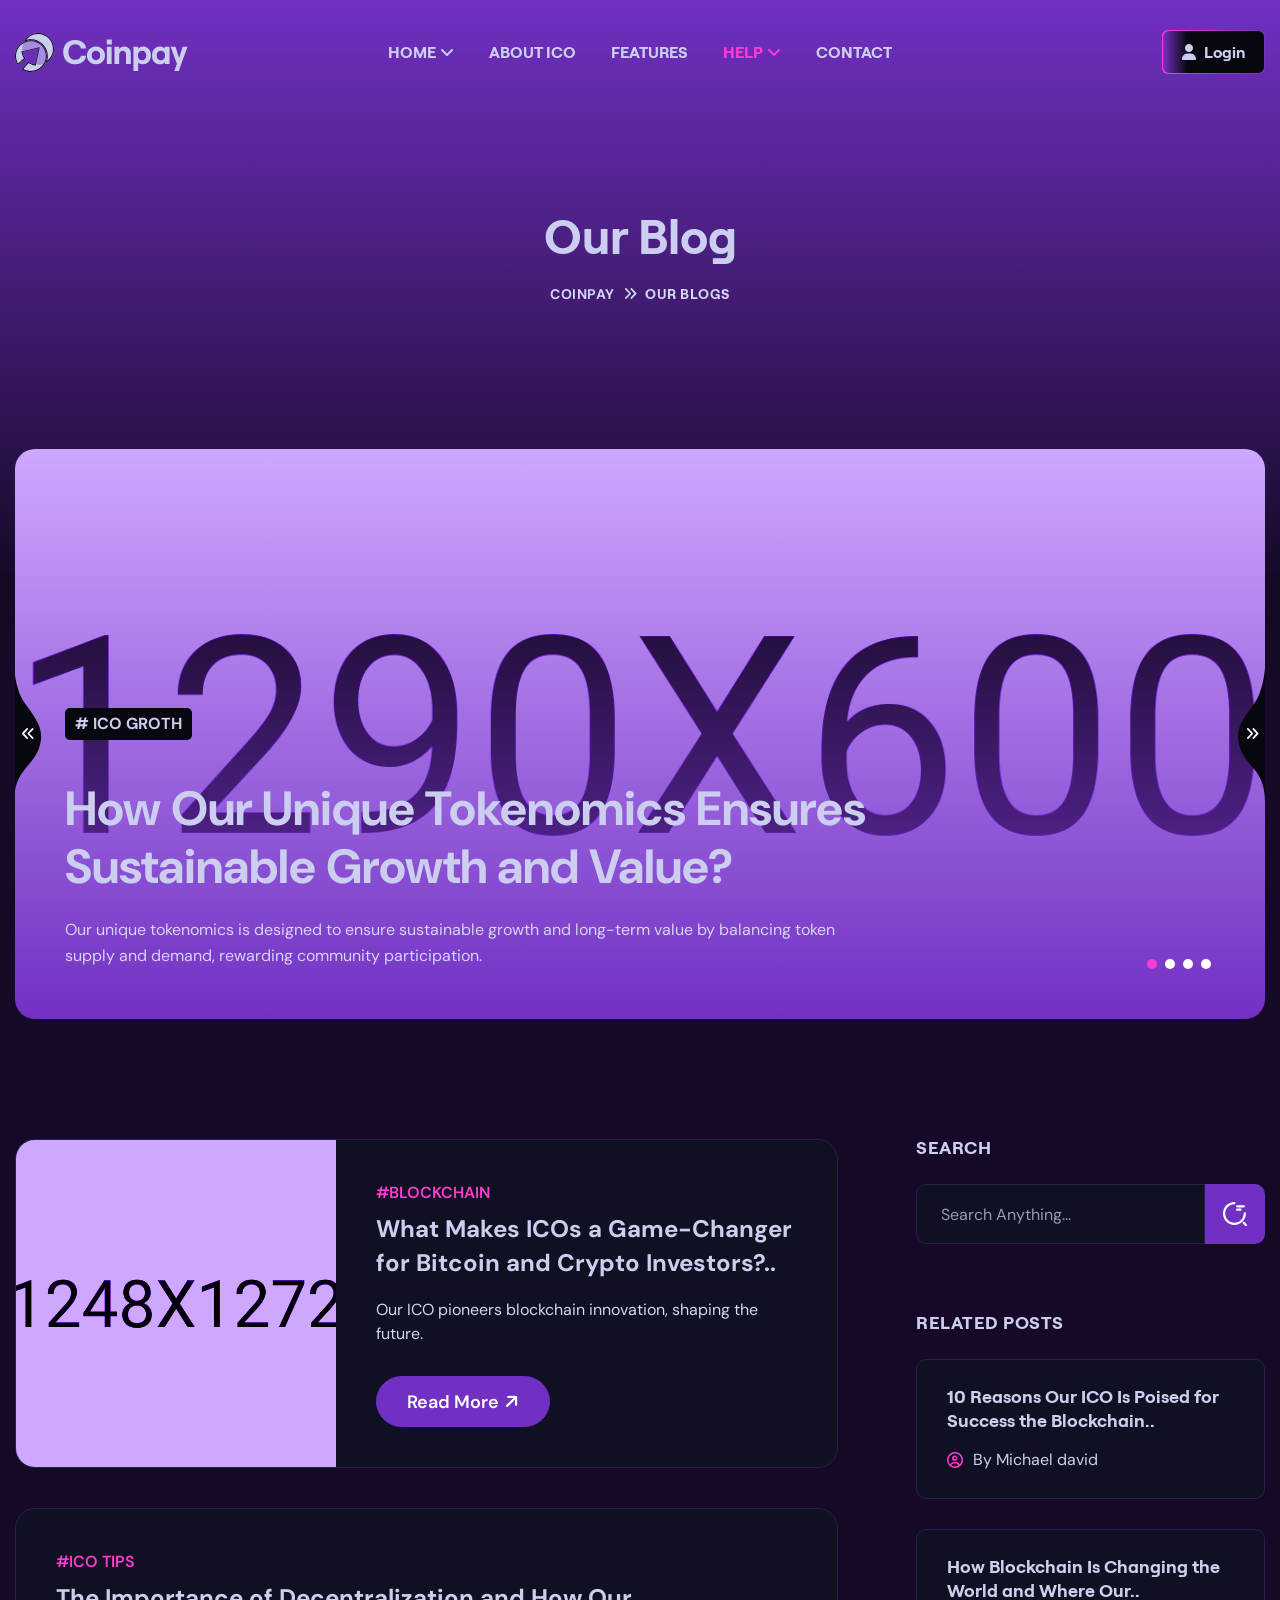
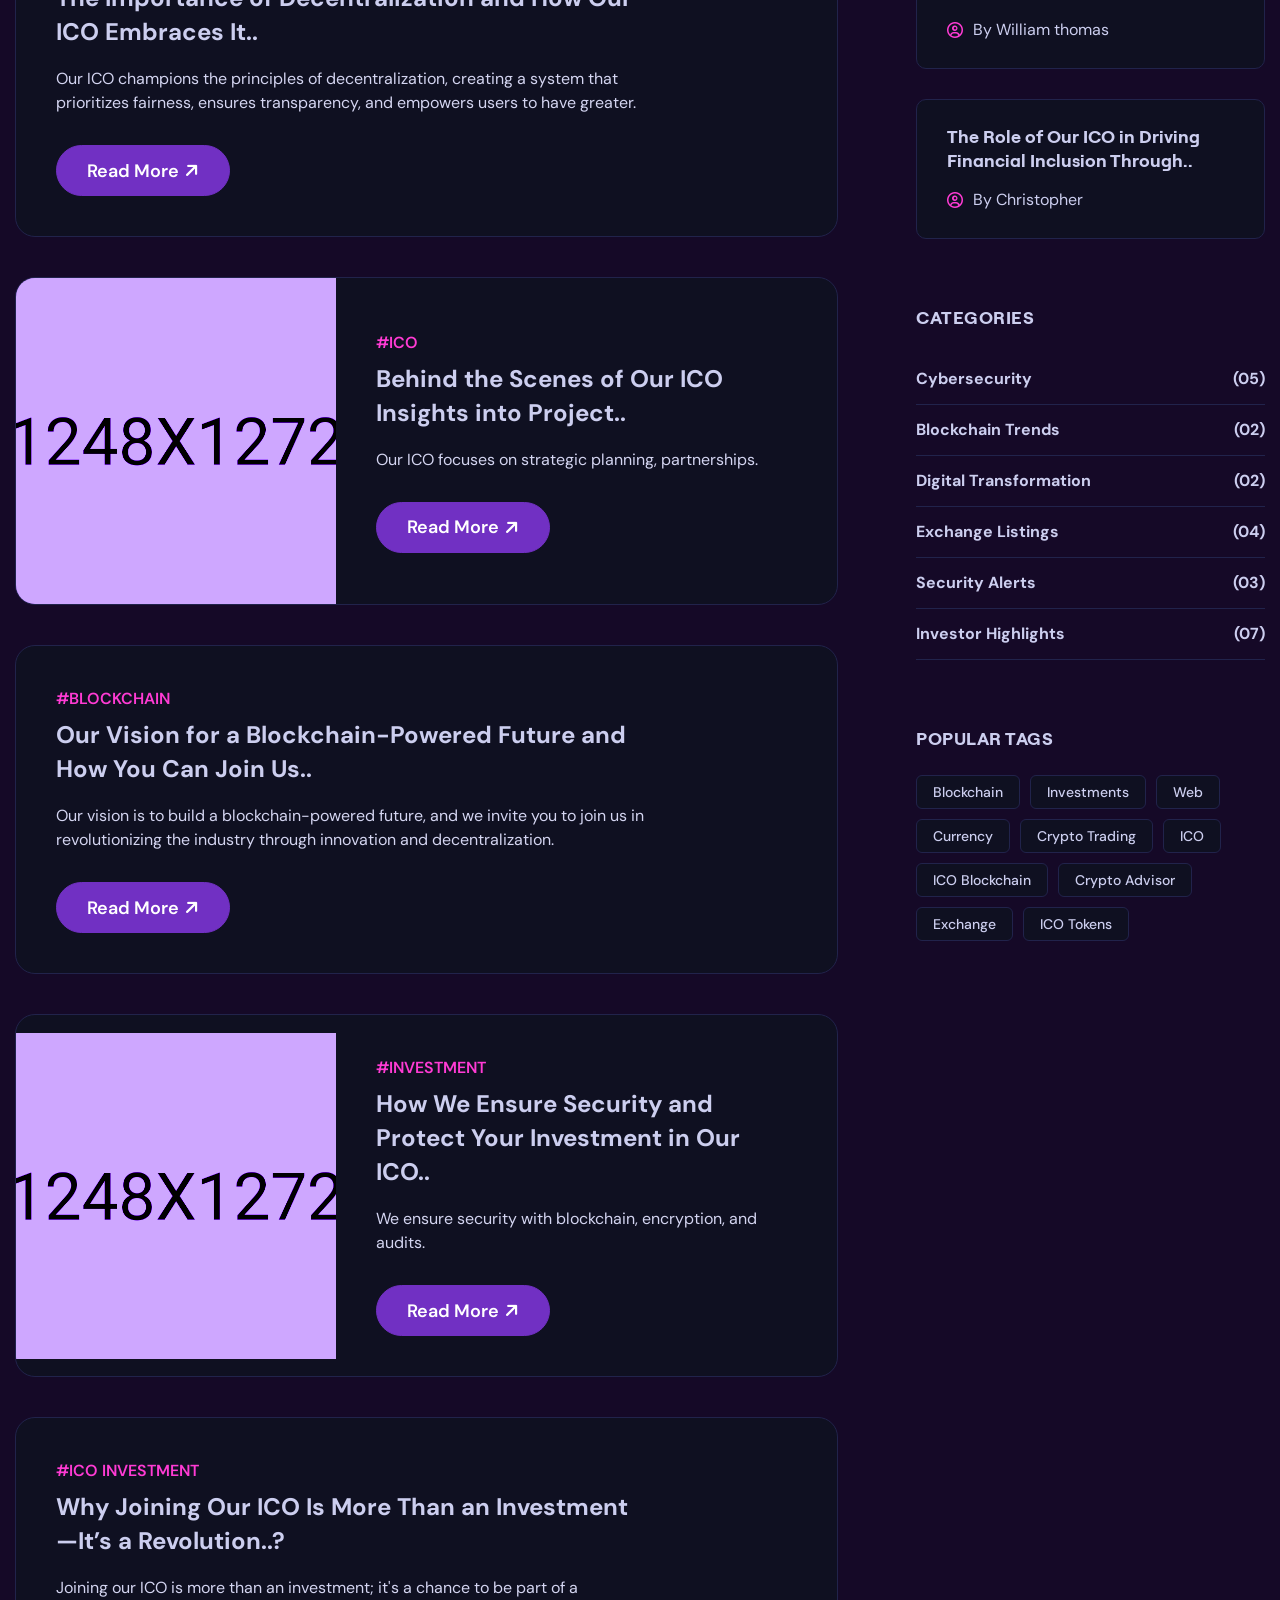
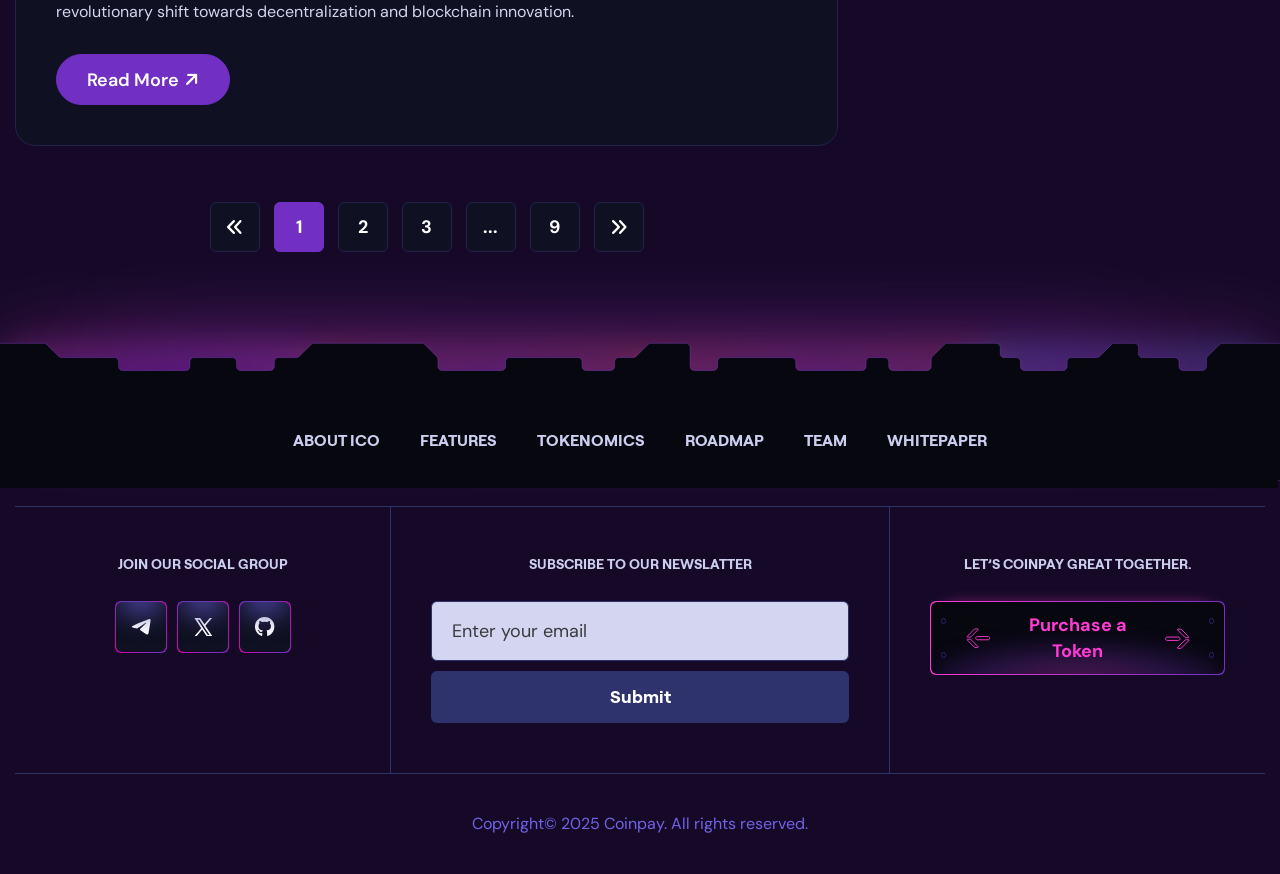
==== blog.html @ ee94638d "1.0.3" ====
<!doctype html>
<html lang="en">

  <head>

    <meta charset="utf-8">
    <meta name="viewport" content="width=device-width, initial-scale=1, shrink-to-fit=no">
    <meta http-equiv="x-ua-compatible" content="ie=edge">
    <meta name="thumbnail" content="assets/images/ico_template_thumbnail.webp">
    <meta name="description" content="Coinpay - Site Template">
    <meta name="keywords" content="Crypto Currency Bootstrap Site Template">
    <meta name="author" content="xpressbuddy">

    <title>Blogs - Coinpay - Site Template</title>
    <link rel="shortcut icon" href="assets/images/site_logo/favicon_1.svg">

    <!-- Fraimwork - CSS Include -->
    <link rel="stylesheet" type="text/css" href="assets/css/bootstrap.min.css">

    <!-- Icon Font - CSS Include -->
    <link rel="stylesheet" type="text/css" href="assets/css/fontawesome.css">

    <!-- Animation - CSS Include -->
    <link rel="stylesheet" type="text/css" href="assets/css/cursor.css">
    <link rel="stylesheet" type="text/css" href="assets/css/animate.min.css">
    <link rel="stylesheet" type="text/css" href="assets/css/aos.css">

    <!-- Carousel - CSS Include -->
    <link rel="stylesheet" type="text/css" href="assets/css/swiper-bundle.min.css">

    <!-- Video & Image Popup - CSS Include -->
    <link rel="stylesheet" type="text/css" href="assets/css/magnific-popup.min.css">

    <!-- Counter - CSS Include -->
    <link rel="stylesheet" type="text/css" href="assets/css/odometer.min.css">

    <!-- Custom - CSS Include -->
    <link rel="stylesheet" type="text/css" href="assets/css/style.css">

  </head>


  <body class="index_ico">

    <!-- Body Wrap - Start -->
    <div class="page_wrapper">

      <!-- Back To Top - Start -->
      <div class="backtotop">
        <a href="#" class="scroll">
          <i class="fa-solid fa-arrow-up"></i>
        </a>
      </div>
      <!-- Back To Top - End -->

      <!-- Preloader - Start -->
      <div id="preloader">
        <div class="line-1"></div> 
        <div class="line-2"></div> 
        <div class="line-3"></div> 
        <div class="line-4"></div> 
      </div>
      <!-- Preloader - End -->

      <!-- Site Header - Start
      ================================================== -->
      <header class="site_header">
        <div class="nav_wrapper">
          <div class="container">
            <div class="row align-items-center">
              <div class="col-lg-3 col-5 d-flex align-items-center">
                <div class="site_logo">
                  <a class="site_link" href="index.html">
                    <img loading="lazy" src="assets/images/site_logo/site_logo_1.svg" alt="ICO Site Logo">
                  </a>
                </div>
              </div>
              <div class="col-lg-6 col-2">
                <nav class="main_menu navbar navbar-expand-lg">
                  <div class="main_menu_inner collapse navbar-collapse justify-content-center" id="main_menu_dropdown">
                    <ul class="main_menu_list unordered_list text-uppercase">
                      <li class="dropdown">
                        <a class="nav-link" href="#" id="homes_submenu" role="button" data-bs-toggle="dropdown" aria-expanded="false">
                          <span class="nav_link_label" data-text="Home">Home</span>
                          <span class="nav_link_icon">
                            <i class="fa-solid fa-angle-down"></i>
                          </span>
                        </a>
                        <ul class="dropdown-menu" aria-labelledby="homes_submenu">
                          <li>
                            <a class="dropdown-item" href="index_ico.html">
                              <span class="nav_link_label">Coinpay ICO</span>
                            </a>
                          </li>
                          <li>
                            <a class="dropdown-item" href="index_memecoin.html">
                              <span class="nav_link_label">Memecoin</span>
                            </a>
                          </li>
                          <li>
                            <a class="dropdown-item" href="index_pepecoin.html">
                              <span class="nav_link_label">Pepecoin</span>
                            </a>
                          </li>
                        </ul>
                      </li>
                      <li>
                        <a class="nav-link scrollspy_btn" href="#id_ico_about_section">
                          <span class="nav_link_label" data-text="About ICO">About ICO</span>
                        </a>
                      </li>
                      <li>
                        <a class="nav-link scrollspy_btn" href="#id_ico_service_section">
                          <span class="nav_link_label" data-text="Features">Features</span>
                        </a>
                      </li>
                      <li class="dropdown active">
                        <a class="nav-link" href="#" id="help_submenu" role="button" data-bs-toggle="dropdown" aria-expanded="false">
                          <span class="nav_link_label" data-text="Help">Help</span>
                          <span class="nav_link_icon">
                            <i class="fa-solid fa-angle-down"></i>
                          </span>
                        </a>
                        <ul class="dropdown-menu" aria-labelledby="help_submenu">
                          <li>
                            <a class="dropdown-item scrollspy_btn" href="#id_ico_roadmap_section">
                              <span class="nav_link_label">Roadmap</span>
                            </a>
                          </li>
                          <li class="dropdown active">
                            <a class="dropdown-item" href="#" id="blog_submenu" role="button" data-bs-toggle="dropdown" aria-expanded="false">
                              <span class="nav_link_label" data-text="Blog">Blog</span>
                              <span class="nav_link_icon">
                                <i class="fa-solid fa-angle-right"></i>
                              </span>
                            </a>
                            <ul class="dropdown-menu" aria-labelledby="blog_submenu">
                              <li class="active">
                                <a class="dropdown-item" href="blog.html">
                                  <span class="nav_link_label">Blogs</span>
                                </a>
                              </li>
                              <li>
                                <a class="dropdown-item" href="blog_details.html">
                                  <span class="nav_link_label">Blog Details</span>
                                </a>
                              </li>
                            </ul>
                          </li>
                          <li>
                            <a class="dropdown-item" href="contact.html">
                              <span class="nav_link_label">Help Center</span>
                            </a>
                          </li>
                          <li class="dropdown">
                            <a class="dropdown-item" href="#" id="register_submenu" role="button" data-bs-toggle="dropdown" aria-expanded="false">
                              <span class="nav_link_label" data-text="Blog">My Account</span>
                              <span class="nav_link_icon">
                                <i class="fa-solid fa-angle-right"></i>
                              </span>
                            </a>
                            <ul class="dropdown-menu" aria-labelledby="register_submenu">
                              <li>
                                <a class="dropdown-item" href="sign_in.html">
                                  <span class="nav_link_label">Sign In</span>
                                </a>
                              </li>
                              <li>
                                <a class="dropdown-item" href="sign_up.html">
                                  <span class="nav_link_label">Sign Up</span>
                                </a>
                              </li>
                            </ul>
                          </li>
                        </ul>
                      </li>
                      <li>
                        <a class="nav-link" href="contact.html">
                          <span class="nav_link_label" data-text="Contact">Contact</span>
                        </a>
                      </li>
                    </ul>
                  </div>
                </nav>
              </div>
              <div class="col-lg-3 col-5">
                <ul class="btns_group unordered_list p-0 justify-content-end">
                  <li class="d-lg-none">
                    <button class="mobile_menu_btn" type="button" data-bs-toggle="collapse" data-bs-target="#main_menu_dropdown" aria-expanded="false" aria-label="Toggle navigation">
                      <i class="far fa-bars"></i>
                    </button>
                  </li>
                  <li>
                    <a class="ico_btn_outline" href="sign_in.html">
                      <span class="btn_icon">
                        <i class="fa-solid fa-user"></i>
                      </span>
                      <span class="btn_label">Login</span>
                    </a>
                  </li>
                </ul>
              </div>
            </div>
          </div>
        </div>
      </header>
      <!-- Site Header - End
      ================================================== -->

      <!-- Main Body - Start
      ================================================== -->
      <main class="page_content">

        <!-- Hero Section - Start
        ================================================== -->
        <section class="page_header text-center">
          <div class="container">
            <h1 class="page_title">
              Our Blog
            </h1>
            <ol class="breadcrumb justify-content-center">
              <li class="breadcrumb-item"><a href="index.html">Coinpay</a></li>
              <li class="breadcrumb-item active" aria-current="page">Our Blogs</li>
            </ol>
          </div>
        </section>
        <!-- Hero Section - End
        ================================================== -->

        <!-- Blog Section - Start
        ================================================== -->
        <section class="blog_section section_space pt-0">
          <div class="container">
            <div class="blog_carousel_block swiper">
              <div class="swiper-wrapper">
                <div class="swiper-slide" style="background-image: url('assets/images/blogs/blog_post_image_1.webp');">
                  <div class="post_info">
                    <div class="badge"># ICO Groth</div>
                    <h3 class="blog_post_title">
                      <a href="blog_details.html">
                        How Our Unique Tokenomics Ensures Sustainable Growth and Value?
                      </a>
                    </h3>
                    <p class="blog_post_description mb-0">
                      Our unique tokenomics is designed to ensure sustainable growth and long-term value by balancing token supply and demand, rewarding community participation.
                    </p>
                  </div>
                </div>
                <div class="swiper-slide" style="background-image: url('assets/images/blogs/blog_post_image_2.webp');">
                  <div class="post_info">
                    <div class="badge"># Ethereum ICO</div>
                    <h3 class="blog_post_title">
                      <a href="blog_details.html">
                        Why Ethereum is the Ideal Blockchain Platform for Successful ICO..
                      </a>
                    </h3>
                    <p class="blog_post_description mb-0">
                      Ethereum is the ideal blockchain for ICOs due to its secure smart contracts and decentralization. It enables transparent, direct fundraising from global.
                    </p>
                  </div>
                </div>
                <div class="swiper-slide" style="background-image: url('assets/images/blogs/blog_post_image_1.webp');">
                  <div class="post_info">
                    <div class="badge"># ICO Groth</div>
                    <h3 class="blog_post_title">
                      <a href="blog_details.html">
                        How Our Unique Tokenomics Ensures Sustainable Growth and Value?
                      </a>
                    </h3>
                    <p class="blog_post_description mb-0">
                      Our unique tokenomics is designed to ensure sustainable growth and long-term value by balancing token supply and demand, rewarding community participation.
                    </p>
                  </div>
                </div>
                <div class="swiper-slide" style="background-image: url('assets/images/blogs/blog_post_image_2.webp');">
                  <div class="post_info">
                    <div class="badge"># Ethereum ICO</div>
                    <h3 class="blog_post_title">
                      <a href="blog_details.html">
                        Why Ethereum is the Ideal Blockchain Platform for Successful ICO..
                      </a>
                    </h3>
                    <p class="blog_post_description mb-0">
                      Ethereum is the ideal blockchain for ICOs due to its secure smart contracts and decentralization. It enables transparent, direct fundraising from global.
                    </p>
                  </div>
                </div>
              </div>
              <div class="bc-pagination"></div>
              <button class="bc-button-prev" type="button" style="background-image: url('assets/images/shapes/shape_left.svg');">
                <i class="fa-solid fa-angles-left"></i>
              </button>
              <button class="bc-button-next" type="button" style="background-image: url('assets/images/shapes/shape_right.svg');">
                <i class="fa-solid fa-angles-right"></i>
              </button>
            </div>
            <div class="row justify-content-lg-between">
              <div class="col-lg-8">
                <div class="blog_post_left_image">
                  <a class="post_image" href="blog_details.html">
                    <img src="assets/images/blogs/blog_post_image_3.webp" alt="Post Image">
                  </a>
                  <div class="post_info">
                    <a class="blog_post_category" href="#!">#blockchain</a>
                    <h3 class="blog_post_title">
                      <a href="blog_details.html">
                        What Makes ICOs a Game-Changer for Bitcoin and Crypto Investors?..
                      </a>
                    </h3>
                    <p class="blog_post_description">
                      Our ICO pioneers blockchain innovation, shaping the future.
                    </p>
                    <a class="btn" href="blog_details.html">
                      <span class="btn_label">Read More</span>
                      <span class="btn_icon"><i class="fa-solid fa-arrow-up-right"></i></span>
                    </a>
                  </div>
                </div>
                <div class="blog_post_left_image">
                  <div class="post_info">
                    <a class="blog_post_category" href="#!">#ico tips</a>
                    <h3 class="blog_post_title">
                      <a href="blog_details.html">
                        The Importance of Decentralization and How Our ICO Embraces It..
                      </a>
                    </h3>
                    <p class="blog_post_description">
                      Our ICO champions the principles of decentralization, creating a system that prioritizes fairness, ensures transparency, and empowers users to have greater.
                    </p>
                    <a class="btn" href="blog_details.html">
                      <span class="btn_label">Read More</span>
                      <span class="btn_icon"><i class="fa-solid fa-arrow-up-right"></i></span>
                    </a>
                  </div>
                </div>
                <div class="blog_post_left_image">
                  <a class="post_image" href="blog_details.html">
                    <img src="assets/images/blogs/blog_post_image_4.webp" alt="Post Image">
                  </a>
                  <div class="post_info">
                    <a class="blog_post_category" href="#!">#ico</a>
                    <h3 class="blog_post_title">
                      <a href="blog_details.html">
                        Behind the Scenes of Our ICO Insights into Project..
                      </a>
                    </h3>
                    <p class="blog_post_description">
                      Our ICO focuses on strategic planning, partnerships.
                    </p>
                    <a class="btn" href="blog_details.html">
                      <span class="btn_label">Read More</span>
                      <span class="btn_icon"><i class="fa-solid fa-arrow-up-right"></i></span>
                    </a>
                  </div>
                </div>
                <div class="blog_post_left_image">
                  <div class="post_info">
                    <a class="blog_post_category" href="#!">#blockchain</a>
                    <h3 class="blog_post_title">
                      <a href="blog_details.html">
                        Our Vision for a Blockchain-Powered Future and How You Can Join Us..
                      </a>
                    </h3>
                    <p class="blog_post_description">
                      Our vision is to build a blockchain-powered future, and we invite you to join us in revolutionizing the industry through innovation and decentralization.
                    </p>
                    <a class="btn" href="blog_details.html">
                      <span class="btn_label">Read More</span>
                      <span class="btn_icon"><i class="fa-solid fa-arrow-up-right"></i></span>
                    </a>
                  </div>
                </div>
                <div class="blog_post_left_image">
                  <a class="post_image" href="blog_details.html">
                    <img src="assets/images/blogs/blog_post_image_5.webp" alt="Post Image">
                  </a>
                  <div class="post_info">
                    <a class="blog_post_category" href="#!">#investment</a>
                    <h3 class="blog_post_title">
                      <a href="blog_details.html">
                        How We Ensure Security and Protect Your Investment in Our ICO..
                      </a>
                    </h3>
                    <p class="blog_post_description">
                      We ensure security with blockchain, encryption, and audits.
                    </p>
                    <a class="btn" href="blog_details.html">
                      <span class="btn_label">Read More</span>
                      <span class="btn_icon"><i class="fa-solid fa-arrow-up-right"></i></span>
                    </a>
                  </div>
                </div>
                <div class="blog_post_left_image">
                  <div class="post_info">
                    <a class="blog_post_category" href="#!">#ico investment</a>
                    <h3 class="blog_post_title">
                      <a href="blog_details.html">
                        Why Joining Our ICO Is More Than an Investment—It’s a Revolution..?
                      </a>
                    </h3>
                    <p class="blog_post_description">
                      Joining our ICO is more than an investment; it's a chance to be part of a revolutionary shift towards decentralization and blockchain innovation.
                    </p>
                    <a class="btn" href="blog_details.html">
                      <span class="btn_label">Read More</span>
                      <span class="btn_icon"><i class="fa-solid fa-arrow-up-right"></i></span>
                    </a>
                  </div>
                </div>
                <ul class="pagination_nav pt-3 unordered_list justify-content-center">
                  <li><a href="#!"><i class="fa-solid fa-angles-left"></i></a></li>
                  <li class="active"><a href="#!">1</a></li>
                  <li><a href="#!">2</a></li>
                  <li><a href="#!">3</a></li>
                  <li><a href="#!">...</a></li>
                  <li><a href="#!">9</a></li>
                  <li><a href="#!"><i class="fa-solid fa-angles-right"></i></a></li>
                </ul>
              </div>
              <div class="col-lg-4">
                <aside class="sidebar pt-5 pt-lg-0 ps-lg-5">
                  <div class="sidebar_search_block">
                    <h3 class="sidebar_title">Search</h3>
                    <form class="search_input" action="#">
                      <input type="search" name="search" placeholder="Search Anything...">
                      <button type="submit">
                        <img src="assets/icons/icon_search.svg" alt="Icon Search">
                      </button>
                    </form>
                  </div>

                  <div class="recent_post_block">
                    <h3 class="sidebar_title">Related Posts</h3>
                    <ul class="recent_post_list unordered_list_block">
                      <li>
                        <a class="recent_post_item" href="blog_details.html">
                          <span class="blog_post_title">
                            10 Reasons Our ICO Is Poised for Success the Blockchain..
                          </span>
                          <span class="blog_post_admin">
                            <i class="fa-regular fa-circle-user"></i>
                            By Michael david
                          </span>
                        </a>
                      </li>
                      <li>
                        <a class="recent_post_item" href="blog_details.html">
                          <span class="blog_post_title">
                            How Blockchain Is Changing the World and Where Our..
                          </span>
                          <span class="blog_post_admin">
                            <i class="fa-regular fa-circle-user"></i>
                            By William thomas
                          </span>
                        </a>
                      </li>
                      <li>
                        <a class="recent_post_item" href="blog_details.html">
                          <span class="blog_post_title">
                            The Role of Our ICO in Driving Financial Inclusion Through..
                          </span>
                          <span class="blog_post_admin">
                            <i class="fa-regular fa-circle-user"></i>
                            By Christopher
                          </span>
                        </a>
                      </li>
                    </ul>
                  </div>

                  <div class="sidebar_category_list">
                    <h3 class="sidebar_title">Categories</h3>
                    <ul class="category_list_block unordered_list_block">
                      <li>
                        <a href="#!">
                          <span class="icon"><i class="fa-solid fa-arrow-up-right"></i></span>
                          <span class="label">Cybersecurity</span>
                          <span class="value">(05)</span>
                        </a>
                      </li>
                      <li>
                        <a href="#!">
                          <span class="icon"><i class="fa-solid fa-arrow-up-right"></i></span>
                          <span class="label">Blockchain Trends</span>
                          <span class="value">(02)</span>
                        </a>
                      </li>
                      <li>
                        <a href="#!">
                          <span class="icon"><i class="fa-solid fa-arrow-up-right"></i></span>
                          <span class="label">Digital Transformation</span>
                          <span class="value">(02)</span>
                        </a>
                      </li>
                      <li>
                        <a href="#!">
                          <span class="icon"><i class="fa-solid fa-arrow-up-right"></i></span>
                          <span class="label">Exchange Listings</span>
                          <span class="value">(04)</span>
                        </a>
                      </li>
                      <li>
                        <a href="#!">
                          <span class="icon"><i class="fa-solid fa-arrow-up-right"></i></span>
                          <span class="label">Security Alerts</span>
                          <span class="value">(03)</span>
                        </a>
                      </li>
                      <li>
                        <a href="#!">
                          <span class="icon"><i class="fa-solid fa-arrow-up-right"></i></span>
                          <span class="label">Investor Highlights</span>
                          <span class="value">(07)</span>
                        </a>
                      </li>
                    </ul>
                  </div>

                  <div class="sidebar_tags">
                    <h3 class="sidebar_title">Popular Tags</h3>
                    <ul class="tags_block unordered_list">
                      <li><a href="#!">Blockchain</a></li>
                      <li><a href="#!">Investments</a></li>
                      <li><a href="#!">Web</a></li>
                      <li><a href="#!">Currency</a></li>
                      <li><a href="#!">Crypto Trading</a></li>
                      <li><a href="#!">ICO</a></li>
                      <li><a href="#!">ICO Blockchain</a></li>
                      <li><a href="#!">Crypto Advisor</a></li>
                      <li><a href="#!">Exchange</a></li>
                      <li><a href="#!">ICO Tokens</a></li>
                    </ul>
                  </div>
                </aside>
              </div>
            </div>
          </div>
        </section>
        <!-- Blog Section - End
        ================================================== -->

      </main>
      <!-- Main Body - End
      ================================================== -->

      <!-- Site Footer - Start
      ================================================== -->
      <footer class="ico_site_footer section_decoration section_shadow_top">
        <div class="decoration_item shape_top">
          <img src="assets/images/shapes/shape_ico_hero_section_bottom.svg" alt="Bottom Line Shape">
        </div>
        <div class="container">
          <ul class="pagelist_block unordered_list justify-content-center text-uppercase">
            <li>
              <a class="scrollspy_btn" href="#!">
                <span class="pagelist_label">
                  About ICO
                </span>
              </a>
            </li>
            <li>
              <a class="scrollspy_btn" href="#!">
                <span class="pagelist_label">
                  Features
                </span>
              </a>
            </li>
            <li>
              <a class="scrollspy_btn" href="#!">
                <span class="pagelist_label">
                  Tokenomics
                </span>
              </a>
            </li>
            <li>
              <a class="scrollspy_btn" href="#!">
                <span class="pagelist_label">
                  Roadmap
                </span>
              </a>
            </li>
            <li>
              <a class="scrollspy_btn" href="#!">
                <span class="pagelist_label">
                  Team
                </span>
              </a>
            </li>
            <li>
              <a class="scrollspy_btn" href="#!">
                <span class="pagelist_label">
                  Whitepaper
                </span>
              </a>
            </li>
          </ul>
          <div class="middle_area">
            <div class="column">
              <h3 class="footer_title text-uppercase">Join our social group</h3>
              <ul class="social_block style_2 unordered_list justify-content-center">
                <li>
                  <a href="#!">
                    <svg viewBox="0 0 20 16" xmlns="http://www.w3.org/2000/svg">
                      <path d="M12.1817 2.34636C10.5036 3.04236 7.14877 4.48456 2.11879 6.67146C1.30201 6.99576 0.873436 7.31296 0.834656 7.62286C0.768491 8.14806 1.42705 8.35476 2.32148 8.63456C2.44372 8.67336 2.57025 8.71206 2.69969 8.75516C3.58123 9.04066 4.76611 9.37506 5.38149 9.38796C5.9409 9.39946 6.56497 9.16986 7.25381 8.69916C11.9531 5.53206 14.379 3.93206 14.5314 3.89756C14.6393 3.87316 14.7888 3.84166 14.8894 3.93206C14.9901 4.02106 14.9801 4.19036 14.97 4.23626C14.9038 4.51326 12.3241 6.90826 10.9868 8.14806C10.5698 8.53416 10.2749 8.80826 10.2146 8.87136C10.0794 9.01056 9.94141 9.14396 9.80908 9.27176C8.98941 10.0581 8.37683 10.6494 9.84356 11.6137C10.5482 12.0772 11.1119 12.4604 11.6741 12.8421C12.2882 13.2597 12.9008 13.6758 13.6945 14.1953C13.8959 14.3273 14.0886 14.4636 14.2769 14.5971C14.9916 15.1065 15.6343 15.5628 16.4281 15.4911C16.8883 15.448 17.3656 15.0161 17.6072 13.726C18.1781 10.6752 19.3026 4.06836 19.5629 1.34476C19.5788 1.11856 19.5691 0.891358 19.5341 0.667358C19.5132 0.486458 19.425 0.320058 19.2868 0.201058C19.0812 0.0331581 18.7619 -0.002742 18.6182 0.000158001C17.9696 0.011558 16.9746 0.357458 12.1817 2.34636Z"/>
                    </svg>
                  </a>
                </li>
                <li>
                  <a href="#!">
                    <svg viewBox="0 0 15 14" xmlns="http://www.w3.org/2000/svg">
                      <path d="M14.7876 14L9.31558 5.8405L9.32498 5.8482L14.2588 0H12.6101L8.59076 4.76L5.39902 0H1.07488L6.18362 7.6179L0.794922 14H2.44366L6.91214 8.7042L10.4635 14H14.7876ZM4.74576 1.2727L12.4234 12.7273H11.1168L3.43295 1.2727H4.74576Z"/>
                    </svg>
                  </a>
                </li>
                <li>
                  <a href="#!">
                    <i class="fa-brands fa-github"></i>
                  </a>
                </li>
              </ul>
            </div>
            <div class="column">
              <h3 class="footer_title text-uppercase">Subscribe to our newslatter</h3>
              <form class="ico_newsletter_form" action="#">
                <input type="email" name="email" placeholder="Enter your email">
                <button class="submit_btn" type="submit">Submit</button>
              </form>
            </div>
            <div class="column">
              <h3 class="footer_title text-uppercase">Let’s coinpay great together.</h3>
              <a class="ico_creative_btn" href="#!">
                <span class="btn_wrapper">
                  <span class="btn_icon_left">
                    <small class="dot_top"></small>
                    <small class="dot_bottom"></small>
                    <svg class="icon_arrow_left" viewBox="0 0 28 23" xmlns="http://www.w3.org/2000/svg">
                      <path d="M13.4106 20.8083L5.36673 12.6878C5.26033 12.5804 5.11542 12.52 4.96423 12.52H1.84503C1.34158 12.52 1.08822 13.1276 1.44252 13.4852L9.48642 21.6057C9.59281 21.7131 9.73773 21.7736 9.88892 21.7736H13.0081C13.5116 21.7736 13.7649 21.166 13.4106 20.8083Z"/>
                      <path d="M12.6803 9.57324H24.71C25.7116 9.57324 26.5234 10.3851 26.5234 11.3866C26.5234 12.3882 25.7116 13.2 24.71 13.2H12.6803C11.6788 13.2 10.8669 12.3882 10.8669 11.3866C10.8669 10.3851 11.6788 9.57324 12.6803 9.57324Z"/>
                      <path d="M1.44252 9.28834L9.48641 1.16784C9.59281 1.06043 9.73772 1 9.88891 1H13.0081C13.5116 1 13.7649 1.60758 13.4106 1.96525L5.36672 10.0858C5.26033 10.1932 5.11541 10.2536 4.96422 10.2536H1.84502C1.34158 10.2536 1.08822 9.64601 1.44252 9.28834Z"/>
                    </svg>
                  </span>
                  <span class="btn_label">Purchase a Token</span>
                  <span class="btn_icon_right">
                    <small class="dot_top"></small>
                    <small class="dot_bottom"></small>
                    <svg class="icon_arrow_right" viewBox="0 0 27 23" xmlns="http://www.w3.org/2000/svg">
                      <path d="M13.6558 2.19168L21.6997 10.3122C21.8061 10.4196 21.951 10.48 22.1022 10.48H25.2214C25.7248 10.48 25.9782 9.87238 25.6239 9.51478L17.58 1.39428C17.4736 1.28688 17.3287 1.22638 17.1775 1.22638H14.0583C13.5548 1.22638 13.3015 1.83398 13.6558 2.19168Z"/>
                      <path d="M14.3861 13.4268H2.35637C1.35486 13.4268 0.542969 12.6149 0.542969 11.6134C0.542969 10.6118 1.35486 9.79996 2.35637 9.79996H14.3861C15.3876 9.79996 16.1995 10.6118 16.1995 11.6134C16.1995 12.6149 15.3876 13.4268 14.3861 13.4268Z"/>
                      <path d="M25.6239 13.7117L17.58 21.8322C17.4736 21.9396 17.3287 22 17.1775 22H14.0583C13.5548 22 13.3015 21.3924 13.6558 21.0347L21.6997 12.9142C21.8061 12.8068 21.951 12.7464 22.1022 12.7464H25.2214C25.7248 12.7464 25.9782 13.354 25.6239 13.7117Z"/>
                    </svg>
                  </span>
                </span>
              </a>
            </div>
          </div>
          <div class="footer_bottom text-center">
            <p class="copyright_text m-0 text-secondary">Copyright© 2025 Coinpay. All rights reserved.</p>
          </div>
        </div>
      </footer>
      <!-- Site Footer - End
      ================================================== -->

    </div>
    <!-- Body Wrap - End -->

    <!-- Fraimwork - Jquery Include -->
    <script src="assets/js/jquery.min.js"></script>
    <script src="assets/js/popper.min.js"></script>
    <script src="assets/js/bootstrap.min.js"></script>
    <script src="assets/js/bootstrap-dropdown-ml-hack.min.js"></script>

    <!-- Animation - jquery include -->
    <script src="assets/js/cursor.js"></script>
    <script src="assets/js/gsap.js"></script>
    <script src="assets/js/gsap-scroll-trigger.js"></script>
    <script src="assets/js/gsap-split-text.js"></script>
    <script src="assets/js/smooth-scroll.js"></script>
    <script src="assets/js/aos.js"></script>

    <!-- Countdown Timer - jquery include -->
    <script src="assets/js/countdown.js"></script>

    <!-- Carousel - Jquery Include -->
    <script src="assets/js/swiper-bundle.min.js"></script>

    <!-- Video & Image Popup - Jquery Include -->
    <script src="assets/js/magnific-popup.min.js"></script>
    
    <!-- Counter - Jquery Include -->
    <script src="assets/js/appear.min.js"></script>
    <script src="assets/js/odometer.min.js"></script>

    <!-- Custom - Jquery Include -->
    <script src="assets/js/main.js"></script>

  </body>
</html>
---- assets/css/cursor.css ----
@font-face {
  font-family: "DROXEN";
  src: url("../fonts/DROXEN.ttf") format("truetype");
  font-style: normal;
  font-display: swap;
}

.cb-cursor {
  position: fixed;
  top: 0;
  left: 0;
  z-index: 999;
  contain: layout style size;
  pointer-events: none;
  will-change: transform;
  -webkit-transition: opacity 0.3s, color 0.4s;
  -o-transition: opacity 0.3s, color 0.4s;
  -moz-transition: opacity 0.3s, color 0.4s;
  transition: opacity 0.3s, color 0.4s;
  display: flex;             /* Para centrar la A */
  align-items: center;       /* Centrado vertical */
  justify-content: center;    /* Centrado horizontal */
  font-family:DROXEN, Arial, sans-serif; /* O la que prefieras */
  font-size: 20px;           /* Tamaño de la letra */
  font-weight: bold;         /* Para que resalte */
  color: var(--bs-primary);
}
.cb-cursor:before {
  content: "";
  position: absolute;
  top: -24px;
  left: -24px;
  display: block;
  width: 48px;
  height: 48px;
  -webkit-transform: scale(0);
  -moz-transform: scale(0);
  -ms-transform: scale(0);
  -o-transform: scale(0);
  transform: scale(0);
  background: var(--bs-primary);
  -webkit-border-radius: 50%;
  -moz-border-radius: 50%;
  border-radius: 50%;
  -webkit-transition: opacity 0.1s, -webkit-transform 0.3s ease-in-out;
  transition: opacity 0.1s, -webkit-transform 0.3s ease-in-out;
  -o-transition: opacity 0.1s, -o-transform 0.3s ease-in-out;
  -moz-transition: transform 0.3s ease-in-out, opacity 0.1s, -moz-transform 0.3s ease-in-out;
  transition: transform 0.3s ease-in-out, opacity 0.1s;
  transition: transform 0.3s ease-in-out, opacity 0.1s, -webkit-transform 0.3s ease-in-out, -moz-transform 0.3s ease-in-out, -o-transform 0.3s ease-in-out;
  display: none !important;
}
.cb-cursor-text {
  position: absolute;
  top: -18px;
  left: -18px;
  width: 36px;
  height: 36px;
  display: -webkit-box;
  display: -webkit-flex;
  display: -moz-box;
  display: -ms-flexbox;
  display: flex;
  -webkit-box-align: center;
  -webkit-align-items: center;
  -moz-box-align: center;
  -ms-flex-align: center;
  align-items: center;
  -webkit-box-pack: center;
  -webkit-justify-content: center;
  -moz-box-pack: center;
  -ms-flex-pack: center;
  justify-content: center;
  -webkit-transform: scale(0) rotate(10deg);
  -moz-transform: scale(0) rotate(10deg);
  -ms-transform: scale(0) rotate(10deg);
  -o-transform: scale(0) rotate(10deg);
  transform: scale(0) rotate(10deg);
  opacity: 0;
  color: var(--bs-dark);
  font-size: 22px;
  font-weight: 500;
  line-height: 1;
  text-align: center;
  letter-spacing: -0.01em;
  -webkit-transition: opacity 0.4s, -webkit-transform 0.3s;
  transition: opacity 0.4s, -webkit-transform 0.3s;
  -o-transition: opacity 0.4s, -o-transform 0.3s;
  -moz-transition: opacity 0.4s, transform 0.3s, -moz-transform 0.3s;
  transition: opacity 0.4s, transform 0.3s;
  transition: opacity 0.4s, transform 0.3s, -webkit-transform 0.3s, -moz-transform 0.3s, -o-transform 0.3s;
}
@supports (mix-blend-mode: exclusion) {
  .cb-cursor.-exclusion, .cb-cursor.-opaque {
    mix-blend-mode: exclusion;
  }
}
@supports (mix-blend-mode: exclusion) {
  .cb-cursor.-exclusion:before, .cb-cursor.-opaque:before {
    background: white;
  }
}
.cb-cursor.-normal, .cb-cursor.-text {
  mix-blend-mode: normal;
}
.cb-cursor.-normal:before, .cb-cursor.-text:before {
  background: var(--bs-primary);
}
.cb-cursor.-inverse {
  color: white;
}
.cb-cursor.-visible:before {
  -webkit-transform: scale(0.2);
  -moz-transform: scale(0.2);
  -ms-transform: scale(0.2);
  -o-transform: scale(0.2);
  transform: scale(0.2);
}
.cb-cursor.-visible.-active:before {
  -webkit-transform: scale(0.23);
  -moz-transform: scale(0.23);
  -ms-transform: scale(0.23);
  -o-transform: scale(0.23);
  transform: scale(0.23);
  -webkit-transition-duration: 0.2s;
  -moz-transition-duration: 0.2s;
  -o-transition-duration: 0.2s;
  transition-duration: 0.2s;
}
.cb-cursor.-pointer:before {
  -webkit-transform: scale(0.15);
  -moz-transform: scale(0.15);
  -ms-transform: scale(0.15);
  -o-transform: scale(0.15);
  transform: scale(0.15);
}
.cb-cursor.-text:before {
  -webkit-transform: scale(2.5);
  -moz-transform: scale(2.5);
  -ms-transform: scale(2.5);
  -o-transform: scale(2.5);
  transform: scale(2.5);
}
.cb-cursor.-text .cb-cursor-text {
  opacity: 1;
  -webkit-transform: scale(1);
  -moz-transform: scale(1);
  -ms-transform: scale(1);
  -o-transform: scale(1);
  transform: scale(1);
}
.cb-cursor.-text.-active:before {
  -webkit-transform: scale(1.6);
  -moz-transform: scale(1.6);
  -ms-transform: scale(1.6);
  -o-transform: scale(1.6);
  transform: scale(1.6);
  -webkit-transition-duration: 0.2s;
  -moz-transition-duration: 0.2s;
  -o-transition-duration: 0.2s;
  transition-duration: 0.2s;
}
.cb-cursor.-opaque:before {
  -webkit-transform: scale(1.32);
  -moz-transform: scale(1.32);
  -ms-transform: scale(1.32);
  -o-transform: scale(1.32);
  transform: scale(1.32);
}
.cb-cursor.-opaque.-active:before {
  -webkit-transform: scale(1.2);
  -moz-transform: scale(1.2);
  -ms-transform: scale(1.2);
  -o-transform: scale(1.2);
  transform: scale(1.2);
}
.cb-cursor.-lg:before {
  -webkit-transform: scale(2);
  -moz-transform: scale(2);
  -ms-transform: scale(2);
  -o-transform: scale(2);
  transform: scale(2);
}
.cb-cursor.-hidden:before {
  -webkit-transform: scale(0);
  -moz-transform: scale(0);
  -ms-transform: scale(0);
  -o-transform: scale(0);
  transform: scale(0);
}
.-cursor-default {
  color: var(--bs-primary);
}
.cb-demo {
  background: var(--bs-white);
}
.cb-demo-content {
  display: -webkit-box;
  display: -webkit-flex;
  display: -moz-box;
  display: -ms-flexbox;
  display: flex;
  -webkit-box-align: center;
  -webkit-align-items: center;
  -moz-box-align: center;
  -ms-flex-align: center;
  align-items: center;
  -webkit-box-pack: center;
  -webkit-justify-content: center;
  -moz-box-pack: center;
  -ms-flex-pack: center;
  justify-content: center;
  height: 100vh;
}
.cb-demo-container {
  padding: 0 20px;
}
@media (min-width: 1600px) {
  .cb-demo-container {
    padding: 0 120px;
  }
}
.cb-demo-row {
  display: -webkit-box;
  display: -webkit-flex;
  display: -moz-box;
  display: -ms-flexbox;
  display: flex;
  -webkit-box-pack: center;
  -webkit-justify-content: center;
  -moz-box-pack: center;
  -ms-flex-pack: center;
  justify-content: center;
  text-align: center;
  margin: 30px 0;
}
@media (min-width: 1600px) {
  .cb-demo-row {
    margin: 60px 0;
  }
}
.cb-demo-item {
  position: relative;
  -webkit-box-flex: 1;
  -webkit-flex: 1;
  -moz-box-flex: 1;
  -ms-flex: 1;
  flex: 1;
  padding: 50px 30px;
  margin: 0 20px;
  color: #000;
}
@media (min-width: 1600px) {
  .cb-demo-item {
    padding: 90px 30px;
    margin: 0 30px;
  }
}
.cb-demo-item-title {
  position: relative;
  margin: 0 0 25px 0;
  font-size: 30px;
  font-weight: bold;
}
.cb-demo-item-text {
  position: relative;
  max-width: 70%;
  margin: 0 auto;
  color: rgba(0, 0, 0, 0.5);
  font-size: 16px;
  font-weight: 300;
  line-height: 150%;
}
.cb-demo-item:before {
  content: "";
  display: block;
  position: absolute;
  top: 0;
  left: 0;
  right: 0;
  bottom: 0;
  -webkit-border-radius: 30px;
  -moz-border-radius: 30px;
  border-radius: 30px;
  background: #f8f8f8;
  -webkit-transition: -webkit-box-shadow 0.2s;
  transition: -webkit-box-shadow 0.2s;
  -o-transition: box-shadow 0.2s;
  -moz-transition: box-shadow 0.2s, -moz-box-shadow 0.2s;
  transition: box-shadow 0.2s;
  transition: box-shadow 0.2s, -webkit-box-shadow 0.2s, -moz-box-shadow 0.2s;
}
---- assets/css/style.css ----
/* Table Of Content - start
================================================== */
/* 
* Project Name   :  Coinpay - Crypto Currency Site Template.
* File           :  CSS Base
* Version        :  1.0.0
* Author         :  XpressBuddy (https://themeforest.net/user/xpressbuddy/portfolio)
* Developer			 :	webrok (https://www.fiverr.com/webrok?up_rollout=true)

==================================================

1 - Template Global Settings
* - 1.01 - Template Fonts
* - 1.02 - Template Reset

2 - Template Blocks
* - 2.01 - CSS Animations
* - 2.02 - Spacing and Gaps
* - 2.03 - Ordered and Unordered list
* - 2.04 - Button
* - 2.05 - Video
* - 2.06 - Typography
* - 2.07 - Form
* - 2.08 - Social
* - 2.09 - Pagelist
* - 2.10 - Iconlist
* - 2.11 - Tab
* - 2.12 - Iconbox
* - 2.13 - Event
* - 2.14 - Roadmap
* - 2.15 - Countdown
* - 2.16 - Accordion
* - 2.17 - ProgressBar
* - 2.18 - Authorbox
* - 2.19 - Pagination
* - 2.20 - Team
* - 2.21 - Partnerlogo
* - 2.22 - Tokenomics
* - 2.23 - Blog

3 - Template Parts
* - 3.01 - Site Header
* - 3.02 - Site Footer
* - 3.03 - Page Header
* - 3.04 - Breadcrumb
* - 3.05 - Sidebar

4 - Template Patterns
* - 4.01 - Hero Section
* - 4.02 - Countdown Section
* - 4.03 - About Section
* - 4.04 - Table Section
* - 4.05 - Chart Section
* - 4.06 - Service Section
* - 4.07 - Content Ticker Section
* - 4.08 - Tokenomics Section
* - 4.09 - Feature Section
* - 4.10 - Roadmap Section
* - 4.11 - Testimonial Section

5 - Templates
* - 5.01 - Home Pages
* - 5.02 - Details Pages
* - 5.03 - Contact Page
* - 5.04 - Register Pages

*/
/* Table Of Content - end
================================================== */
@import url("https://fonts.googleapis.com/css2?family=DM+Sans:ital,opsz,wght@0,9..40,100..1000;1,9..40,100..1000&display=swap");
@import url("https://fonts.googleapis.com/css2?family=Dela+Gothic+One&display=swap");
@import url("https://fonts.googleapis.com/css2?family=Bricolage+Grotesque:opsz,wght@12..96,200..800&display=swap");
@import url("https://fonts.googleapis.com/css2?family=Bricolage+Grotesque:opsz,wght@12..96,200..800&family=Lilita+One&display=swap");
@import url("https://fonts.googleapis.com/css2?family=Nunito+Sans:ital,opsz,wght@0,6..12,200..1000;1,6..12,200..1000&display=swap");

:root {
  --bs-body-font-family: "DM Sans", serif;
  --bs-heading-font-family: "DM Sans", serif;
  --bs-body-font-size: 16px;
  --bs-body-font-weight: 400;
  --bs-body-line-height: 26px;
  --bs-transition: 400ms ease;
}

/* 1.01 - Template Fonts - Start
================================================== */
@font-face {
  font-family: "Roobert PRO Bold";
  src: url("../fonts/RoobertPRO-Bold.ttf") format("truetype");
  font-weight: 700;
  font-style: normal;
  font-display: swap;
}

@font-face {
  font-family: "Roobert PRO Medium";
  src: url("../fonts/RoobertPRO-Medium.ttf") format("truetype");
  font-weight: 500;
  font-style: normal;
  font-display: swap;
}

@font-face {
  font-family: "January Night";
  src: url("../fonts/January-Night.ttf") format("truetype");
  font-weight: 400;
  font-style: normal;
  font-display: swap;
}

/* 1.01 - Template Fonts - End
================================================== */
/* 1.02 - Template Reset - Start
================================================== */
body {
  margin: 0;
  padding: 0;
  font-size: var(--bs-body-font-size);
  font-weight: var(--bs-body-font-weight);
  line-height: var(--bs-body-line-height);
  font-style: normal;
  font-optical-sizing: auto;
  color: var(--bs-body-color);
  font-family: var(--bs-body-font-family);
  background-color: var(--bs-body-bg);
  text-rendering: optimizelegibility;
  -moz-osx-font-smoothing: grayscale;
  -webkit-font-smoothing: antialiased;
}

.page_wrapper {
  overflow: hidden;
  position: relative;
}

iframe {
  width: 100%;
  border: none;
  display: block;
  min-height: 440px;
}

.iframe_block {
  overflow: hidden;
  border-radius: 20px;
  margin-bottom: 70px;
}

a:focus,
a:active,
input,
input:hover,
input:focus,
input:active,
textarea,
textarea:hover,
textarea:focus,
textarea:active {
  outline: none;
}

img:not([draggable]),
embed,
object,
video {
  height: auto;
  max-width: 100%;
}

img {
  border: none;
  height: auto;
  max-width: 100%;
  -webkit-user-select: none;
  -moz-user-select: none;
  -ms-user-select: none;
  user-select: none;
  vertical-align: middle;
}

a {
  outline: 0;
  display: inline-block;
  text-decoration: none;
  color: var(--bs-heading-color);
  -webkit-transition: var(--bs-transition);
  transition: var(--bs-transition);
  font-family: var(--bs-body-font-family);
}

a:active,
a:focus,
a:hover,
a:visited {
  outline: 0;
  text-decoration: none;
}

button {
  padding: 0;
  border: none;
  outline: none;
  background: none;
  display: inline-block;
  color: var(--bs-heading-color);
  -webkit-transition: var(--bs-transition);
  transition: var(--bs-transition);
  font-family: var(--bs-body-font-family);
}

button:focus {
  outline: none;
}

h1,
h2,
h3,
h4,
h5,
h6 {
  font-weight: 700;
  color: var(--bs-heading-color);
  font-family: var(--bs-heading-font-family);
}

b,
strong {
  font-weight: 700;
}

p strong {
  font-size: 18px;
  font-weight: 500;
}

hr {
  opacity: 1;
  height: 1px;
  border: none;
  margin: 38px 0;
  background-color: var(--bs-border-color);
}

mark {
  padding: 0;
  font-weight: 700;
  color: var(--bs-primary);
  background-color: transparent;
}

.container {
  max-width: 1320px;
  padding-left: 15px;
  padding-right: 15px;
}

.container-fluid {
  padding-left: 30px;
  padding-right: 30px;
}

.row {
  margin: -15px;
}

[class*=col-] {
  padding: 15px;
}

.backtotop {
  right: 15px;
  z-index: 999;
  bottom: 60px;
  display: none;
  position: fixed;
}

.backtotop .scroll {
  z-index: 1;
  width: 42px;
  height: 42px;
  display: -webkit-box;
  display: -ms-flexbox;
  display: flex;
  font-size: 16px;
  position: relative;
  -webkit-box-align: center;
  -ms-flex-align: center;
  align-items: center;
  border-radius: 100%;
  -webkit-box-pack: center;
  -ms-flex-pack: center;
  justify-content: center;
  color: rgba(255, 255, 255, 0.7);
  border: 1px solid rgba(255, 255, 255, 0.1);
}

.backtotop .scroll:hover {
  color: var(--bs-dark);
  border-color: var(--bs-white);
  background-color: var(--bs-white);
}

#preloader {
  inset: 0;
  gap: 4px;
  display: -webkit-box;
  display: -ms-flexbox;
  display: flex;
  z-index: 9999;
  position: fixed;
  -webkit-box-align: center;
  -ms-flex-align: center;
  align-items: center;
  -webkit-box-pack: center;
  -ms-flex-pack: center;
  justify-content: center;
  background-color: var(--bs-dark);
}

.line-1,
.line-2,
.line-3,
.line-4 {
  width: 5px;
  height: 30px;
  background: var(--bs-secondary);
  -webkit-animation: scaleUpDown 1.2s infinite ease-in-out;
  animation: scaleUpDown 1.2s infinite ease-in-out;
}

.line-2 {
  -webkit-animation-delay: 0.2s;
  animation-delay: 0.2s;
}

.line-3 {
  -webkit-animation-delay: 0.4s;
  animation-delay: 0.4s;
}

.line-4 {
  -webkit-animation-delay: 0.6s;
  animation-delay: 0.6s;
}

@-webkit-keyframes scaleUpDown {

  0%,
  100% {
    -webkit-transform: scaleY(1);
    transform: scaleY(1);
  }

  50% {
    -webkit-transform: scaleY(2);
    transform: scaleY(2);
  }
}

@keyframes scaleUpDown {

  0%,
  100% {
    -webkit-transform: scaleY(1);
    transform: scaleY(1);
  }

  50% {
    -webkit-transform: scaleY(2);
    transform: scaleY(2);
  }
}

.dropdown-menu {
  border: none;
  padding: 6px 0;
  margin-top: 16px;
  border-radius: 6px;
  background-color: var(--bs-white);
  -webkit-box-shadow: 0 30px 50px rgba(0, 0, 0, 0.6);
  box-shadow: 0 30px 50px rgba(0, 0, 0, 0.6);
  -webkit-animation: 0.2s ease-in-out 0s normal none 1 running fadeIn;
  animation: 0.2s ease-in-out 0s normal none 1 running fadeIn;
}

.dropdown-menu:before {
  left: 0;
  right: 0;
  top: -16px;
  content: "";
  height: 16px;
  display: block;
  position: absolute;
}

.dropdown-menu>li {
  padding: 0 6px;
}

.dropdown-menu>li:not(:last-child) {
  margin-bottom: 1px;
}

.dropdown-menu>li>.dropdown-item {
  display: block;
  font-size: 16px;
  font-weight: 600;
  line-height: 20px;
  position: relative;
  border-radius: 4px;
  white-space: nowrap;
  color: var(--bs-dark);
  padding: 12px 18px 11px;
}

.dropdown-menu>li>.dropdown-item .nav_link_icon {
  color: inherit;
}

.dropdown-menu>li.active>.dropdown-item,
.dropdown-menu>li:hover>.dropdown-item {
  color: var(--bs-white);
  background-color: var(--bs-primary);
}

.dropdown-menu>li.active>.dropdown-item .nav_link_icon,
.dropdown-menu>li:hover>.dropdown-item .nav_link_icon {
  color: var(--bs-white);
}

.section_decoration {
  z-index: 1;
  position: relative;
}

.section_decoration .decoration_item {
  z-index: -1;
  position: absolute;
}

.section_decoration .decoration_item img[src*=shape_section_divider_] {
  width: 100%;
}

.section_decoration .decoration_item:has(img[src*=shape_section_divider_]) {
  top: 0;
  left: 0;
  right: 0;
}

.section_decoration .shape_net_top {
  left: 0;
  right: 0;
  top: -194px;
}

.section_decoration .shape_net_top img {
  width: 100%;
  height: auto;
}

/* 1.02 - Template Reset - End
================================================== */
/* 2.01 - CSS Animations - Start
================================================== */
@-webkit-keyframes upDownMover {

  0%,
  100% {
    -webkit-transform: translateY(0);
    transform: translateY(0);
  }

  50% {
    -webkit-transform: translateY(-20px);
    transform: translateY(-20px);
  }
}

@keyframes upDownMover {

  0%,
  100% {
    -webkit-transform: translateY(0);
    transform: translateY(0);
  }

  50% {
    -webkit-transform: translateY(-20px);
    transform: translateY(-20px);
  }
}

.upDownMover {
  -webkit-animation: upDownMover 4s ease-in-out infinite;
  animation: upDownMover 4s ease-in-out infinite;
}

@-webkit-keyframes fadeInOut {

  0%,
  100% {
    opacity: 1;
  }

  50% {
    opacity: 0;
  }
}

@keyframes fadeInOut {

  0%,
  100% {
    opacity: 1;
  }

  50% {
    opacity: 0;
  }
}

.fadeInOut {
  -webkit-animation: fadeInOut 4s ease-in-out infinite;
  animation: fadeInOut 4s ease-in-out infinite;
}

@-webkit-keyframes gradientChange {
  0% {
    background-position: 0% 50%;
  }

  50% {
    background-position: 100% 50%;
  }

  100% {
    background-position: 0% 50%;
  }
}

@keyframes gradientChange {
  0% {
    background-position: 0% 50%;
  }

  50% {
    background-position: 100% 50%;
  }

  100% {
    background-position: 0% 50%;
  }
}

.gradientChange {
  -webkit-animation: gradientChange 8s ease infinite;
  animation: gradientChange 8s ease infinite;
}

.section_shadow_top {
  z-index: 1;
  position: relative;
}

.section_shadow_top:before {
  top: 0;
  left: 0;
  right: 0;
  z-index: -1;
  content: "";
  height: 125px;
  opacity: 0.4;
  position: absolute;
  -webkit-filter: blur(44px);
  filter: blur(44px);
  border-radius: 50px;
  background-size: 400% 400%;
  -webkit-animation: gradientChange 8s ease infinite;
  animation: gradientChange 8s ease infinite;
  background-image: linear-gradient(45deg, var(--bs-primary), var(--bs-secondary));
}

@-webkit-keyframes animationSpin {
  from {
    -webkit-transform: rotate(0deg);
    transform: rotate(0deg);
  }

  to {
    -webkit-transform: rotate(360deg);
    transform: rotate(360deg);
  }
}

@keyframes animationSpin {
  from {
    -webkit-transform: rotate(0deg);
    transform: rotate(0deg);
  }

  to {
    -webkit-transform: rotate(360deg);
    transform: rotate(360deg);
  }
}

.animationSpin {
  -webkit-animation: spin 5000ms linear infinite;
  animation: spin 5000ms linear infinite;
}

@-webkit-keyframes ripple {
  0% {
    opacity: 1;
  }

  100% {
    opacity: 0;
    -webkit-transform: scale(1.75);
    transform: scale(1.75);
  }
}

@keyframes ripple {
  0% {
    opacity: 1;
  }

  100% {
    opacity: 0;
    -webkit-transform: scale(1.75);
    transform: scale(1.75);
  }
}

@-webkit-keyframes coinFlip {
  0% {
    -webkit-transform: rotateY(-180deg);
    transform: rotateY(-180deg);
  }

  80% {
    -webkit-transform: rotateY(180deg);
    transform: rotateY(180deg);
  }

  100% {
    -webkit-transform: rotateY(180deg);
    transform: rotateY(180deg);
  }
}

@keyframes coinFlip {
  0% {
    -webkit-transform: rotateY(-180deg);
    transform: rotateY(-180deg);
  }

  80% {
    -webkit-transform: rotateY(180deg);
    transform: rotateY(180deg);
  }

  100% {
    -webkit-transform: rotateY(180deg);
    transform: rotateY(180deg);
  }
}

@-webkit-keyframes bellRing {
  0% {
    -webkit-transform: rotate(0) scale(1) skew(1deg);
    transform: rotate(0) scale(1) skew(1deg);
  }

  10% {
    -webkit-transform: rotate(-15deg) scale(1) skew(1deg);
    transform: rotate(-15deg) scale(1) skew(1deg);
  }

  20% {
    -webkit-transform: rotate(30deg) scale(1) skew(1deg);
    transform: rotate(30deg) scale(1) skew(1deg);
  }

  30% {
    -webkit-transform: rotate(-15deg) scale(1) skew(1deg);
    transform: rotate(-15deg) scale(1) skew(1deg);
  }

  40% {
    -webkit-transform: rotate(30deg) scale(1) skew(1deg);
    transform: rotate(30deg) scale(1) skew(1deg);
  }

  100%,
  50% {
    -webkit-transform: rotate(0) scale(1) skew(1deg);
    transform: rotate(0) scale(1) skew(1deg);
  }
}

@keyframes bellRing {
  0% {
    -webkit-transform: rotate(0) scale(1) skew(1deg);
    transform: rotate(0) scale(1) skew(1deg);
  }

  10% {
    -webkit-transform: rotate(-15deg) scale(1) skew(1deg);
    transform: rotate(-15deg) scale(1) skew(1deg);
  }

  20% {
    -webkit-transform: rotate(30deg) scale(1) skew(1deg);
    transform: rotate(30deg) scale(1) skew(1deg);
  }

  30% {
    -webkit-transform: rotate(-15deg) scale(1) skew(1deg);
    transform: rotate(-15deg) scale(1) skew(1deg);
  }

  40% {
    -webkit-transform: rotate(30deg) scale(1) skew(1deg);
    transform: rotate(30deg) scale(1) skew(1deg);
  }

  100%,
  50% {
    -webkit-transform: rotate(0) scale(1) skew(1deg);
    transform: rotate(0) scale(1) skew(1deg);
  }
}

.bellRing {
  -webkit-transform-origin: top;
  transform-origin: top;
  -webkit-animation: ring 1.8s ease-out infinite;
  animation: ring 1.8s ease-out infinite;
}

@-webkit-keyframes smallZoomInOut {
  0% {
    -webkit-transform: scale(1);
    transform: scale(1);
  }

  50% {
    -webkit-transform: scale(1.04);
    transform: scale(1.04);
  }

  100% {
    -webkit-transform: scale(1);
    transform: scale(1);
  }
}

@keyframes smallZoomInOut {
  0% {
    -webkit-transform: scale(1);
    transform: scale(1);
  }

  50% {
    -webkit-transform: scale(1.04);
    transform: scale(1.04);
  }

  100% {
    -webkit-transform: scale(1);
    transform: scale(1);
  }
}

.smallZoomInOut {
  -webkit-animation: smallZoomInOut 1s infinite ease-in-out;
  animation: smallZoomInOut 1s infinite ease-in-out;
}

/* 2.01 - CSS Animations - End
================================================== */
/* 2.02 - Spacing and Gaps - Start
================================================== */
.section_space {
  padding-top: 150px;
  padding-bottom: 150px;
}

/* 2.02 - Spacing and Gaps - End
================================================== */
/* 2.03 - Ordered and Unordered list - Start
================================================== */
[class*=unordered_list] {
  margin: 0;
  padding: 0;
  display: -webkit-box;
  display: -ms-flexbox;
  display: flex;
  -ms-flex-wrap: wrap;
  flex-wrap: wrap;
  -webkit-box-align: center;
  -ms-flex-align: center;
  align-items: center;
}

[class*=unordered_list]>li {
  float: left;
  list-style: none;
  display: -webkit-inline-box;
  display: -ms-inline-flexbox;
  display: inline-flex;
}

.unordered_list_block {
  display: -webkit-box;
  display: -ms-flexbox;
  display: flex;
  -webkit-box-orient: vertical;
  -webkit-box-direction: normal;
  -ms-flex-direction: column;
  flex-direction: column;
}

.unordered_list_block>li {
  width: 100%;
  display: block;
}

.contact_info_list {
  gap: 20px;
}

.contact_info_list a {
  gap: 10px;
  font-size: 20px;
  font-weight: 700;
  line-height: 24px;
  -webkit-box-align: center;
  -ms-flex-align: center;
  align-items: center;
  display: -webkit-inline-box;
  display: -ms-inline-flexbox;
  display: inline-flex;
}

.contact_info_list a:hover {
  color: var(--bs-primary);
}

.contact_info_list a i {
  color: var(--bs-primary);
}

.category_list_block>li {
  border-bottom: 1px solid var(--bs-border-color);
}

.category_list_block>li>a {
  display: -webkit-box;
  display: -ms-flexbox;
  display: flex;
  padding: 12px 0;
  font-size: 16px;
  list-style: 24px;
  font-weight: 700;
  position: relative;
  -webkit-box-align: center;
  -ms-flex-align: center;
  align-items: center;
  -webkit-box-pack: justify;
  -ms-flex-pack: justify;
  justify-content: space-between;
}

.category_list_block>li>a>* {
  -webkit-transition: var(--bs-transition);
  transition: var(--bs-transition);
}

.category_list_block>li:hover>a>* {
  color: var(--bs-secondary);
}

.category_list_block>li:hover>a .label {
  -webkit-transform: translateX(18px);
  transform: translateX(18px);
}

.category_list_block>li:hover>a .icon {
  opacity: 1;
}

.category_list_block .icon {
  left: 0;
  top: 13px;
  opacity: 0;
  position: absolute;
}

.tags_block {
  gap: 10px;
}

.tags_block a {
  display: -webkit-box;
  display: -ms-flexbox;
  display: flex;
  font-size: 14px;
  font-weight: 500;
  line-height: 20px;
  padding: 6px 16px;
  border-radius: 6px;
  -webkit-box-align: center;
  -ms-flex-align: center;
  align-items: center;
  background-color: var(--bs-light);
  border: 1px solid var(--bs-border-color);
}

.tags_block a:hover {
  color: var(--bs-white);
  border-color: var(--bs-secondary);
  background-color: var(--bs-secondary);
}

.post_meta {
  gap: 14px 40px;
}

.post_meta>li {
  line-height: 1;
  font-size: 16px;
  font-weight: 500;
}

.post_meta a {
  gap: 8px;
  display: -webkit-box;
  display: -ms-flexbox;
  display: flex;
  -webkit-box-align: center;
  -ms-flex-align: center;
  align-items: center;
}

.post_meta a:hover {
  color: var(--bs-primary);
}

.post_meta a.post_category {
  font-weight: 600;
  color: var(--bs-primary);
  text-transform: uppercase;
}

.post_meta i {
  color: var(--bs-primary);
}

.post_meta.style_2>li {
  position: relative;
}

.post_meta.style_2>li:not(:last-child):after {
  top: 0;
  bottom: 0;
  width: 2px;
  content: "";
  right: -21px;
  position: absolute;
  background-color: #DADAE5;
}

/* 2.03 - Ordered and Unordered list - End
================================================== */
/* 2.04 - Button - Start
================================================== */
.btns_group {
  gap: 30px;
  display: -webkit-box;
  display: -ms-flexbox;
  display: flex;
  padding: 60px 0;
  -webkit-box-align: center;
  -ms-flex-align: center;
  align-items: center;
  -webkit-box-pack: start;
  -ms-flex-pack: start;
  justify-content: flex-start;
}

.btn {
  gap: 6px;
  line-height: 1;
  font-size: 18px;
  font-weight: 600;
  padding: 15px 30px;
  -webkit-box-align: center;
  -ms-flex-align: center;
  align-items: center;
  border-radius: 50px;
  display: -webkit-inline-box;
  display: -ms-inline-flexbox;
  display: inline-flex;
  color: var(--bs-white);
  border-color: var(--bs-secondary);
  background-color: var(--bs-secondary);
}

.btn:hover {
  color: var(--bs-white);
  border-color: var(--bs-primary);
  background-color: var(--bs-primary);
}

.btn_link {
  gap: 10px;
  line-height: 1;
  font-size: 18px;
  font-weight: 600;
  -webkit-box-align: center;
  -ms-flex-align: center;
  align-items: center;
  padding-bottom: 2px;
  display: -webkit-inline-box;
  display: -ms-inline-flexbox;
  display: inline-flex;
  border-bottom: 1px solid var(--bs-body-color);
}

.btn_link>* {
  color: var(--bs-body-color);
  -webkit-transition: var(--bs-transition);
  transition: var(--bs-transition);
}

.btn_link:hover {
  border-color: var(--bs-primary);
}

.btn_link:hover>* {
  color: var(--bs-primary);
}

.btn_link:hover .btn_icon {
  -webkit-transform: translateX(2px);
  transform: translateX(2px);
}

.btn_login_google {
  gap: 10px;
  font-size: 16px;
  font-weight: 600;
  line-height: 24px;
  padding: 11px 30px;
  border-radius: 6px;
  -webkit-box-align: center;
  -ms-flex-align: center;
  align-items: center;
  display: -webkit-inline-box;
  display: -ms-inline-flexbox;
  display: inline-flex;
  -webkit-box-pack: center;
  -ms-flex-pack: center;
  justify-content: center;
  background-color: var(--bs-dark);
  border: 1px solid var(--bs-border-color);
}

.btn_login_google .icon {
  width: 20px;
  -webkit-box-flex: 0;
  -ms-flex: 0 0 auto;
  flex: 0 0 auto;
}

.btn_login_google .icon img {
  width: 100%;
}

@-webkit-keyframes btnMaskOffHover {
  from {
    -webkit-mask-position: 100% 0;
    mask-position: 100% 0;
  }

  to {
    -webkit-mask-position: 0 0;
    mask-position: 0 0;
  }
}

@keyframes btnMaskOffHover {
  from {
    -webkit-mask-position: 100% 0;
    mask-position: 100% 0;
  }

  to {
    -webkit-mask-position: 0 0;
    mask-position: 0 0;
  }
}

@-webkit-keyframes btnMaskOnHover {
  from {
    -webkit-mask-position: 0 0;
    mask-position: 0 0;
  }

  to {
    -webkit-mask-position: 100% 0;
    mask-position: 100% 0;
  }
}

@keyframes btnMaskOnHover {
  from {
    -webkit-mask-position: 0 0;
    mask-position: 0 0;
  }

  to {
    -webkit-mask-position: 100% 0;
    mask-position: 100% 0;
  }
}

.memecoin_btn {
  z-index: 1;
  font-size: 20px;
  overflow: hidden;
  font-weight: 600;
  line-height: 24px;
  text-align: center;
  position: relative;
  padding: 23px 50px;
  border-radius: 50px;
  font-family: var(--bs-body-font-family);
}

.memecoin_btn .btn_bg {
  top: 0;
  left: 0;
  right: 0;
  bottom: 0;
  z-index: -1;
  position: absolute;
  -webkit-animation: btnMaskOffHover 0.6s steps(70) forwards;
  animation: btnMaskOffHover 0.6s steps(70) forwards;
}

.memecoin_btn:hover .btn_bg {
  -webkit-animation: btnMaskOnHover 0.6s steps(70) forwards;
  animation: btnMaskOnHover 0.6s steps(70) forwards;
}

.memecoin_btn.bg-white {
  color: var(--bs-dark);
}

.memecoin_btn.bg-white .btn_bg {
  background: var(--bs-secondary);
  -webkit-mask-size: 7100%, 100%;
  mask-size: 7100%, 100%;
}

.memecoin_btn.bg-light:hover {
  color: var(--bs-dark);
}

.memecoin_btn.bg-light .btn_bg {
  background: var(--bs-dark);
  -webkit-mask-size: 7100%, 100%;
  mask-size: 7100%, 100%;
}

.pepecoin_btn {
  z-index: 1;
  line-height: 1;
  font-size: 24px;
  font-weight: 400;
  position: relative;
  padding: 19px 38px 18px;
  text-transform: uppercase;
  font-family: var(--bs-heading-font-family);
}

.pepecoin_btn .btn_bg {
  inset: 0;
  z-index: -1;
  position: absolute;
}

.pepecoin_btn .btn_bg svg {
  width: 100%;
  height: 100%;
  display: block;
  -webkit-transition: 0.2s ease-in-out;
  transition: 0.2s ease-in-out;
}

.pepecoin_btn:hover {
  -webkit-transform: translate(-1px, -1px);
  transform: translate(-1px, -1px);
}

.pepecoin_btn:hover .btn_bg svg {
  -webkit-filter: drop-shadow(6px 6px 0px var(--bs-dark));
  filter: drop-shadow(6px 6px 0px var(--bs-dark));
}

.ico_btn_outline {
  gap: 8px;
  z-index: 1;
  line-height: 1;
  font-size: 20px;
  font-weight: 700;
  border-radius: 6px;
  padding: 20px 40px;
  position: relative;
  -webkit-box-align: center;
  -ms-flex-align: center;
  align-items: center;
  display: -webkit-inline-box;
  display: -ms-inline-flexbox;
  display: inline-flex;
  color: var(--bs-heading-color);
  font-family: var(--bs-heading-font-family);
  background: -webkit-gradient(linear, left top, right top, from(var(--bs-primary)), to(var(--bs-secondary)));
  background: linear-gradient(90deg, var(--bs-primary), var(--bs-secondary));
}

.ico_btn_outline:before {
  inset: 1px;
  z-index: -1;
  content: "";
  position: absolute;
  border-radius: 6px;
  -webkit-transition: var(--bs-transition);
  transition: var(--bs-transition);
  background: -webkit-gradient(linear, left top, right top, from(rgba(var(--bs-secondary-rgb), 0.96)), color-stop(24%, var(--bs-dark)));
  background: linear-gradient(90deg, rgba(var(--bs-secondary-rgb), 0.96) 0%, var(--bs-dark) 24%);
}

.ico_btn_outline:hover {
  color: var(--bs-white);
}

.ico_btn_outline:hover:before {
  opacity: 0;
}

.ico_creative_btn {
  z-index: 1;
  content: "";
  padding: 1px;
  font-size: 18px;
  font-weight: 700;
  overflow: hidden;
  border-radius: 6px;
  text-align: center;
  position: relative;
  -webkit-box-align: center;
  -ms-flex-align: center;
  align-items: center;
  display: -webkit-inline-box;
  display: -ms-inline-flexbox;
  display: inline-flex;
  color: var(--bs-primary);
  -webkit-box-shadow: 0px -8px 18px -16px rgba(var(--bs-primary-rgb), 1);
  box-shadow: 0px -8px 18px -16px rgba(var(--bs-primary-rgb), 1);
  background: -webkit-gradient(linear, left top, right top, from(var(--bs-primary)), to(var(--bs-secondary)));
  background: linear-gradient(90deg, var(--bs-primary), var(--bs-secondary));
}

.ico_creative_btn .btn_wrapper {
  z-index: 1;
  padding: 10px;
  overflow: hidden;
  position: relative;
  -webkit-box-align: center;
  -ms-flex-align: center;
  align-items: center;
  display: -webkit-inline-box;
  display: -ms-inline-flexbox;
  display: inline-flex;
  border-radius: inherit;
  background-color: var(--bs-dark);
}

.ico_creative_btn .btn_wrapper:before {
  left: 0;
  right: 0;
  top: 60%;
  height: 100%;
  content: "";
  z-index: -1;
  opacity: 0.3;
  position: absolute;
  -webkit-filter: blur(12px);
  filter: blur(12px);
  border-radius: 50%;
  -webkit-transition: var(--bs-transition);
  transition: var(--bs-transition);
  background-image: radial-gradient(#FF3BD4, #7130C3, transparent);
}

.ico_creative_btn [class*=btn_icon_] {
  width: 66px;
  height: 40px;
  -webkit-box-flex: 0;
  -ms-flex: 0 0 auto;
  flex: 0 0 auto;
  position: relative;
  -webkit-box-align: center;
  -ms-flex-align: center;
  align-items: center;
  display: -webkit-inline-box;
  display: -ms-inline-flexbox;
  display: inline-flex;
  -webkit-box-pack: center;
  -ms-flex-pack: center;
  justify-content: center;
}

.ico_creative_btn [class*=dot_] {
  width: 5px;
  height: 6px;
  position: absolute;
  border-radius: 5px;
  display: inline-block;
  border: 1px solid #2A246D;
  -webkit-transition: var(--bs-transition);
  transition: var(--bs-transition);
}

.ico_creative_btn .btn_icon_left .dot_top {
  top: 0;
  left: 0;
}

.ico_creative_btn .btn_icon_left .dot_bottom {
  left: 0;
  bottom: 0;
}

.ico_creative_btn .btn_icon_right .dot_top {
  top: 0;
  right: 0;
}

.ico_creative_btn .btn_icon_right .dot_bottom {
  right: 0;
  bottom: 0;
}

.ico_creative_btn [class*=icon_arrow_] {
  width: 25px;
  overflow: visible;
  fill: transparent;
}

.ico_creative_btn [class*=icon_arrow_] path {
  stroke: var(--bs-primary);
  -webkit-transition: var(--bs-transition);
  transition: var(--bs-transition);
}

.ico_creative_btn .icon_arrow_left {
  -webkit-transform: translateX(4px);
  transform: translateX(4px);
}

.ico_creative_btn .icon_arrow_right {
  -webkit-transform: translateX(-4px);
  transform: translateX(-4px);
}

.ico_creative_btn:hover {
  color: var(--bs-white);
  -webkit-transform: translateY(-6px);
  transform: translateY(-6px);
  -webkit-box-shadow: 0px 24px 26px -20px rgba(var(--bs-primary-rgb), 0.6);
  box-shadow: 0px 24px 26px -20px rgba(var(--bs-primary-rgb), 0.6);
  background: -webkit-gradient(linear, left bottom, left top, from(var(--bs-primary)), to(var(--bs-secondary)));
  background: linear-gradient(0deg, var(--bs-primary), var(--bs-secondary));
}

.ico_creative_btn:hover .btn_wrapper:before {
  opacity: 1;
  -webkit-transform: scale(2);
  transform: scale(2);
}

.ico_creative_btn:hover [class*=dot_] {
  border-color: var(--bs-white);
}

.ico_creative_btn:hover [class*=icon_arrow_] path {
  stroke: var(--bs-white);
}

.ico_creative_btn:hover .icon_arrow_left path:nth-child(1) {
  -webkit-transform: translate(-6px, 4px);
  transform: translate(-6px, 4px);
}

.ico_creative_btn:hover .icon_arrow_left path:nth-child(2) {
  -webkit-transform: translateX(-6px);
  transform: translateX(-6px);
}

.ico_creative_btn:hover .icon_arrow_left path:nth-child(3) {
  -webkit-transform: translate(-6px, -4px);
  transform: translate(-6px, -4px);
}

.ico_creative_btn:hover .icon_arrow_right path:nth-child(1) {
  -webkit-transform: translate(6px, -4px);
  transform: translate(6px, -4px);
}

.ico_creative_btn:hover .icon_arrow_right path:nth-child(2) {
  -webkit-transform: translateX(6px);
  transform: translateX(6px);
}

.ico_creative_btn:hover .icon_arrow_right path:nth-child(3) {
  -webkit-transform: translate(6px, 4px);
  transform: translate(6px, 4px);
}

.ico_btn_link {
  gap: 8px;
  line-height: 1;
  font-size: 20px;
  position: relative;
  -webkit-box-align: center;
  -ms-flex-align: center;
  align-items: center;
  padding-bottom: 12px;
  display: -webkit-inline-box;
  display: -ms-inline-flexbox;
  display: inline-flex;
  color: var(--bs-primary);
  font-family: var(--bs-heading-font-family);
}

.ico_btn_link:before {
  left: 0;
  bottom: 0;
  content: "";
  width: 100%;
  height: 2px;
  border-radius: 6px;
  position: absolute;
  background-image: -webkit-gradient(linear, left top, right top, from(#FF3BD4), to(#2A246D));
  background-image: linear-gradient(90deg, #FF3BD4, #2A246D);
}

.ico_btn_link .btn_icon {
  width: 25px;
  -webkit-box-flex: 0;
  -ms-flex: 0 0 auto;
  flex: 0 0 auto;
  -webkit-transition: var(--bs-transition);
  transition: var(--bs-transition);
}

.ico_btn_link .icon_arrow {
  overflow: visible;
}

.ico_btn_link .icon_arrow path {
  stroke-width: 2px;
  stroke: var(--bs-primary);
  -webkit-transition: var(--bs-transition);
  transition: var(--bs-transition);
}

.ico_btn_link:hover .btn_icon {
  -webkit-transform: translateX(3px);
  transform: translateX(3px);
}

.ico_btn_link:hover .btn_icon svg path:nth-child(1) {
  -webkit-transform: translate(3px, -3px);
  transform: translate(3px, -3px);
}

.ico_btn_link:hover .btn_icon svg path:nth-child(2) {
  -webkit-transform: translateX(3px);
  transform: translateX(3px);
}

.ico_btn_link:hover .btn_icon svg path:nth-child(3) {
  -webkit-transform: translate(3px, 3px);
  transform: translate(3px, 3px);
}

@-webkit-keyframes animationScrollDown {
  0% {
    opacity: 0;
    -webkit-transform: translateY(-6px);
    transform: translateY(-6px);
  }

  50% {
    opacity: 1;
  }

  100% {
    opacity: 0;
    -webkit-transform: translateY(6px);
    transform: translateY(6px);
  }
}

@keyframes animationScrollDown {
  0% {
    opacity: 0;
    -webkit-transform: translateY(-6px);
    transform: translateY(-6px);
  }

  50% {
    opacity: 1;
  }

  100% {
    opacity: 0;
    -webkit-transform: translateY(6px);
    transform: translateY(6px);
  }
}

.scroll_down {
  z-index: 1;
  width: 86px;
  height: 86px;
  font-size: 18px;
  position: relative;
  -webkit-box-align: center;
  -ms-flex-align: center;
  align-items: center;
  display: -webkit-inline-box;
  display: -ms-inline-flexbox;
  display: inline-flex;
  -webkit-box-orient: vertical;
  -webkit-box-direction: normal;
  -ms-flex-direction: column;
  flex-direction: column;
  -webkit-box-pack: center;
  -ms-flex-pack: center;
  justify-content: center;
}

.scroll_down i {
  display: block;
  margin: -5px 0;
  line-height: 1;
  color: var(--bs-light);
  -webkit-animation: animationScrollDown 2s infinite;
  animation: animationScrollDown 2s infinite;
}

.scroll_down i:nth-child(2) {
  -webkit-animation-delay: -0.2s;
  animation-delay: -0.2s;
}

.scroll_down i:nth-child(3) {
  -webkit-animation-delay: -0.4s;
  animation-delay: -0.4s;
}

.scroll_down .spin_image {
  top: 1px;
  left: 0;
  right: 0;
  z-index: -1;
  opacity: 0.1;
  position: absolute;
  -webkit-transition: var(--bs-transition);
  transition: var(--bs-transition);
  -webkit-animation: spin 10s linear infinite;
  animation: spin 10s linear infinite;
}

.scroll_down:hover .spin_image {
  opacity: 0.25;
}

/* 2.04 - Button - End
================================================== */
/* 2.05 - Video - Start
================================================== */
.video_popup_block {
  z-index: 1;
  width: 70px;
  height: 70px;
  -webkit-box-flex: 0;
  -ms-flex: 0 0 auto;
  flex: 0 0 auto;
  position: relative;
  -webkit-box-align: center;
  -ms-flex-align: center;
  align-items: center;
  border-radius: 100%;
  display: -webkit-inline-box;
  display: -ms-inline-flexbox;
  display: inline-flex;
  -webkit-box-pack: center;
  -ms-flex-pack: center;
  justify-content: center;
  background-color: var(--bs-light);
  border: 5px solid var(--bs-primary);
}

.video_popup_block:before,
.video_popup_block:after {
  top: 0;
  left: 0;
  right: 0;
  bottom: 0;
  opacity: 0;
  z-index: -1;
  content: "";
  position: absolute;
  border-radius: 100%;
  -webkit-transition: all 0.33s ease;
  transition: all 0.33s ease;
  border: 1px solid var(--bs-primary);
  -webkit-animation: ripple 1.5s linear infinite;
  animation: ripple 1.5s linear infinite;
}

.video_popup_block:before {
  -webkit-animation-delay: 0.1s;
  animation-delay: 0.1s;
}

.video_popup_block:after {
  -webkit-animation-delay: 0.9s;
  animation-delay: 0.9s;
}

.video_popup_block i {
  display: -webkit-box;
  display: -ms-flexbox;
  display: flex;
  font-size: 36px;
  padding: 0 0 0 8px;
  -webkit-box-align: center;
  -ms-flex-align: center;
  align-items: center;
  border-radius: inherit;
  -webkit-box-pack: center;
  -ms-flex-pack: center;
  justify-content: center;
  width: calc(100% - 8px);
  height: calc(100% - 8px);
  -webkit-transition: var(--bs-transition);
  transition: var(--bs-transition);
  background-color: var(--bs-primary);
  text-shadow: 0 2px 0 rgba(0, 0, 0, 0.2);
}

/* 2.05 - Video - End
================================================== */
/* 2.06 - Typography - Start
================================================== */
.ico_heading_block {
  margin-bottom: 100px;
}

.ico_heading_block .highlight_title {
  z-index: 1;
  line-height: 1;
  padding: 0 20px;
  font-size: 2rem;
  position: relative;
  display: inline-block;
  text-transform: uppercase;
}

.ico_heading_block .highlight_title:before,
.ico_heading_block .highlight_title:after {
  top: 5px;
  content: "";
  width: 8px;
  height: 8px;
  position: absolute;
  border-radius: 100%;
  background-color: var(--bs-light);
  background-image: radial-gradient(#5349CA, transparent);
}

.ico_heading_block .highlight_title:before {
  left: 0;
}

.ico_heading_block .highlight_title:after {
  right: 0;
}

.ico_heading_block .heading_text {
  font-size: 48px;
  line-height: 62px;
  letter-spacing: -0.4px;
}

.memecoin_heading_block {
  margin-bottom: 56px;
}

.memecoin_heading_block .heading_text {
  font-size: 54px;
  font-weight: 400;
  line-height: 64px;
  margin-bottom: 14px;
}

.memecoin_heading_block .heading_description {
  font-size: 16px;
  line-height: 26px;
}

.pepecoin_heading_block {
  margin-bottom: 56px;
}

.pepecoin_heading_block .heading_text {
  line-height: 1;
  font-size: 80px;
  font-weight: 400;
  margin-bottom: 14px;
}

.pepecoin_heading_block .heading_text:has(.shape_dot) {
  gap: 0 30px;
  display: -webkit-inline-box;
  display: -ms-inline-flexbox;
  display: inline-flex;
}

.pepecoin_heading_block .heading_text:has(.shape_dot) .shape_dot {
  display: block;
  -webkit-box-flex: 0;
  -ms-flex: 0 0 auto;
  flex: 0 0 auto;
  max-width: 60px;
  margin: -8px 0 0;
}

.pepecoin_heading_block .heading_description {
  font-size: 24px;
  line-height: 34px;
}

/* 2.06 - Typography - End
================================================== */
/* 2.07 - Form - Start
================================================== */
.form-group {
  position: relative;
}

.form-group:not(:last-child) {
  margin-bottom: 15px;
}

.form-group .form-control {
  padding: 0 24px;
  font-size: 18px;
  -webkit-box-shadow: none;
  box-shadow: none;
  position: relative;
  border-radius: 6px;
  -webkit-transition: 0.3s ease;
  transition: 0.3s ease;
  -webkit-backdrop-filter: blur(20px);
  backdrop-filter: blur(20px);
  color: var(--bs-heading-color);
  background-color: var(--bs-light);
  caret-color: var(--bs-heading-color);
  border: 1px solid var(--bs-border-color);
}

.form-group .form-control:focus {
  border-color: var(--bs-secondary);
}

.form-group .form-control::-webkit-input-placeholder {
  opacity: 0.6;
  font-size: 16px;
  color: var(--bs-body-color);
}

.form-group .form-control::-moz-placeholder {
  opacity: 0.6;
  font-size: 16px;
  color: var(--bs-body-color);
}

.form-group .form-control:-ms-input-placeholder {
  opacity: 0.6;
  font-size: 16px;
  color: var(--bs-body-color);
}

.form-group .form-control::-ms-input-placeholder {
  opacity: 0.6;
  font-size: 16px;
  color: var(--bs-body-color);
}

.form-group .form-control::placeholder {
  opacity: 0.6;
  font-size: 16px;
  color: var(--bs-body-color);
}

.form-group .form-control:-ms-input-placeholder {
  opacity: 0.6;
  font-size: 16px;
  color: var(--bs-body-color);
}

.form-group .form-control::-ms-input-placeholder {
  opacity: 0.6;
  font-size: 16px;
  color: var(--bs-body-color);
}

.form-group input.form-control {
  height: 50px;
}

.form-group textarea.form-control {
  min-height: 120px;
  margin-bottom: 34px;
  padding: 15px 25px 25px;
}

input[type=search]::-webkit-search-decoration,
input[type=search]::-webkit-search-cancel-button,
input[type=search]::-webkit-search-results-button,
input[type=search]::-webkit-search-results-decoration {
  -webkit-appearance: none;
}

.search_input {
  display: -webkit-box;
  display: -ms-flexbox;
  display: flex;
  -webkit-box-align: center;
  -ms-flex-align: center;
  align-items: center;
}

.search_input input {
  -webkit-box-flex: 1;
  -ms-flex: 1;
  flex: 1;
  height: 60px;
  padding: 0 24px;
  color: var(--bs-white);
  border-radius: 10px 0 0 10px;
  -webkit-transition: var(--bs-transition);
  transition: var(--bs-transition);
  background-color: var(--bs-light);
  border: 1px solid var(--bs-border-color);
}

.search_input input:focus {
  border-color: var(--bs-secondary);
}

.search_input input::-webkit-input-placeholder {
  opacity: 0.7;
  color: var(--bs-body-color);
}

.search_input input::-moz-placeholder {
  opacity: 0.7;
  color: var(--bs-body-color);
}

.search_input input:-ms-input-placeholder {
  opacity: 0.7;
  color: var(--bs-body-color);
}

.search_input input::-ms-input-placeholder {
  opacity: 0.7;
  color: var(--bs-body-color);
}

.search_input input::placeholder {
  opacity: 0.7;
  color: var(--bs-body-color);
}

.search_input button {
  width: 60px;
  height: 60px;
  -webkit-box-align: center;
  -ms-flex-align: center;
  align-items: center;
  display: -webkit-inline-box;
  display: -ms-inline-flexbox;
  display: inline-flex;
  -webkit-box-pack: center;
  -ms-flex-pack: center;
  justify-content: center;
  border-radius: 0 10px 10px 0;
  background-color: var(--bs-secondary);
}

.search_input button img {
  max-width: 24px;
}

.form-check .form-check-input,
.form-check .form-check-label {
  cursor: pointer;
}

.ico_newsletter_form {
  width: 100%;
  position: relative;
}

.ico_newsletter_form input {
  width: 100%;
  height: 60px;
  line-height: 1;
  color: #3B3B3E;
  padding: 0 20px;
  font-size: 18px;
  border-radius: 6px;
  background-color: #D4D5F1;
  -webkit-transition: var(--bs-transition);
  transition: var(--bs-transition);
  border: 1px solid var(--bs-border-color);
}

.ico_newsletter_form input:focus {
  background-color: var(--bs-white);
}

.ico_newsletter_form input::-webkit-input-placeholder {
  color: #3B3B3E;
}

.ico_newsletter_form input::-moz-placeholder {
  color: #3B3B3E;
}

.ico_newsletter_form input:-ms-input-placeholder {
  color: #3B3B3E;
}

.ico_newsletter_form input::-ms-input-placeholder {
  color: #3B3B3E;
}

.ico_newsletter_form input::placeholder {
  color: #3B3B3E;
}

.ico_newsletter_form input:-ms-input-placeholder {
  color: #3B3B3E;
}

.ico_newsletter_form input::-ms-input-placeholder {
  color: #3B3B3E;
}

.ico_newsletter_form .submit_btn {
  top: 4px;
  right: 4px;
  z-index: 1;
  line-height: 1;
  font-size: 18px;
  border-radius: 6px;
  position: absolute;
  padding: 17px 22px;
  color: var(--bs-white);
  background-color: var(--bs-border-color);
  font-family: var(--bs-heading-font-family);
}

.ico_newsletter_form .submit_btn:hover {
  background-color: var(--bs-secondary);
}

.language_dropdown>button {
  gap: 6px;
  line-height: 1;
  -webkit-box-align: center;
  -ms-flex-align: center;
  align-items: center;
  display: -webkit-inline-box;
  display: -ms-inline-flexbox;
  display: inline-flex;
}

.language_dropdown>button span {
  width: 26px;
  -webkit-box-flex: 0;
  -ms-flex: 0 0 auto;
  flex: 0 0 auto;
  display: -webkit-inline-box;
  display: -ms-inline-flexbox;
  display: inline-flex;
}

.language_dropdown>button i {
  font-size: 16px;
}

.language_dropdown {
  display: -webkit-box;
  display: -ms-flexbox;
  display: flex;
  position: relative;
}

.language_dropdown .language_dropdown {
  left: 0;
  top: 100%;
  z-index: 1;
  padding: 6px;
  display: none;
  margin-top: 16px;
  position: absolute;
  border-radius: 6px;
  background-color: var(--bs-white);
  -webkit-box-shadow: 0 30px 50px rgba(0, 0, 0, 0.6);
  box-shadow: 0 30px 50px rgba(0, 0, 0, 0.6);
}

.language_dropdown .language_dropdown:before {
  left: 0;
  right: 0;
  top: -16px;
  content: "";
  height: 16px;
  position: absolute;
}

.language_dropdown .language_dropdown>ul {
  width: 180px;
  display: block;
  max-height: 240px;
  overflow-y: scroll;
}

.language_dropdown:hover .language_dropdown {
  display: block;
}

.language_dropdown .language_dropdown li {
  gap: 14px;
  display: -webkit-box;
  display: -ms-flexbox;
  display: flex;
  line-height: 1;
  font-size: 16px;
  font-weight: 500;
  padding: 6px 10px;
  border-radius: 6px;
  -webkit-box-align: center;
  -ms-flex-align: center;
  align-items: center;
  color: var(--bs-dark);
  -webkit-transition: var(--bs-transition);
  transition: var(--bs-transition);
}

.language_dropdown .language_dropdown li:hover {
  cursor: pointer;
  background-color: rgba(var(--bs-primary-rgb), 0.1);
}

.language_dropdown .language_dropdown li img {
  -webkit-box-ordinal-group: 0;
  -ms-flex-order: -1;
  order: -1;
  width: 28px;
}

.language_dropdown ::-webkit-scrollbar {
  width: 4px;
  height: 10px;
}

.language_dropdown ::-webkit-scrollbar-thumb {
  border-radius: 4px;
  background: rgba(var(--bs-dark-rgb), 0.4);
}

/* 2.07 - Form - End
================================================== */
/* 2.08 - Social - Start
================================================== */
.social_block {
  gap: 10px;
}

.social_block a {
  width: 52px;
  height: 52px;
  display: -webkit-box;
  display: -ms-flexbox;
  display: flex;
  font-size: 18px;
  -webkit-box-align: center;
  -ms-flex-align: center;
  align-items: center;
  border-radius: 100%;
  color: var(--bs-white);
  -webkit-box-pack: center;
  -ms-flex-pack: center;
  justify-content: center;
  background-color: var(--bs-dark);
  border: 1px solid var(--bs-border-color);
}

.social_block a svg {
  width: 18px;
  height: auto;
  fill: var(--bs-white);
  -webkit-transition: var(--bs-transition);
  transition: var(--bs-transition);
}

.social_block a i {
  display: block;
  line-height: 1;
}

.social_block a:hover {
  color: var(--bs-dark);
  border-color: var(--bs-white);
  background-color: var(--bs-white);
}

.social_block a:hover svg {
  fill: var(--bs-dark);
}

.social_block.style_2 a {
  z-index: 1;
  border: none;
  font-size: 20px;
  overflow: hidden;
  border-radius: 6px;
  position: relative;
  background: linear-gradient(60deg, #DD00AC, #7130C3, #DD00AC);
}

.social_block.style_2 a:before {
  inset: 1px;
  content: "";
  z-index: -1;
  border-radius: 6px;
  position: absolute;
  background-color: var(--bs-light);
}

.social_block.style_2 a:after {
  left: 0;
  top: -60%;
  content: "";
  width: 100%;
  height: 100%;
  -webkit-filter: blur(10px);
  filter: blur(10px);
  position: absolute;
  background-image: radial-gradient(#4E47A6, transparent);
}

.social_block.style_2 a:hover {
  color: var(--bs-white);
  -webkit-transform: translateY(-2px);
  transform: translateY(-2px);
  -webkit-box-shadow: 0 6px 20px 0 rgba(var(--bs-primary-rgb), 0.3);
  box-shadow: 0 6px 20px 0 rgba(var(--bs-primary-rgb), 0.3);
}

.social_block.style_2 a:hover svg {
  fill: var(--bs-white);
}

.social_block.style_2 svg {
  width: 20px;
}

.social_block.style_3 a {
  width: 60px;
  height: 60px;
  border: none;
  font-size: 20px;
  background-size: cover;
  background-repeat: no-repeat;
  background-color: transparent;
  background-position: center center;
}

.social_block.style_3 a svg {
  width: 20px;
}

.social_block.style_3 a:hover {
  color: var(--bs-primary);
  background-color: var(--bs-primary);
}

.social_block.style_3 a:hover svg {
  fill: var(--bs-primary);
}

.social_block.style_4 a {
  width: 40px;
  height: 40px;
  font-size: 14px;
  background-color: var(--bs-light);
  border: 1px solid var(--bs-border-color);
}

.social_block.style_4 a:hover {
  color: var(--bs-white);
  border-color: var(--bs-secondary);
  background-color: var(--bs-secondary);
}

/* 2.08 - Social - End
================================================== */
/* 2.09 - Pagelist - Start
================================================== */
.pagelist_block.unordered_list {
  gap: 16px 50px;
}

.pagelist_block a {
  line-height: 1;
  font-size: 16px;
  color: var(--bs-heading-color);
  font-family: var(--bs-heading-font-family);
}

.pagelist_block a:hover {
  color: var(--bs-primary);
}

/* 2.09 - Pagelist - End
================================================== */
/* 2.10 - Iconlist - Start
================================================== */
.iconlist_block.unordered_list_block {
  gap: 20px;
}

.iconlist_block.unordered_list_block>li {
  gap: 12px;
  display: -webkit-box;
  display: -ms-flexbox;
  display: flex;
  -webkit-box-align: start;
  -ms-flex-align: start;
  align-items: flex-start;
}

.iconlist_block.unordered_list_block>li>* {
  display: -webkit-inline-box;
  display: -ms-inline-flexbox;
  display: inline-flex;
}

.iconlist_block.unordered_list {
  gap: 26px;
}

.iconlist_block .iconlist_icon {
  width: 22px;
  -webkit-box-flex: 0;
  -ms-flex: 0 0 auto;
  flex: 0 0 auto;
  margin: 4px 0 0;
}

.iconlist_block .iconlist_icon .fa-circle {
  font-size: 5px;
}

.iconlist_block .iconlist_icon img {
  width: 100%;
}

.iconlist_block .iconlist_label {
  gap: 6px;
  font-size: 20px;
  font-weight: 700;
  line-height: 28px;
  -webkit-box-orient: vertical;
  -webkit-box-direction: normal;
  -ms-flex-direction: column;
  flex-direction: column;
  color: var(--bs-heading-color);
  font-family: var(--bs-heading-font-family);
}

.iconlist_block .iconlist_info {
  font-weight: 400;
  font-size: var(--bs-body-font-size);
  line-height: var(--bs-body-line-height);
  font-family: var(--bs-body-font-family);
}

/* 2.10 - Iconlist - End
================================================== */
/* 2.11 - Tab - Start
================================================== */
.tab_block .nav {
  gap: 2px;
  padding: 8px;
  -ms-grid-row-align: center;
  -ms-grid-column-align: center;
  place-self: center;
  border-radius: 10px;
  margin-bottom: 70px;
  border: 1px solid var(--bs-border-color);
}

.tab_block .nav .nav-link {
  font-size: 16px;
  padding: 6px 30px;
  line-height: 30px;
  border-radius: 6px;
  letter-spacing: -0.2px;
  color: var(--bs-heading-color);
  font-family: var(--bs-heading-font-family);
}

.tab_block .nav .nav-link:not(.active):hover {
  color: var(--bs-white);
}

.tab_block .nav .nav-link.active {
  color: var(--bs-white);
  background-color: var(--bs-border-color);
}

/* 2.11 - Tab - End
================================================== */
/* 2.12 - Iconbox - Start
================================================== */
.ico_iconbox_block {
  z-index: 1;
  padding: 30px;
  position: relative;
  border-radius: 20px;
  background-image: -webkit-gradient(linear, left bottom, left top, from(transparent), to(var(--bs-border-color)));
  background-image: linear-gradient(0deg, transparent, var(--bs-border-color));
}

.ico_iconbox_block:before {
  top: 1px;
  left: 1px;
  right: 1px;
  bottom: 1px;
  z-index: -1;
  content: "";
  position: absolute;
  border-radius: inherit;
  background-color: var(--bs-dark);
}

.ico_iconbox_block .iconbox_icon {
  width: 80px;
  -webkit-box-flex: 0;
  -ms-flex: 0 0 auto;
  flex: 0 0 auto;
  display: -webkit-inline-box;
  display: -ms-inline-flexbox;
  display: inline-flex;
}

.ico_iconbox_block .iconbox_icon img {
  display: block;
}

.ico_iconbox_block .iconbox_title {
  font-size: 24px;
  line-height: 32px;
  margin: 27px 0 7px;
}

.ico_iconbox_block .iconbox_description {
  max-width: 235px;
}

.ico_iconbox_icon_left {
  gap: 20px;
  display: -webkit-box;
  display: -ms-flexbox;
  display: flex;
  padding: 30px 20px;
  border-radius: 10px;
  -webkit-box-align: start;
  -ms-flex-align: start;
  align-items: flex-start;
  background-color: var(--bs-light);
  border: 1px solid var(--bs-border-color);
}

.ico_iconbox_icon_left .iconbox_icon {
  width: 55px;
  height: 55px;
  -webkit-box-flex: 0;
  -ms-flex: 0 0 auto;
  flex: 0 0 auto;
}

.ico_iconbox_icon_left .iconbox_icon img {
  width: 100%;
}

.ico_iconbox_icon_left .iconbox_title {
  font-size: 18px;
  font-weight: 500;
  line-height: 24px;
  margin-bottom: 4px;
  color: var(--bs-body-color);
  font-family: var(--bs-body-font-family);
}

.ico_iconbox_icon_left .iconbox_description {
  color: var(--bs-heading-color);
  font-family: var(--bs-heading-font-family);
}

.ico_features_group {
  gap: 20px;
}

.memecoin_iconbox_block .iconbox_icon {
  z-index: 1;
  max-width: 90px;
  position: relative;
  display: inline-block;
}

.memecoin_iconbox_block .iconbox_icon:before {
  left: 50%;
  content: "";
  z-index: -1;
  bottom: 8px;
  width: 70px;
  height: 70px;
  position: absolute;
  border-radius: 100%;
  -webkit-transform: translateX(-50%);
  transform: translateX(-50%);
  border: 2px solid var(--bs-dark);
  background-image: -webkit-gradient(linear, left bottom, left top, from(#07B175), to(#3FFFB7));
  background-image: linear-gradient(0deg, #07B175, #3FFFB7);
}

.memecoin_iconbox_block .iconbox_title {
  font-size: 18px;
  line-height: 24px;
  margin: 28px 0 10px;
}

.row:has(.memecoin_iconbox_block) {
  border-style: dashed;
  border-width: 0 1px;
  border-color: #C0DBA6;
}

.row:has(.memecoin_iconbox_block)>*:not(:last-child) {
  border-style: dashed;
  border-color: #C0DBA6;
  border-width: 0 1px 0 0;
}

.row:has(.memecoin_iconbox_block) .memecoin_iconbox_block {
  margin: 0 auto;
  padding: 0 20px;
  max-width: 320px;
}

.pepecoin_feature_block {
  position: relative;
  text-align: center;
  padding: 106px 80px 94px;
  background-size: 100% 100%;
  background-repeat: no-repeat;
  background-position: center center;
}

.pepecoin_feature_block .feature_serial_number {
  top: -20px;
  left: -30px;
  z-index: 1;
  width: 184px;
  height: 96px;
  display: -webkit-box;
  display: -ms-flexbox;
  display: flex;
  line-height: 1;
  font-size: 44px;
  font-weight: 500;
  position: absolute;
  -webkit-box-align: center;
  -ms-flex-align: center;
  align-items: center;
  -webkit-box-pack: center;
  -ms-flex-pack: center;
  justify-content: center;
  background-size: 100% 100%;
  font-family: "January Night";
  background-repeat: no-repeat;
  background-position: center center;
}

.pepecoin_feature_block .feature_title {
  line-height: 1;
  font-size: 30px;
  margin-bottom: 14px;
}

.pepecoin_feature_block p {
  font-size: 18px;
  font-weight: 600;
  line-height: 30px;
}

.row:has(.pepecoin_feature_block) {
  margin: -40px;
}

.row:has(.pepecoin_feature_block)>* {
  padding: 40px;
}

/* 2.12 - Iconbox - End
================================================== */
/* 2.13 - Event - Start
================================================== */
.ico_event_section [class*=shape_shadow_] {
  width: 252px;
  -webkit-filter: blur(100px);
  filter: blur(100px);
}

.ico_event_section .shape_shadow_1 {
  top: 50%;
  left: -100px;
}

.ico_event_section .shape_shadow_2 {
  top: 110%;
  right: -100px;
}

.event_loop_builder:has(.event_block_left_image) {
  gap: 20px;
}

.event_block_left_image {
  display: -webkit-box;
  display: -ms-flexbox;
  display: flex;
  overflow: hidden;
  -webkit-box-align: center;
  -ms-flex-align: center;
  align-items: center;
  border-radius: 15px;
  background-color: var(--bs-light);
  border: 1px solid var(--bs-border-color);
}

.event_block_left_image .event_image {
  display: block;
  -webkit-box-flex: 0;
  -ms-flex: 0 0 auto;
  flex: 0 0 auto;
  overflow: hidden;
  max-width: 249px;
  position: relative;
  background: -webkit-gradient(linear, left bottom, left top, from(#7130C3), to(#FC6500));
  background: linear-gradient(0deg, #7130C3, #FC6500);
}

.event_block_left_image .event_image img {
  mix-blend-mode: luminosity;
  -webkit-transition: var(--bs-transition);
  transition: var(--bs-transition);
}

.event_block_left_image .event_image .event_date {
  left: 0;
  right: 0;
  top: 50%;
  z-index: 2;
  opacity: 0;
  line-height: 1;
  font-size: 24px;
  padding: 0 15px;
  position: absolute;
  text-align: center;
  color: var(--bs-white);
  -webkit-transform: translateY(-50%);
  transform: translateY(-50%);
  -webkit-transition: var(--bs-transition);
  transition: var(--bs-transition);
  font-family: var(--bs-heading-font-family);
}

.event_block_left_image .event_info {
  padding: 30px;
}

.event_block_left_image .event_location {
  line-height: 1;
  font-size: 16px;
  margin-bottom: 16px;
}

.event_block_left_image .event_location i {
  margin-right: 4px;
}

.event_block_left_image .event_title {
  font-size: 20px;
  line-height: 28px;
}

.event_block_left_image .event_title:hover a {
  color: var(--bs-white);
}

.event_block_left_image:hover .event_image img {
  opacity: 0.2;
}

.event_block_left_image:hover .event_image .event_date {
  opacity: 1;
}

.event_card_block {
  overflow: hidden;
  position: relative;
  border-radius: 15px;
  background-color: var(--bs-light);
  border: 1px solid var(--bs-border-color);
}

.event_card_block .event_image {
  display: block;
  overflow: hidden;
}

.event_card_block .event_image img {
  -webkit-transition: var(--bs-transition);
  transition: var(--bs-transition);
}

.event_card_block .event_image:hover img {
  -webkit-transform: scale(1.09);
  transform: scale(1.09);
}

.event_card_block .event_date {
  gap: 14px;
  z-index: 2;
  right: 1px;
  width: 25%;
  bottom: -1px;
  height: 162px;
  display: -webkit-box;
  display: -ms-flexbox;
  display: flex;
  padding: 0 30px;
  text-align: center;
  position: absolute;
  border-style: solid;
  -webkit-box-align: center;
  -ms-flex-align: center;
  align-items: center;
  -webkit-box-orient: vertical;
  -webkit-box-direction: normal;
  -ms-flex-direction: column;
  flex-direction: column;
  -webkit-box-pack: center;
  -ms-flex-pack: center;
  justify-content: center;
  border-width: 0 0 0 1px;
  border-color: var(--bs-secondary);
}

.event_card_block .event_date i {
  width: 42px;
  height: 42px;
  -webkit-box-flex: 0;
  -ms-flex: 0 0 auto;
  flex: 0 0 auto;
  border-radius: 100%;
  -webkit-box-align: center;
  -ms-flex-align: center;
  align-items: center;
  display: -webkit-inline-box;
  display: -ms-inline-flexbox;
  display: inline-flex;
  -webkit-box-pack: center;
  -ms-flex-pack: center;
  justify-content: center;
  background-color: var(--bs-border-color);
}

.event_card_block .event_date span {
  font-size: 20px;
  line-height: 1.2;
  letter-spacing: -0.4px;
  color: var(--bs-heading-color);
  font-family: var(--bs-heading-font-family);
}

.event_card_block .event_info {
  width: 75%;
  z-index: 1;
  margin: -87px 0 0;
  position: relative;
  border-style: solid;
  border-radius: 0 15px 0 0;
  border-width: 1px 1px 0 0;
  padding: 30px 40px 40px 30px;
  background-color: var(--bs-light);
  border-color: var(--bs-border-color);
}

.event_card_block .event_location {
  line-height: 1;
  font-size: 16px;
  margin-bottom: 16px;
}

.event_card_block .event_location i {
  margin-right: 4px;
}

.event_card_block .event_title {
  font-size: 28px;
  line-height: 36px;
  margin-bottom: 37px;
}

.event_card_block .event_title:hover a {
  color: var(--bs-white);
}

/* 2.13 - Event - End
================================================== */
/* 2.14 - Roadmap - Start
================================================== */
.roadmap_block {
  z-index: 2;
  padding: 40px;
  margin: 0 4px;
  position: relative;
  border-radius: 20px;
  -webkit-transition: -webkit-box-flex 0.2s ease-in;
  transition: -webkit-box-flex 0.2s ease-in;
  transition: flex 0.2s ease-in;
  transition: flex 0.2s ease-in, -webkit-box-flex 0.2s ease-in, -ms-flex 0.2s ease-in;
  background-image: -webkit-gradient(linear, left bottom, left top, from(transparent), to(var(--bs-border-color)));
  background-image: linear-gradient(0deg, transparent, var(--bs-border-color));
}

.roadmap_block:before {
  inset: 20px;
  content: "";
  z-index: -1;
  position: absolute;
  border-radius: inherit;
  border: 1px solid transparent;
}

.roadmap_block:after {
  inset: 1px;
  content: "";
  z-index: -2;
  position: absolute;
  border-radius: inherit;
  background-size: 100% 0%;
  background-repeat: no-repeat;
  background-position: center top;
  background-color: var(--bs-dark);
  background-image: url("../images/backgrounds/bg_image_1.png");
}

.roadmap_block .badge {
  line-height: 1;
  font-size: 24px;
  padding: 14px 15px;
  border-radius: 8px;
  border: 1px solid #1D204B;
  color: var(--bs-secondary);
  background-color: rgba(29, 32, 75, 0.41);
  font-family: var(--bs-heading-font-family);
}

.roadmap_block .heading_text {
  font-size: 24px;
  line-height: 32px;
  margin: 31px -20px 18px 0;
}

.roadmap_block .iconlist_block {
  gap: 16px;
  opacity: 0;
  min-height: 350px;
}

.roadmap_block .iconlist_block .iconlist_icon {
  width: auto;
  font-size: 5px;
  margin: 9px 0 0;
}

.roadmap_block .iconlist_block .iconlist_label {
  font-size: 16px;
  font-weight: 400;
  line-height: 20px;
  color: var(--bs-body-color);
  font-family: var(--bs-body-font-family);
}

.roadmap_block .hover_shape {
  top: 70%;
  right: 30px;
  max-width: 110px;
  position: absolute;
  -webkit-transform: scale(0.8);
  transform: scale(0.8);
  mix-blend-mode: luminosity;
  -webkit-transition: 0.6s cubic-bezier(0.16, 1, 0.3, 1);
  transition: 0.6s cubic-bezier(0.16, 1, 0.3, 1);
}

.roadmap_block.active {
  background-image: -webkit-gradient(linear, left bottom, left top, from(var(--bs-border-color)), to(var(--bs-border-color)));
  background-image: linear-gradient(0deg, var(--bs-border-color), var(--bs-border-color));
}

.roadmap_block.active:before {
  border-color: var(--bs-border-color);
}

.roadmap_block.active:after {
  background-size: 100% 100%;
}

.roadmap_block.active .iconlist_block {
  opacity: 1;
}

.roadmap_block.active .hover_shape {
  top: -10%;
  right: -65px;
  -webkit-transform: scale(1);
  transform: scale(1);
  -webkit-transition-delay: 0.1s;
  transition-delay: 0.1s;
  mix-blend-mode: normal;
}

.ico_roadmap_flexbox {
  width: 100%;
  display: -webkit-box;
  display: -ms-flexbox;
  display: flex;
}

.ico_roadmap_flexbox .roadmap_block {
  -webkit-box-flex: 1;
  -ms-flex: 1;
  flex: 1;
  position: relative;
}

.ico_roadmap_flexbox .roadmap_block.active {
  -webkit-box-flex: 1.6;
  -ms-flex: 1.6;
  flex: 1.6;
  z-index: 3;
}

.meme_roadmap_block .serial_number {
  z-index: 2;
  line-height: 1;
  padding: 0 24px;
  font-size: 14px;
  position: relative;
  margin-bottom: 46px;
  color: var(--bs-light);
  font-family: var(--bs-heading-font-family);
}

.meme_roadmap_block .serial_number:before {
  top: 100%;
  left: 60px;
  width: 1px;
  content: "";
  height: 100px;
  margin-top: 10px;
  position: absolute;
  background-color: #1F453D;
}

.meme_roadmap_block .roadmap_info {
  z-index: 1;
  padding: 67px 44px;
  position: relative;
  border-radius: 20px;
  background-color: var(--bs-primary);
}

.meme_roadmap_block .roadmap_info:before {
  inset: 1px;
  content: "";
  z-index: -1;
  position: absolute;
  border-radius: inherit;
  background-image: -webkit-gradient(linear, left bottom, left top, color-stop(40%, var(--bs-dark)), to(transparent));
  background-image: linear-gradient(0deg, var(--bs-dark) 40%, transparent 100%);
}

.meme_roadmap_block .roadmap_info:after {
  top: 50%;
  left: 50%;
  z-index: -1;
  content: "";
  width: 100%;
  height: 250px;
  position: absolute;
  -webkit-filter: blur(50px);
  filter: blur(50px);
  border-radius: 100%;
  -webkit-transform: translate(-50%, -50%);
  transform: translate(-50%, -50%);
  background-color: var(--bs-dark);
}

.meme_roadmap_block .roadmap_title {
  line-height: 1;
  font-size: 20px;
  position: relative;
  padding-left: 50px;
  margin-bottom: 40px;
}

.meme_roadmap_block .roadmap_title:before {
  top: 2px;
  left: 8px;
  z-index: 2;
  content: "";
  width: 15px;
  height: 15px;
  -webkit-box-flex: 0;
  -ms-flex: 0 0 auto;
  flex: 0 0 auto;
  position: absolute;
  border-radius: 100%;
  -webkit-box-shadow: 0 0 0 8px #20242C;
  box-shadow: 0 0 0 8px #20242C;
  background-image: -webkit-gradient(linear, left bottom, left top, from(var(--bs-primary)), to(var(--bs-dark)));
  background-image: linear-gradient(0deg, var(--bs-primary), var(--bs-dark));
}

.meme_roadmap_block .iconlist_block>li {
  gap: 8px;
}

.meme_roadmap_block .iconlist_block .iconlist_icon {
  font-size: 15px;
  margin-top: 2px;
}

.meme_roadmap_block .iconlist_block .iconlist_label {
  font-size: 18px;
  font-weight: 300;
  line-height: 18px;
  font-family: var(--bs-body-font-family);
}

/* 2.14 - Roadmap - End
================================================== */
/* 2.15 - Countdown - Start
================================================== */
.countdown_timer_block {
  gap: 20px;
  text-align: center;
}

.countdown_timer_block>li {
  gap: 8px;
  width: 110px;
  height: 90px;
  line-height: 1;
  padding: 2px 0 0;
  position: relative;
  border-radius: 10px;
  -webkit-box-align: center;
  -ms-flex-align: center;
  align-items: center;
  display: -webkit-inline-box;
  display: -ms-inline-flexbox;
  display: inline-flex;
  -webkit-box-pack: center;
  -ms-flex-pack: center;
  justify-content: center;
  -webkit-box-orient: vertical;
  -webkit-box-direction: reverse;
  -ms-flex-direction: column-reverse;
  flex-direction: column-reverse;
  background-color: var(--bs-light);
  border: 1px solid var(--bs-border-color);
}

.countdown_timer_block>li:not(:last-child):after {
  top: 50%;
  right: -16px;
  content: ":";
  font-size: 36px;
  font-weight: 700;
  margin-top: -2px;
  line-height: 20px;
  position: absolute;
  -webkit-transform: translateY(-50%);
  transform: translateY(-50%);
}

.countdown_timer_block>li>* {
  display: block;
}

.countdown_timer_block span {
  font-size: 35px;
  font-weight: 700;
  color: var(--bs-heading-color);
  font-family: var(--bs-heading-font-family);
}

.countdown_timer_block small {
  font-size: 14px;
  font-weight: 500;
}

/* 2.15 - Countdown - End
================================================== */
/* 2.16 - Accordion - Start
================================================== */
.ico_accordion .accordion-item {
  position: relative;
  border-radius: 10px;
  padding: 35px 120px 35px 40px;
  background-color: var(--bs-dark);
  border: 1px solid var(--bs-border-color);
}

.ico_accordion .accordion-item:not(:last-child) {
  margin-bottom: -1px;
}

.ico_accordion .accordion-item:has([aria-expanded=true]) {
  z-index: 2;
}

.ico_accordion .icon_arrow {
  top: 0;
  right: 0;
  bottom: 0;
  width: 100px;
  display: -webkit-box;
  display: -ms-flexbox;
  display: flex;
  -webkit-box-flex: 0;
  -ms-flex: 0 0 auto;
  flex: 0 0 auto;
  position: absolute;
  -webkit-box-align: center;
  -ms-flex-align: center;
  align-items: center;
  -webkit-box-pack: center;
  -ms-flex-pack: center;
  justify-content: center;
  border-left: 1px solid var(--bs-border-color);
}

.ico_accordion .icon_arrow svg {
  width: 26px;
  -webkit-box-flex: 0;
  -ms-flex: 0 0 auto;
  flex: 0 0 auto;
  fill: transparent;
  stroke: var(--bs-body-color);
  -webkit-transition: var(--bs-transition);
  transition: var(--bs-transition);
}

.ico_accordion .icon_arrow:hover svg {
  stroke: var(--bs-secondary);
}

.ico_accordion .icon_arrow:not(.collapsed) svg {
  -webkit-transform: scaleY(-1);
  transform: scaleY(-1);
  fill: var(--bs-secondary);
  stroke: var(--bs-secondary);
}

.ico_accordion .accordion-body {
  padding: 20px 100px 7px 0;
}

.ico_accordion p {
  margin-bottom: 16px;
}

.ico_accordion .accordion-button {
  font-size: 20px;
  line-height: 30px;
  color: var(--bs-heading-color);
  font-family: var(--bs-heading-font-family);
}

.ico_accordion .iconlist_block .iconlist_label {
  font-size: 114px;
  font-weight: 400;
  line-height: 26px;
  color: var(--bs-body-color);
  font-family: var(--bs-body-font-family);
}

.ico_accordion .iconlist_block .iconlist_icon {
  width: auto;
  font-size: 5px;
  margin: 10px 0 0;
}

.ico_accordion .iconlist_block.unordered_list_block {
  gap: 12px;
}

.meme_accordion .accordion-item {
  z-index: 1;
  position: relative;
  border-radius: 20px;
  -webkit-transition: 0.2s ease-in-out;
  transition: 0.2s ease-in-out;
  padding: 60px 80px 60px 40px;
  background-color: var(--bs-dark);
  border: 1px solid var(--bs-primary);
}

.meme_accordion .accordion-item:not(:last-child) {
  margin-bottom: 30px;
}

.meme_accordion .accordion-item:before {
  top: 50%;
  left: -1px;
  right: -1px;
  content: "";
  height: 100%;
  z-index: -1;
  position: absolute;
  -webkit-transform: translateY(-50%);
  transform: translateY(-50%);
  background-image: -webkit-gradient(linear, left bottom, left top, from(transparent), color-stop(var(--bs-dark)), color-stop(var(--bs-dark)), to(transparent));
  background-image: linear-gradient(0deg, transparent, var(--bs-dark), var(--bs-dark), transparent);
}

.meme_accordion .accordion-item:has([aria-expanded=true]) {
  border-color: var(--bs-light);
  background-color: var(--bs-light);
}

.meme_accordion .accordion-item:has([aria-expanded=true]):before {
  height: 0%;
}

.meme_accordion .accordion-item:has([aria-expanded=true]) .accordion-button {
  color: var(--bs-dark);
}

.meme_accordion .accordion-item:has([aria-expanded=true]) .accordion-button .icon {
  background-color: var(--bs-dark);
}

.meme_accordion .accordion-item:has([aria-expanded=true]) .accordion-button .icon i {
  color: var(--bs-light);
  -webkit-transform: rotate(45deg);
  transform: rotate(45deg);
}

.meme_accordion .accordion-button {
  gap: 30px;
  display: -webkit-box;
  display: -ms-flexbox;
  display: flex;
  font-size: 16px;
  line-height: 28px;
  color: var(--bs-white);
  -webkit-transition: 0.1s ease-in-out;
  transition: 0.1s ease-in-out;
  font-family: var(--bs-heading-font-family);
}

.meme_accordion .accordion-button .icon {
  width: 50px;
  height: 50px;
  -webkit-box-flex: 0;
  -ms-flex: 0 0 auto;
  flex: 0 0 auto;
  font-size: 36px;
  border-radius: 10px;
  -webkit-box-align: center;
  -ms-flex-align: center;
  align-items: center;
  display: -webkit-inline-box;
  display: -ms-inline-flexbox;
  display: inline-flex;
  -webkit-box-pack: center;
  -ms-flex-pack: center;
  justify-content: center;
  -webkit-transition: var(--bs-transition);
  transition: var(--bs-transition);
  background-color: var(--bs-light);
}

.meme_accordion .accordion-button .icon i {
  color: var(--bs-dark);
  -webkit-transition: var(--bs-transition);
  transition: var(--bs-transition);
}

.meme_accordion .accordion-body {
  padding: 30px 0 0;
}

.meme_accordion p {
  font-size: 18px;
  line-height: 26px;
  color: var(--bs-dark);
}

/* 2.16 - Accordion - End
================================================== */
/* 2.17 - ProgressBar - Start
================================================== */
.progress {
  height: 22px;
  padding: 2px;
  border-radius: 30px;
  background-color: var(--bs-light);
}

.progress [aria-valuenow="80"] {
  width: 80%;
}

.progress [aria-valuenow="85"] {
  width: 85%;
}

.progress [aria-valuenow="90"] {
  width: 90%;
}

.progress [aria-valuenow="60"] {
  width: 60%;
}

.progress [aria-valuenow="94"] {
  width: 94%;
}

.progress-bar {
  position: relative;
  border-radius: inherit;
  color: var(--bs-heading-color);
  background-color: var(--bs-primary);
}

.progress-bar:after {
  top: 2px;
  right: 10px;
  line-height: 1;
  font-size: 16px;
  font-weight: 500;
  position: absolute;
  content: attr(aria-valuenow) "%";
}

/* 2.17 - ProgressBar - End
================================================== */
/* 2.18 - Authorbox - Start
================================================== */
.postabmin_block {
  gap: 30px;
  display: -webkit-box;
  display: -ms-flexbox;
  display: flex;
  padding: 40px;
  border-radius: 20px;
  -webkit-box-align: start;
  -ms-flex-align: start;
  align-items: flex-start;
  background-color: var(--bs-light);
  border: 1px solid var(--bs-border-color);
}

.postabmin_block .admin_image {
  width: 150px;
  height: 150px;
  -webkit-box-flex: 0;
  -ms-flex: 0 0 auto;
  flex: 0 0 auto;
  overflow: hidden;
  border-radius: 100%;
}

.postabmin_block .admin_name {
  line-height: 1;
  font-size: 20px;
  margin-bottom: 4px;
}

.postabmin_block .admin_designation {
  display: block;
  margin-bottom: 10px;
}

.postabmin_block .social_block.style_3 a {
  width: 40px;
  height: 40px;
  font-size: 16px;
  border: 1px solid var(--bs-border-color);
}

.postabmin_block .social_block.style_3 a:hover {
  color: var(--bs-white);
  border-color: var(--bs-primary);
}

/* 2.18 - Authorbox - End
================================================== */
/* 2.19 - Pagination - Start
================================================== */
.pagination_nav {
  gap: 14px;
}

.pagination_nav a {
  width: 50px;
  height: 50px;
  display: -webkit-box;
  display: -ms-flexbox;
  display: flex;
  font-size: 18px;
  font-weight: 700;
  border-radius: 6px;
  -webkit-box-align: center;
  -ms-flex-align: center;
  align-items: center;
  color: var(--bs-white);
  -webkit-box-pack: center;
  -ms-flex-pack: center;
  justify-content: center;
  background-color: var(--bs-light);
  border: 1px solid var(--bs-border-color);
}

.pagination_nav>li:hover a,
.pagination_nav>li.active a {
  color: var(--bs-white);
  border-color: var(--bs-secondary);
  background-color: var(--bs-secondary);
}

/* 2.19 - Pagination - End
================================================== */
/* 2.20 - Team - Start
================================================== */
.ico_team_block {
  height: 336px;
  text-align: center;
  -webkit-perspective: 1000px;
  perspective: 1000px;
}

.ico_team_block .ico_team_block_inner {
  width: 100%;
  height: 100%;
  position: relative;
  -webkit-transform-style: preserve-3d;
  transform-style: preserve-3d;
  background-color: var(--bs-dark);
  -webkit-transition: 0.6s cubic-bezier(0.33, 1, 0.68, 1);
  transition: 0.6s cubic-bezier(0.33, 1, 0.68, 1);
}

.ico_team_block:hover .ico_team_block_inner {
  -webkit-transform: rotateY(180deg);
  transform: rotateY(180deg);
}

.ico_team_block .front_side_content,
.ico_team_block .back_side_content {
  width: 100%;
  height: 100%;
  padding: 40px;
  position: absolute;
  border-radius: 15px;
  -webkit-backface-visibility: hidden;
  backface-visibility: hidden;
  border: 1px solid var(--bs-border-color);
}

.ico_team_block .back_side_content {
  overflow: hidden;
  position: relative;
  -webkit-transform: rotateY(180deg);
  transform: rotateY(180deg);
  background-color: var(--bs-light);
}

.ico_team_block .back_side_content:before {
  top: -50%;
  left: 50%;
  z-index: -1;
  content: "";
  width: 270px;
  height: 270px;
  -webkit-filter: blur(30px);
  filter: blur(30px);
  position: absolute;
  -webkit-transform: translateX(-50%);
  transform: translateX(-50%);
  background-image: radial-gradient(#4E47A6, transparent);
}

.ico_team_block .team_avatar {
  padding: 6px;
  border-radius: 100%;
  margin-bottom: 26px;
  display: -webkit-inline-box;
  display: -ms-inline-flexbox;
  display: inline-flex;
  background-size: 100% 100%;
  background-repeat: no-repeat;
  background-position: center center;
  background-color: var(--bs-secondary);
}

.ico_team_block .team_avatar .avatar_wrap {
  width: 164px;
  height: 164px;
  display: -webkit-box;
  display: -ms-flexbox;
  display: flex;
  overflow: hidden;
  -webkit-box-align: center;
  -ms-flex-align: center;
  align-items: center;
  border-radius: inherit;
  -webkit-box-pack: center;
  -ms-flex-pack: center;
  justify-content: center;
}

.ico_team_block .team_member_name {
  line-height: 1;
  font-size: 22px;
  margin-bottom: 10px;
  letter-spacing: -0.2px;
}

.ico_team_block .team_member_designation {
  line-height: 1;
  display: block;
  font-size: 14px;
}

.ico_team_block .team_member_description {
  font-size: 16px;
  line-height: 24px;
  margin-bottom: 23px;
  color: var(--bs-white);
}

.ico_team_block .social_block {
  margin-bottom: 58px;
}

/* 2.20 - Team - End
================================================== */
/* 2.21 - Partnerlogo - Start
================================================== */
.partner_logo_carousel .swiper-wrapper {
  pointer-events: none;
  -webkit-transition-timing-function: linear;
  transition-timing-function: linear;
}

.partner_logo_carousel_1 .swiper-wrapper {
  pointer-events: none;
  -webkit-transition-timing-function: linear;
  transition-timing-function: linear;
}

.partners_group {
  gap: 30px;
}

.partners_group .ico_partner_logo .logo_wrap {
  height: 86px;
}

.partners_group .ico_partner_logo .logo_wrap img {
  max-width: 130px;
}

.ico_partner_logo {
  z-index: 1;
  padding: 1px;
  pointer-events: auto;
  position: relative;
  border-radius: 10px;
  background-color: rgba(47, 51, 109, 0.8);
}

.partners_group .ico_partner_video .logo_video {
  height: 86px;
}

.partners_group .ico_partner_video .logo_video video {
  max-width: 130px;
}

.ico_partner_video {
  z-index: 1;
  padding: 1px;
  pointer-events: auto;
  position: relative;
  border-radius: 10px;
  background-color: rgba(47, 51, 109, 0.8);
}

.ico_partner_logo:before {
  inset: 0;
  opacity: 0;
  z-index: -1;
  content: "";
  position: absolute;
  border-radius: inherit;
  -webkit-transition: var(--bs-transition);
  transition: var(--bs-transition);
  background-image: linear-gradient(120deg, #944FEB 0%, #DB5D41 37%, #944FEB 100%);
}

.ico_partner_video:before {
  inset: 0;
  opacity: 0;
  z-index: -1;
  content: "";
  position: absolute;
  border-radius: inherit;
  -webkit-transition: var(--bs-transition);
  transition: var(--bs-transition);
  background-image: linear-gradient(120deg, #944FEB 0%, #DB5D41 37%, #944FEB 100%);
}

.ico_partner_logo:after {
  left: -1px;
  right: -1px;
  top: 50%;
  content: "";
  height: 55%;
  position: absolute;
  -webkit-transform: translateY(-50%);
  transform: translateY(-50%);
  background-color: var(--bs-dark);
}

.ico_partner_video:after {
  left: -1px;
  right: -1px;
  top: 50%;
  content: "";
  height: 55%;
  position: absolute;
  -webkit-transform: translateY(-50%);
  transform: translateY(-50%);
  background-color: var(--bs-dark);
}

.ico_partner_logo .logo_wrap {
  z-index: 1;
  height: 140px;
  display: -webkit-box;
  display: -ms-flexbox;
  display: flex;
  padding: 0 36px;
  position: relative;
  -webkit-box-align: center;
  -ms-flex-align: center;
  align-items: center;
  border-radius: inherit;
  -webkit-box-pack: center;
  -ms-flex-pack: center;
  justify-content: center;
  background-color: var(--bs-dark);
}

.ico_partner_video .logo_video {
  z-index: 1;
  height: 300px;
  display: -webkit-box;
  display: -ms-flexbox;
  display: flex;
  padding: 0 36px;
  position: relative;
  -webkit-box-align: center;
  -ms-flex-align: center;
  align-items: center;
  border-radius: inherit;
  -webkit-box-pack: center;
  -ms-flex-pack: center;
  justify-content: center;
  background-color: var(--bs-dark);
}

.ico_partner_logo .logo_wrap img {
  opacity: 0.6;
  max-width: 150px;
  -webkit-transition: var(--bs-transition);
  transition: var(--bs-transition);
}

.ico_partner_logo .logo_wrap [class*=dot_] {
  z-index: 1;
  width: 5px;
  height: 5px;
  position: absolute;
  border-radius: 100%;
  display: inline-block;
  -webkit-transition: var(--bs-transition);
  transition: var(--bs-transition);
  background: rgba(47, 51, 109, 0.8);
}

.ico_partner_logo .logo_wrap .dot_1 {
  top: 10px;
  left: 10px;
}

.ico_partner_logo .logo_wrap .dot_2 {
  top: 10px;
  right: 10px;
}

.ico_partner_logo .logo_wrap .dot_3 {
  right: 10px;
  bottom: 10px;
}

.ico_partner_logo .logo_wrap .dot_4 {
  left: 10px;
  bottom: 10px;
}

.ico_partner_video .logo_video video {
  opacity: 0.6;
  max-width: 150px;
  -webkit-transition: var(--bs-transition);
  transition: var(--bs-transition);
}

.ico_partner_video .logo_video [class*=dot_] {
  z-index: 1;
  width: 5px;
  height: 5px;
  position: absolute;
  border-radius: 100%;
  display: inline-block;
  -webkit-transition: var(--bs-transition);
  transition: var(--bs-transition);
  background: rgba(47, 51, 109, 0.8);
}

.ico_partner_video .logo_video .dot_1 {
  top: 10px;
  left: 10px;
}


.ico_partner_video .logo_video .dot_2 {
  top: 10px;
  right: 10px;
}

.ico_partner_video .logo_video .dot_3 {
  right: 10px;
  bottom: 10px;
}

.ico_partner_video .logo_video .dot_4 {
  left: 10px;
  bottom: 10px;
}

.ico_partner_logo:hover:before {
  opacity: 1;
}

.ico_partner_logo:hover .logo_wrap img {
  opacity: 1;
}

.ico_partner_logo:hover .logo_wrap [class*=dot_] {
  background: radial-gradient(#5349CA, rgba(47, 51, 109, 0.8));
}

/* 2.21 - Partnerlogo - End
================================================== */
/* 2.22 - Tokenomics - Start
================================================== */
.tokenomics_block>li {
  gap: 20px;
  display: -webkit-box;
  display: -ms-flexbox;
  display: flex;
  -webkit-box-align: center;
  -ms-flex-align: center;
  align-items: center;
}

.tokenomics_block>li:not(:last-child) {
  margin-bottom: 20px;
  padding-bottom: 20px;
  border-bottom: 1px solid var(--bs-border-color);
}

.tokenomics_block>li:nth-child(1) .percent {
  background-color: #FC1CCF;
}

.tokenomics_block>li:nth-child(2) .percent {
  background-color: #DF5E08;
}

.tokenomics_block>li:nth-child(3) .percent {
  background-color: #07C87F;
}

.tokenomics_block>li:nth-child(4) .percent {
  background-color: #49B7F7;
}

.tokenomics_block>li:nth-child(5) .percent {
  background-color: #DABA5E;
}

.tokenomics_block>li:nth-child(6) .percent {
  background-color: #FF0054;
}

.tokenomics_block .percent {
  width: 78px;
  height: 46px;
  -webkit-box-flex: 0;
  -ms-flex: 0 0 auto;
  flex: 0 0 auto;
  line-height: 1;
  font-size: 24px;
  -webkit-box-align: center;
  -ms-flex-align: center;
  align-items: center;
  display: -webkit-inline-box;
  display: -ms-inline-flexbox;
  display: inline-flex;
  color: var(--bs-white);
  -webkit-box-pack: center;
  -ms-flex-pack: center;
  justify-content: center;
  border-radius: 10px 0 10px 0;
  font-family: "Roobert PRO Medium";
  background-color: var(--bs-secondary);
}

.tokenomics_block .heading_text {
  line-height: 1;
  font-size: 18px;
  margin-bottom: 8px;
  font-family: var(--bs-body-font-family);
}

.tokenomics_block .value {
  line-height: 1;
  font-size: 20px;
  -webkit-box-align: center;
  -ms-flex-align: center;
  align-items: center;
  display: -webkit-inline-box;
  display: -ms-inline-flexbox;
  display: inline-flex;
  color: var(--bs-heading-color);
  font-family: "Roobert PRO Medium";
}

.icon_coins_image {
  margin: 0 -120px -140px;
}

.icon_coins_image img {
  -webkit-animation: upDownMover 4s ease-in-out infinite;
  animation: upDownMover 4s ease-in-out infinite;
}

/* 2.22 - Tokenomics - End
================================================== */
/* 2.23 - Blog - Start
================================================== */
.blog_carousel_block {
  overflow: hidden;
  position: relative;
  border-radius: 20px;
  margin-bottom: 120px;
}

.blog_carousel_block .swiper-slide {
  z-index: 1;
  display: -webkit-box;
  display: -ms-flexbox;
  display: flex;
  min-height: 600px;
  position: relative;
  background-size: cover;
  -webkit-box-orient: vertical;
  -webkit-box-direction: normal;
  -ms-flex-direction: column;
  flex-direction: column;
  -webkit-box-align: start;
  -ms-flex-align: start;
  align-items: flex-start;
  -webkit-box-pack: end;
  -ms-flex-pack: end;
  justify-content: flex-end;
  background-repeat: no-repeat;
  background-blend-mode: luminosity;
  background-position: center center;
  background-color: var(--bs-secondary);
}

.blog_carousel_block .swiper-slide:before {
  inset: 0;
  content: "";
  z-index: -1;
  position: absolute;
  background-image: -webkit-gradient(linear, left bottom, left top, from(var(--bs-secondary)), to(transparent));
  background-image: linear-gradient(0deg, var(--bs-secondary), transparent);
}

.blog_carousel_block .post_info {
  padding: 50px;
  max-width: 910px;
}

.blog_carousel_block .badge {
  color: #CCCEEF;
  line-height: 1;
  font-size: 16px;
  padding: 8px 10px;
  border-radius: 5px;
  text-transform: uppercase;
  background-color: var(--bs-dark);
}

.blog_carousel_block .blog_post_title {
  font-size: 48px;
  line-height: 58px;
  margin: 40px 0 21px;
}

.blog_carousel_block .blog_post_title a:hover {
  color: var(--bs-white);
}

.blog_carousel_block .bc-pagination {
  right: 50px;
  bottom: 50px;
  z-index: 2;
  left: auto;
  width: auto;
  display: -webkit-box;
  display: -ms-flexbox;
  display: flex;
  position: absolute;
  -webkit-box-align: center;
  -ms-flex-align: center;
  align-items: center;
}

.blog_carousel_block .bc-pagination .swiper-pagination-bullet {
  opacity: 1;
  width: 10px;
  height: 10px;
  display: block;
  line-height: 1;
  background-color: var(--bs-white);
}

.blog_carousel_block .bc-pagination .swiper-pagination-bullet.swiper-pagination-bullet-active {
  background-color: var(--bs-primary);
}

.blog_carousel_block [class*=bc-button-] {
  top: 50%;
  z-index: 2;
  width: 28px;
  height: 158px;
  font-size: 14px;
  position: absolute;
  -webkit-box-align: center;
  -ms-flex-align: center;
  align-items: center;
  display: -webkit-inline-box;
  display: -ms-inline-flexbox;
  display: inline-flex;
  color: var(--bs-white);
  -webkit-box-pack: center;
  -ms-flex-pack: center;
  justify-content: center;
  background-size: 100% 100%;
  -webkit-transform: translateY(-50%);
  transform: translateY(-50%);
  background-repeat: no-repeat;
  background-position: center center;
}

.blog_carousel_block [class*=bc-button-]:hover {
  color: var(--bs-primary);
}

.blog_carousel_block .bc-button-prev {
  left: -1px;
}

.blog_carousel_block .bc-button-next {
  right: -1px;
}

.blog_post_left_image {
  display: -webkit-box;
  display: -ms-flexbox;
  display: flex;
  overflow: hidden;
  margin-bottom: 40px;
  border-radius: 20px;
  -webkit-box-align: center;
  -ms-flex-align: center;
  align-items: center;
  background-color: var(--bs-light);
  border: 1px solid var(--bs-border-color);
}

.blog_post_left_image .post_image {
  width: 320px;
  -webkit-box-flex: 0;
  -ms-flex: 0 0 auto;
  flex: 0 0 auto;
  background-color: var(--bs-secondary);
}

.blog_post_left_image .post_image img {
  mix-blend-mode: luminosity;
}

.blog_post_left_image .post_info {
  padding: 40px;
  max-width: 670px;
}

.blog_post_left_image .blog_post_category {
  line-height: 1;
  font-size: 16px;
  font-weight: 600;
  color: var(--bs-primary);
  text-transform: uppercase;
}

.blog_post_left_image .blog_post_title {
  font-size: 24px;
  line-height: 34px;
  margin: 6px 0 18px;
}

.blog_post_left_image .blog_post_title a:hover {
  color: var(--bs-white);
}

.blog_post_left_image .blog_post_description {
  font-size: 16px;
  line-height: 24px;
  margin-bottom: 30px;
}

.recent_post_list {
  gap: 30px;
}

.recent_post_item {
  gap: 14px;
  display: -webkit-box;
  display: -ms-flexbox;
  display: flex;
  padding: 25px 30px;
  border-radius: 10px;
  -webkit-box-orient: vertical;
  -webkit-box-direction: normal;
  -ms-flex-direction: column;
  flex-direction: column;
  background-color: var(--bs-light);
  border: 1px solid var(--bs-border-color);
}

.recent_post_item .blog_post_title {
  font-size: 18px;
  margin-bottom: 0;
  line-height: 24px;
  color: var(--bs-heading-color);
  -webkit-transition: var(--bs-transition);
  transition: var(--bs-transition);
  font-family: var(--bs-heading-font-family);
}

.recent_post_item .blog_post_admin {
  gap: 10px;
  display: -webkit-box;
  display: -ms-flexbox;
  display: flex;
  font-size: 16px;
  -webkit-box-align: center;
  -ms-flex-align: center;
  align-items: center;
}

.recent_post_item .blog_post_admin i {
  color: var(--bs-primary);
}

.recent_post_item:hover {
  border-color: var(--bs-secondary);
}

.recent_post_item:hover .blog_post_title {
  color: var(--bs-white);
}

.blog_card_block .blog_post_image {
  display: block;
  overflow: hidden;
  margin-bottom: 30px;
  border-radius: 20px;
  background-color: var(--bs-secondary);
}

.blog_card_block .blog_post_image img {
  mix-blend-mode: luminosity;
  -webkit-transition: var(--bs-transition);
  transition: var(--bs-transition);
}

.blog_card_block .blog_post_title {
  font-size: 24px;
  line-height: 34px;
  margin: 19px 0 25px;
}

.blog_card_block .blog_post_title a:hover {
  color: var(--bs-primary);
}

.row:has(.blog_card_block) {
  margin: -40px -15px;
}

.row:has(.blog_card_block) [class*=col-lg-] {
  padding: 40px 15px;
}

/* 2.23 - Blog - End
================================================== */
/* 3.01 - Site Header - Start
================================================== */
.site_header {
  top: 0;
  left: 0;
  right: 0;
  z-index: 999;
  position: fixed;
}

.site_header .nav_wrapper {
  padding: 30px 0;
  -webkit-transition: padding 0.3s;
  transition: padding 0.3s;
}

.site_header.sticky .nav_wrapper {
  padding: 10px 0;
  -webkit-backdrop-filter: saturate(180%) blur(20px);
  backdrop-filter: saturate(180%) blur(20px);
}

.site_header .ico_btn_outline {
  font-size: 16px;
  padding: 14px 26px;
}

.site_header .language_dropdown .language_dropdown {
  right: 0;
  left: auto;
}

.header_memecoin .main_menu_list {
  gap: 40px;
}

.header_memecoin .main_menu_list>li>.nav-link {
  font-size: 14px;
  font-weight: 400;
  letter-spacing: 0.4px;
}

.header_memecoin .main_menu_list>li>.nav-link>.nav_link_icon {
  margin: 0;
}

.header_memecoin .main_menu_list>li:hover>.nav-link,
.header_memecoin .main_menu_list>li.active>.nav-link {
  color: var(--bs-light);
}

.header_memecoin .main_menu_list>li:hover>.nav-link .nav_link_label {
  -webkit-transform: translateY(-100%);
  transform: translateY(-100%);
}

.header_memecoin .memecoin_btn {
  font-size: 18px;
  padding: 13px 30px;
}

.header_pepecoin.sticky .site_logo .site_link>img:nth-child(1),
.header_pepecoin:not(.sticky) .site_logo .site_link>img:nth-child(2) {
  display: none;
}

.header_pepecoin .btns_group {
  margin-left: 70px;
}

.header_pepecoin .pepecoin_btn {
  font-size: 20px;
  padding: 17px 30px;
}

.header_pepecoin:not(.sticky) .main_menu_list>li>.nav-link {
  color: var(--bs-white);
}

.header_pepecoin:not(.sticky) .main_menu_list .nav_link_icon {
  color: var(--bs-white);
}

.header_pepecoin .main_menu_list>li>.nav-link {
  line-height: 1;
  font-size: 18px;
  font-weight: 400;
}

.header_pepecoin .main_menu_list .dropdown-item {
  font-weight: 400;
  color: var(--bs-heading-color);
  font-family: var(--bs-heading-font-family);
}

.header_pepecoin .nav_wrapper {
  padding: 60px 0;
}

.header_pepecoin.sticky .nav_wrapper {
  padding: 5px 0;
}

.main_menu_list {
  gap: 35px;
}

.main_menu_list>li>.nav-link {
  gap: 4px;
  z-index: 1;
  display: -webkit-box;
  display: -ms-flexbox;
  display: flex;
  line-height: 1;
  font-size: 16px;
  -ms-flex-wrap: wrap;
  flex-wrap: wrap;
  font-weight: 500;
  line-height: 18px;
  position: relative;
  -webkit-box-align: center;
  -ms-flex-align: center;
  align-items: center;
  overflow: hidden;
  color: var(--bs-heading-color);
  font-family: var(--bs-heading-font-family);
}

.main_menu_list>li>.nav-link>.nav_link_label {
  padding: 1px 0;
  position: relative;
  display: inline-block;
  -webkit-transition: -webkit-transform 0.3s;
  transition: -webkit-transform 0.3s;
  transition: transform 0.3s;
  transition: transform 0.3s, -webkit-transform 0.3s;
}

.main_menu_list>li>.nav-link>.nav_link_label:before {
  left: 0;
  top: 100%;
  text-align: center;
  position: absolute;
  content: attr(data-text);
}

.main_menu_list>li>.nav-link>.nav_link_icon {
  margin: 1px 0 0;
}

.main_menu_list>li.active>.nav-link {
  color: var(--bs-primary);
}

.main_menu_list>li:hover>.nav-link {
  color: var(--bs-primary);
}

.main_menu_list>li:hover>.nav-link .nav_link_label {
  -webkit-transform: translateY(-90%);
  transform: translateY(-90%);
}

.main_menu_list>li:hover>.nav-link>.nav_link_icon {
  -webkit-transform: rotateX(-180deg);
  transform: rotateX(-180deg);
}

.main_menu_list .nav_link_icon {
  font-size: 16px;
  fill: currentColor;
  -webkit-transition: var(--bs-transition);
  transition: var(--bs-transition);
}

.main_menu_list .dropdown-menu {
  min-width: 220px;
}

.main_menu_list .dropdown-menu .dropdown>.dropdown-item {
  display: -webkit-box;
  display: -ms-flexbox;
  display: flex;
  -webkit-box-align: center;
  -ms-flex-align: center;
  align-items: center;
  -webkit-box-pack: justify;
  -ms-flex-pack: justify;
  justify-content: space-between;
}

.main_menu_list .dropdown-menu .dropdown-menu {
  top: 0;
  margin: 0;
  left: 100%;
}

@media screen and (min-width: 992px) {
  .site_header .btns_group {
    gap: 24px;
  }

  .main_menu_list .dropdown-menu {
    opacity: 0;
    display: block;
    -webkit-transition: 200ms;
    transition: 200ms;
    visibility: hidden;
    -webkit-transform-origin: top;
    transform-origin: top;
    -webkit-transform: perspective(300px) rotateX(-8deg);
    transform: perspective(300px) rotateX(-8deg);
  }

  .main_menu_list .dropdown:hover>.dropdown-menu {
    opacity: 1;
    visibility: visible;
    -webkit-transform: perspective(300px) rotateX(0deg);
    transform: perspective(300px) rotateX(0deg);
  }

  .main_menu_list>.dropdown>.dropdown-menu {
    margin-top: 36px;
  }

  .main_menu_list>.dropdown>.dropdown-menu:before {
    left: 0;
    right: 0;
    top: -20px;
    content: "";
    height: 20px;
    display: block;
    position: absolute;
  }

  .site_header.sticky .main_menu_list>.dropdown>.dropdown-menu {
    margin-top: 42px;
  }

  .site_header.sticky .main_menu_list>.dropdown>.dropdown-menu:before {
    top: -22px;
    height: 22px;
  }
}

.mobile_menu_btn {
  width: 44px;
  height: 44px;
  -webkit-box-flex: 0;
  -ms-flex: 0 0 auto;
  flex: 0 0 auto;
  font-size: 20px;
  border-radius: 6px;
  -webkit-box-align: center;
  -ms-flex-align: center;
  align-items: center;
  display: -webkit-inline-box;
  display: -ms-inline-flexbox;
  display: inline-flex;
  -webkit-box-pack: center;
  -ms-flex-pack: center;
  justify-content: center;
  color: var(--bs-heading-color);
  border: 1px solid var(--bs-border-color);
}

.mobile_menu_btn:hover {
  color: var(--bs-white);
  border-color: var(--bs-primary);
  background-color: var(--bs-primary);
}

@media screen and (max-width: 1199px) {
  .main_menu_list {
    gap: 30px;
  }
}

@media screen and (max-width: 1024px) {
  .main_menu_list {
    gap: 20px;
  }

  .header_memecoin .main_menu_list {
    gap: 16px;
  }

  .header_pepecoin .nav_wrapper {
    padding: 24px 0;
  }

  .header_pepecoin .pepecoin_btn {
    font-size: 18px;
  }
}

@media screen and (max-width: 991px) {
  .site_header .btns_group {
    gap: 10px;
  }

  .site_header .main_menu {
    left: 0;
    right: 0;
    top: 104px;
    z-index: 999;
    position: fixed;
    padding: 0 15px;
  }

  .site_header.sticky .main_menu {
    top: 64px;
  }

  .main_menu_list {
    gap: 1px;
    margin: auto;
    max-width: 700px;
    border-radius: 6px;
    padding: 15px 30px;
    background-color: var(--bs-white);
    -webkit-box-shadow: 0 5px 20px 0 rgba(0, 0, 0, 0.6);
    box-shadow: 0 5px 20px 0 rgba(0, 0, 0, 0.6);
  }

  .main_menu_list>li:not(:hover)>.nav-link,
  .main_menu_list>li:not(.active)>.nav-link {
    color: var(--bs-dark);
  }

  .main_menu_list>li {
    width: 100%;
    display: block;
    padding: 15px 0;
  }

  .main_menu_list>li:not(:last-child) {
    border-bottom: 1px solid rgba(0, 0, 0, 0.1);
  }

  .main_menu_list>li>a {
    font-size: 18px;
  }

  .main_menu_list .dropdown-menu {
    position: static;
    -webkit-box-shadow: none;
    box-shadow: none;
  }

  .header_memecoin .main_menu {
    top: 110px;
  }

  .header_memecoin.sticky .main_menu {
    top: 70px;
  }

  .header_memecoin .main_menu_list>li:hover>.nav-link,
  .header_memecoin .main_menu_list>li.active>.nav-link {
    color: var(--bs-primary);
  }

  .header_memecoin .main_menu_list {
    gap: 0;
  }

  .header_pepecoin:not(.sticky) .main_menu_list>li>.nav-link,
  .header_pepecoin:not(.sticky) .main_menu_list .nav_link_icon {
    color: var(--bs-dark);
  }

  .header_pepecoin .main_menu {
    top: 100px;
  }

  .header_pepecoin.sticky .main_menu {
    top: 62px;
  }
}

@media screen and (max-width: 575px) {
  .header_memecoin .memecoin_btn {
    font-size: 14px;
    padding: 10px 24px;
  }

  .header_memecoin .btns_group>li:last-child {
    display: none;
  }

  .header_memecoin .main_menu {
    top: 104px;
  }

  .header_memecoin.sticky .main_menu {
    top: 64px;
  }
}

@media screen and (max-width: 425px) {
  .header_pepecoin .pepecoin_btn {
    font-size: 16px;
    padding: 12px 24px;
  }

  .mobile_menu_btn {
    width: 40px;
    height: 40px;
    font-size: 18px;
  }

  .header_pepecoin .main_menu {
    top: 88px;
  }

  .header_pepecoin.sticky .main_menu {
    top: 50px;
  }
}

/* 3.01 - Site Header - End
================================================== */
/* 3.02 - Site Footer - Start
================================================== */
.ico_site_footer {
  padding: 146px 0 0;
}

.ico_site_footer .shape_top {
  left: 0;
  right: 0;
  top: -120px;
}

.ico_site_footer .shape_top img {
  width: 100%;
}

.ico_site_footer .pagelist_block {
  margin-bottom: 58px;
}

.ico_site_footer .middle_area {
  margin: 0;
  display: -webkit-box;
  display: -ms-flexbox;
  display: flex;
  border-style: solid;
  border-width: 1px 0;
  -webkit-box-align: stretch;
  -ms-flex-align: stretch;
  align-items: stretch;
  -webkit-box-pack: center;
  -ms-flex-pack: center;
  justify-content: center;
  border-color: var(--bs-border-color);
}

.ico_site_footer .middle_area>* {
  margin: 0;
  display: -webkit-box;
  display: -ms-flexbox;
  display: flex;
  padding: 50px 40px;
  text-align: center;
  -webkit-box-align: center;
  -ms-flex-align: center;
  align-items: center;
  -webkit-box-orient: vertical;
  -webkit-box-direction: normal;
  -ms-flex-direction: column;
  flex-direction: column;
}

.ico_site_footer .middle_area>*:not(:first-child, :last-child) {
  width: 40%;
  border-width: 0 1px;
  border-style: solid;
  border-color: var(--bs-border-color);
}

.ico_site_footer .middle_area>*:first-child,
.ico_site_footer .middle_area>*:last-child {
  width: 30%;
}

.ico_site_footer .footer_title {
  line-height: 1;
  font-size: 14px;
  margin-bottom: 30px;
}

.ico_site_footer .footer_bottom {
  padding: 37px 0;
}

.ico_site_footer .copyright_text {
  --bs-secondary: #7064E9;
  --bs-secondary-rgb: 112, 100, 233;
}

.meme_site_footer {
  margin-top: -274px;
  padding: 450px 0 30px;
  background-image: -webkit-gradient(linear, left bottom, left top, from(var(--bs-primary)), to(transparent));
  background-image: linear-gradient(0deg, var(--bs-primary), transparent);
}

.meme_site_footer .cartoon_shape_1 {
  left: 0;
  right: 0;
  bottom: 0;
  text-align: center;
}

.meme_site_footer .cartoon_shape_1 img {
  max-width: 1592px;
}

.meme_site_footer .cartoon_shape_2 {
  top: 55%;
  left: 40px;
  max-width: 106px;
}

.meme_site_footer .cartoon_shape_2 img {
  -webkit-animation: upDownMover 3.5s ease-in-out infinite;
  animation: upDownMover 3.5s ease-in-out infinite;
}

.meme_site_footer .cartoon_shape_3 {
  top: 58%;
  right: 40px;
  max-width: 151px;
}

.meme_site_footer .cartoon_shape_3 img {
  -webkit-animation: upDownMover 3.5s ease-in-out infinite 0.8s;
  animation: upDownMover 3.5s ease-in-out infinite 0.8s;
}

.meme_site_footer .footer_heading {
  line-height: 1;
  font-size: 56px;
  margin-bottom: 63px;
}

.meme_site_footer .btns_group {
  margin-bottom: 470px;
}

.meme_site_footer .pagelist_block a {
  font-size: 20px;
}

.pepecoin_site_footer {
  padding: 380px 0 0;
  position: relative;
  background-image: -webkit-gradient(linear, left bottom, left top, from(var(--bs-white)), to(#EFF8CD));
  background-image: linear-gradient(0deg, var(--bs-white), #EFF8CD);
}

.pepecoin_site_footer .shape_sign_board {
  left: 0;
  right: 0;
  bottom: 94px;
  position: absolute;
  text-align: center;
}

.pepecoin_site_footer .shape_sign_board img {
  max-width: 1240px;
  display: inline-block;
}

.pepecoin_site_footer .pepecoin_heading_block {
  margin-bottom: 150px;
}

.pepecoin_site_footer .shape_ground {
  z-index: 1;
  position: relative;
  margin-top: -150px;
}

.pepecoin_site_footer .shape_ground img {
  width: 100%;
}

.pepecoin_site_footer .shape_dragonfly {
  top: 310px;
  left: 150px;
  max-width: 120px;
  position: absolute;
}

.pepecoin_site_footer .shape_dragonfly img {
  -webkit-animation: upDownMover 3s ease-in-out infinite;
  animation: upDownMover 3s ease-in-out infinite;
}

.pepecoin_site_footer .shape_cloud {
  top: 170px;
  right: 70px;
  max-width: 160px;
  position: absolute;
}

.pepecoin_site_footer .shape_cloud img {
  -webkit-animation: upDownMover 3s ease-in-out infinite;
  animation: upDownMover 3s ease-in-out infinite;
}

.pepecoin_site_footer .shape_tree {
  bottom: 24px;
  right: -590px;
  max-width: 1130px;
  position: absolute;
}

.pepecoin_site_footer .copyright_text {
  line-height: 1;
  font-size: 16px;
  font-weight: 700;
}

.pepecoin_site_footer .footer_bottom {
  z-index: 2;
  position: relative;
  padding: 18px 0 16px;
  background-color: #0E2F18;
}

/* 3.02 - Site Footer - End
================================================== */
/* 3.03 - Page Header - Start
================================================== */
.page_header {
  padding: 206px 0 278px;
  background-image: -webkit-gradient(linear, left bottom, left top, from(transparent), to(var(--bs-secondary)));
  background-image: linear-gradient(0deg, transparent, var(--bs-secondary));
}

.page_header+section {
  margin-top: -130px;
}

.page_title {
  font-size: 48px;
  line-height: 60px;
  margin-bottom: 21px;
}

/* 3.03 - Page Header - End
================================================== */
/* 3.04 - Breadcrumb - Start
================================================== */
.breadcrumb {
  margin: 0;
}

.breadcrumb>.breadcrumb-item {
  color: #D4D5F1;
  line-height: 1;
  font-size: 14px;
  font-weight: 700;
  letter-spacing: 0.5px;
  text-transform: uppercase;
  font-family: var(--bs-heading-font-family);
}

.breadcrumb>.breadcrumb-item.active {
  color: #D4D5F1;
}

.breadcrumb>.breadcrumb-item a {
  color: #D4D5F1;
}

.breadcrumb>.breadcrumb-item a:hover {
  color: var(--bs-white);
}

.breadcrumb .breadcrumb-item+.breadcrumb-item::before {
  color: inherit;
  content: "\f101";
  font-family: "Font Awesome 5 Pro";
}

/* 3.04 - Breadcrumb - End
================================================== */
/* 3.05 - Sidebar - Start
================================================== */
.sidebar>*:not(:last-child) {
  margin-bottom: 70px;
}

.sidebar_title {
  line-height: 1;
  font-size: 18px;
  margin-bottom: 27px;
  letter-spacing: 0.5px;
  text-transform: uppercase;
}

/* 3.05 - Sidebar - End
================================================== */
/* 4.01 - Hero Section - Start
================================================== */
.ico_hero_section {
  overflow: hidden;
  padding: 183px 0 0;
  background-size: 100% auto;
  background-repeat: no-repeat;
  background-position: center top;
}

.ico_hero_section .hero_title {
  font-size: 70px;
  line-height: 80px;
  margin-bottom: 46px;
}

.ico_hero_section .ico_countdown_progress_box {
  max-width: 880px;
  position: relative;
  margin: 100px auto 16px;
  background-color: var(--bs-dark);
}

.ico_hero_section .ico_countdown_progress_box:before {
  content: "";
  z-index: -2;
  opacity: 0.24;
  position: absolute;
  -webkit-filter: blur(22px);
  filter: blur(22px);
  inset: 6px 0 -8px 0;
  background: linear-gradient(140deg, #7064E9, #FC6500, #7064E9);
}

.ico_hero_section .ico_countdown_progress_box .countdown_timer_block {
  margin: -28px 0 20px;
  background-size: 100% 100%;
  background-repeat: no-repeat;
  background-position: center center;
}

.ico_hero_section .shape_bottom img {
  width: 100%;
}

.ico_hero_section .shape_globe {
  top: 30%;
  left: 62px;
  max-width: 188px;
  -webkit-animation: upDownMover 3.5s ease-in-out infinite;
  animation: upDownMover 3.5s ease-in-out infinite;
}

.ico_hero_section .shape_coin {
  top: 30%;
  right: 98px;
  max-width: 227px;
  -webkit-animation: upDownMover 3.5s ease-in-out infinite 1s;
  animation: upDownMover 3.5s ease-in-out infinite 1s;
}

.ico_hero_section+.partner_section {
  margin-top: -60px;
}

@media (max-width: 991px) {

  .ico_hero_section+.partner_section {
    margin-top: -88px;
  }

}

@media (max-width: 575px) {

  .ico_hero_section+.partner_section {
    margin-top: -115px;
  }

}


.memecoin_hero_section {
  z-index: 2;
  padding: 220px 0 100px;
  background-size: cover;
  background-repeat: no-repeat;
  background-position: center bottom;
}

.memecoin_hero_section .hero_title {
  font-size: 80px;
  line-height: 86px;
  margin-bottom: 21px;
}

.memecoin_hero_section .hero_title .shape_image {
  max-width: 80px;
  margin: 0 -14px;
  display: inline-block;
}

.memecoin_hero_section .hero_title .shape_image img {
  display: block;
  margin: 0 0 -10px;
}

.memecoin_hero_section .hero_description {
  font-size: 20px;
  max-width: 598px;
  line-height: 26px;
  margin: 0 auto 74px;
}

.memecoin_hero_section .scrollspy_btn {
  margin: 100px 0 0;
}

.memecoin_hero_section [class*=shape_chain_] img {
  width: 100%;
  height: auto;
}

.memecoin_hero_section .shape_chain_1 {
  top: -130px;
  left: -40px;
  right: -40px;
}

.memecoin_hero_section .shape_chain_2 {
  left: -65px;
  right: -65px;
  bottom: -110px;
}

.memecoin_hero_section [class*=shape_cartoon_] {
  top: 50%;
  max-width: 280px;
  -webkit-transform: translateY(-50%);
  transform: translateY(-50%);
}

.memecoin_hero_section [class*=shape_cartoon_] img {
  -webkit-animation: upDownMover 3.5s ease-in-out infinite;
  animation: upDownMover 3.5s ease-in-out infinite;
}

.memecoin_hero_section .shape_cartoon_1 {
  left: 8%;
}

.memecoin_hero_section .shape_cartoon_2 {
  right: 8%;
}

.memecoin_hero_section .shape_cartoon_2 img {
  -webkit-animation-delay: 1s;
  animation-delay: 1s;
}

.pepecoin_hero_section {
  padding: 166px 0 157px;
}

.pepecoin_hero_section .hero_title {
  line-height: 1;
  font-size: 90px;
  letter-spacing: -1px;
  margin: 0 -32px 21px 0;
  color: var(--bs-white);
}

.pepecoin_hero_section .hero_description {
  font-size: 26px;
  line-height: 1.3;
  margin: 0 -20px 51px 0;
  color: var(--bs-white);
}

.pepecoin_hero_section .shape_leaf_top {
  left: 0;
  right: 0;
  top: -80px;
}

.pepecoin_hero_section .shape_leaf_top img {
  width: 100%;
}

.pepecoin_hero_section .shape_leaf_bottom {
  left: -140px;
  right: -20px;
  bottom: -90px;
}

.pepecoin_hero_section .shape_leaf_bottom img {
  width: 100%;
}

.pepecoin_hero_section .shape_cloud {
  top: 170px;
  left: -68px;
  max-width: 186px;
}

.pepecoin_hero_section .shape_cloud img {
  -webkit-animation: upDownMover 3s ease-in-out infinite;
  animation: upDownMover 3s ease-in-out infinite;
}

.pepecoin_hero_section .shape_tree {
  right: -506px;
  bottom: 210px;
  max-width: 720px;
}

.pepecoin_hero_image .pepe_coin_image {
  left: 0;
  right: 0;
  top: 60px;
  text-align: center;
  position: absolute;
}

.pepecoin_hero_image .pepe_coin_image img {
  max-width: 400px;
  -webkit-perspective: 10000px;
  perspective: 10000px;
  -webkit-transform-origin: center;
  transform-origin: center;
  -webkit-transform-style: preserve-3d;
  transform-style: preserve-3d;
  -webkit-animation: coinFlip 4s infinite linear;
  animation: coinFlip 4s infinite linear;
}

/* 4.01 - Hero Section - End
================================================== */
/* 4.02 - Countdown Section - Start
================================================== */
.ico_countdown_progress_box {
  padding: 15px;
  border-radius: 20px;
  border: 1px solid rgba(var(--bs-border-color-translucent), 0.6);
}

.ico_countdown_progress_box .countdown_timer_block {
  gap: 78px;
  padding: 62px 86px 30px;
}

.ico_countdown_progress_box .countdown_timer_block>li {
  background-color: var(--bs-dark);
  border-color: rgba(var(--bs-border-color-translucent), 0.6);
}

.ico_countdown_progress_box .countdown_timer_block>li:not(:last-child):after {
  margin: 0;
  content: "";
  width: 18px;
  height: 7px;
  right: -49px;
  line-height: 1;
  background-size: 100% 100%;
  background-repeat: no-repeat;
  background-position: center center;
  background-image: url("../images/shapes/shape_duble_dot.svg");
}

.ico_countdown_progress_box .countdown_timer_block span {
  color: var(--bs-white);
}

.ico_progress {
  border-radius: 10px;
  padding: 34px 18px 32px;
  background-color: var(--bs-light);
  border: 1px solid rgba(47, 51, 109, 0.6);
}

.progress_range_step {
  margin-bottom: 28px;
}

.progress_range_step>li {
  line-height: 1;
  font-size: 17px;
  padding: 0 30px;
  position: relative;
}

.progress_range_step>li:before {
  left: 50%;
  top: 100%;
  width: 2px;
  content: "";
  height: 24px;
  margin-top: 5px;
  position: absolute;
  border-radius: 10px;
  -webkit-transform: translateX(-50%);
  transform: translateX(-50%);
  background: -webkit-gradient(linear, left bottom, left top, from(transparent), to(var(--bs-primary)));
  background: linear-gradient(0deg, transparent, var(--bs-primary));
}

.progress_value {
  margin-top: 30px;
}

.progress_value>li {
  line-height: 1;
  font-size: 17px;
}

.coin_we_accept {
  margin-bottom: 60px;
}

.coin_we_accept .heading_text {
  line-height: 1;
  font-size: 16px;
  margin-bottom: 30px;
}

.coins_group {
  gap: 22px;
}

.coins_group>li {
  gap: 10px;
  text-align: center;
  display: -webkit-inline-box;
  display: -ms-inline-flexbox;
  display: inline-flex;
  -webkit-box-orient: vertical;
  -webkit-box-direction: normal;
  -ms-flex-direction: column;
  flex-direction: column;
}

.coins_group .coin_icon {
  max-width: 46px;
}

.coins_group .coin_icon img {
  display: block;
}

.coins_group .coin_label {
  line-height: 1;
  font-size: 16px;
  font-weight: 500;
}

.memecoin_countdown_wraper {
  gap: 60px;
  width: 570px;
  height: 570px;
  -webkit-box-flex: 0;
  -ms-flex: 0 0 auto;
  flex: 0 0 auto;
  position: relative;
  border-radius: 100%;
  -webkit-box-align: center;
  -ms-flex-align: center;
  align-items: center;
  display: -webkit-inline-box;
  display: -ms-inline-flexbox;
  display: inline-flex;
  -webkit-box-orient: vertical;
  -webkit-box-direction: normal;
  -ms-flex-direction: column;
  flex-direction: column;
  -webkit-box-pack: center;
  -ms-flex-pack: center;
  justify-content: center;
  background-color: var(--bs-dark);
  border: 2px solid var(--bs-dark);
  outline: 4px solid var(--bs-light);
  -webkit-box-shadow: inset 0 0 0 8px var(--bs-primary);
  box-shadow: inset 0 0 0 8px var(--bs-primary);
}

.memecoin_countdown_wraper .shape_circle {
  top: -19px;
  left: -23px;
  right: -19px;
  bottom: -19px;
  z-index: -1;
  position: absolute;
  -webkit-animation: spin 30s linear infinite;
  animation: spin 30s linear infinite;
}

.memecoin_countdown_wraper .shape_circle img {
  width: 100%;
  height: auto;
}

.memecoin_countdown_wraper .shape_cartoon {
  top: 50%;
  left: 52%;
  z-index: -2;
  width: 375px;
  position: absolute;
  -webkit-transform: translateY(-50%);
  transform: translateY(-50%);
}

.memecoin_countdown_wraper .shape_cartoon_hand {
  top: 40%;
  width: 150px;
  right: -112px;
  position: absolute;
}

.memecoin_countdown_wraper .heading_text {
  font-size: 16px;
  line-height: 24px;
  margin-bottom: 20px;
  color: var(--bs-light);
}

.meme_progress {
  width: 420px;
  -webkit-box-flex: 0;
  -ms-flex: 0 0 auto;
  flex: 0 0 auto;
}

.meme_progress .progress_value {
  margin-top: 20px;
}

.meme_progress .progress_value>li {
  font-size: 20px;
  font-weight: 700;
}

/* 4.02 - Countdown Section - End
================================================== */
/* 4.03 - About Section - Start
================================================== */
.ico_about_section [class*=shape_shadow_] {
  width: 252px;
  -webkit-filter: blur(100px);
  filter: blur(100px);
}

.ico_about_section .shape_shadow_1 {
  top: 40%;
  left: -80px;
}

.ico_about_section .shape_shadow_2 {
  top: 14%;
  right: -140px;
}

.about_ico_block {
  padding-left: 60px;
}

.about_ico_block>li {
  position: relative;
  padding-bottom: 40px;
  border-bottom: 1px solid rgba(var(--bs-border-color-translucent), 0.31);
}

.about_ico_block>li:not(:last-child) {
  margin-bottom: 40px;
}

.about_ico_block>li:before {
  top: -12px;
  left: -60px;
  line-height: 1;
  font-size: 42px;
  content: "\f192";
  font-weight: 400;
  position: absolute;
  font-family: "Font Awesome 5 Pro";
  background: -webkit-gradient(linear, left bottom, left top, from(#4E47A6), to(#101122));
  background: linear-gradient(0deg, #4E47A6, #101122);
  -webkit-background-clip: text;
  -webkit-text-fill-color: transparent;
}

.about_ico_block>li:after {
  top: 30px;
  left: -42px;
  width: 5px;
  content: "";
  bottom: -30px;
  position: absolute;
  background: -webkit-gradient(linear, left bottom, left top, from(#101122), to(#4E47A6));
  background: linear-gradient(0deg, #101122, #4E47A6);
}

.about_ico_block .title_text {
  line-height: 1;
  font-size: 20px;
  margin-bottom: 20px;
}

.ico_about_image {
  position: relative;
}

.ico_about_image .ripple_shape svg path {
  -webkit-transition: var(--bs-transition);
  transition: var(--bs-transition);
  -webkit-animation: fadeInOut 3s ease-in-out infinite;
  animation: fadeInOut 3s ease-in-out infinite;
}

.ico_about_image .ripple_shape svg path:nth-child(1) {
  -webkit-animation-delay: 0.8s;
  animation-delay: 0.8s;
}

.ico_about_image .ripple_shape svg path:nth-child(2) {
  -webkit-animation-delay: 0.6s;
  animation-delay: 0.6s;
}

.ico_about_image .ripple_shape svg path:nth-child(3) {
  -webkit-animation-delay: 0.4;
  animation-delay: 0.4;
}

.ico_about_image .ripple_shape svg path:nth-child(4) {
  -webkit-animation-delay: 0.2s;
  animation-delay: 0.2s;
}

.ico_about_image .coin_image {
  left: 0;
  right: 0;
  bottom: 12px;
  z-index: 1;
  position: absolute;
}

.ico_about_image .coin_image img {
  -webkit-animation: upDownMover 4s ease-in-out infinite;
  animation: upDownMover 4s ease-in-out infinite;
}

.whitepaper_content {
  overflow: hidden;
  border-radius: 20px;
  background-color: var(--bs-dark);
  border: 1px solid var(--bs-border-color);
}

.whitepaper_info_wrap [class*=info_wrap_] {
  padding: 40px 130px 40px 40px;
}

.whitepaper_info_wrap [class*=info_wrap_]:not(:last-child) {
  border-bottom: 1px solid var(--bs-border-color);
}

.whitepaper_info_wrap .heading_text {
  line-height: 1;
  font-size: 22px;
  margin-bottom: 16px;
}

.whitepaper_info_wrap p {
  margin-bottom: 32px;
}

.whitepaper_info_wrap .iconlist_block {
  gap: 14px;
  margin-bottom: 43px;
}

.whitepaper_info_wrap .iconlist_block .iconlist_label {
  font-size: 18px;
  font-weight: 500;
  line-height: 26px;
}

.whitepaper_image_wrap {
  z-index: 1;
  height: 740px;
  display: -webkit-box;
  display: -ms-flexbox;
  display: flex;
  position: relative;
  -webkit-box-align: center;
  -ms-flex-align: center;
  align-items: center;
  border-style: solid;
  background-size: cover;
  -webkit-box-pack: center;
  -ms-flex-pack: center;
  justify-content: center;
  border-width: 0 1px 0 0;
  background-repeat: no-repeat;
  background-color: var(--bs-dark);
  background-position: center center;
  border-color: var(--bs-border-color);
}

.whitepaper_image_wrap:before {
  inset: 0;
  z-index: -1;
  content: "";
  opacity: 0.7;
  position: absolute;
  background-blend-mode: lighten;
  background: -webkit-gradient(linear, left bottom, left top, from(#070710), color-stop(#231740), to(#35225F));
  background: linear-gradient(0deg, #070710, #231740, #35225F);
}

.whitepaper_image_wrap .image_block {
  z-index: 1;
  max-width: 325px;
  position: relative;
  display: inline-block;
  -webkit-animation: upDownMover 3s ease-in-out infinite;
  animation: upDownMover 3s ease-in-out infinite;
}

.whitepaper_image_wrap .image_block:before {
  left: 50%;
  z-index: -1;
  content: "";
  width: 561px;
  height: 110px;
  bottom: -30px;
  opacity: 0.9;
  -webkit-filter: blur(45px);
  filter: blur(45px);
  position: absolute;
  border-radius: 100%;
  -webkit-transform: translateX(-50%);
  transform: translateX(-50%);
  background: -webkit-gradient(linear, left bottom, left top, from(#FB3AD4), color-stop(#5A19AB), to(#010314));
  background: linear-gradient(0deg, #FB3AD4, #5A19AB, #010314);
}

.meme_video_popup {
  display: -webkit-box;
  display: -ms-flexbox;
  display: flex;
  padding: 20px;
  margin: auto;
  max-width: 400px;
  position: relative;
  border-radius: 24px;
  -webkit-box-align: center;
  -ms-flex-align: center;
  align-items: center;
  -webkit-box-pack: justify;
  -ms-flex-pack: justify;
  justify-content: space-between;
  background-color: var(--bs-dark);
  border: 5px solid var(--bs-primary);
}

.meme_video_popup:before {
  top: 100%;
  content: "";
  width: 60px;
  height: 50px;
  right: 100px;
  position: absolute;
  background-color: var(--bs-primary);
  clip-path: polygon(0 0, 100% 0%, 100% 100%);
}

.meme_video_popup .title_text {
  font-size: 30px;
  line-height: 1.1;
}

.meme_popup_video_area .image_block {
  float: right;
  max-width: 665px;
  margin: 80px -100px 0 0;
}

.meme_introducing_image {
  z-index: 1;
  position: relative;
}

.meme_introducing_image .animate_line_image {
  top: -32px;
  right: 56px;
  z-index: -1;
  position: absolute;
  -webkit-animation: smallZoomInOut 2s infinite ease-in-out;
  animation: smallZoomInOut 2s infinite ease-in-out;
}

.meme_process_section {
  background-size: cover;
  background-repeat: no-repeat;
  background-position: center center;
}

.meme_process_heading {
  border-radius: 20px;
  margin-bottom: 30px;
  background-size: cover;
  padding: 55px 70px 62px;
  background-repeat: no-repeat;
  background-color: var(--bs-dark);
  border: 1px solid var(--bs-primary);
  background-position: center bottom;
}

.meme_process_heading .cartoon_image {
  z-index: 1;
  max-width: 344px;
  position: relative;
}

.meme_process_heading .cartoon_image .animate_line_image {
  top: 25px;
  left: 85px;
  z-index: -1;
  position: absolute;
  -webkit-animation: smallZoomInOut 2s infinite ease-in-out;
  animation: smallZoomInOut 2s infinite ease-in-out;
}

.meme_progress_block {
  overflow: hidden;
  position: relative;
  border-radius: 20px;
  padding: 36px 50px 60px 30px;
  background-color: var(--bs-dark);
  border: 1px solid var(--bs-primary);
}

.meme_progress_block:before {
  content: "";
  right: -46px;
  bottom: -100px;
  width: 130px;
  height: 170px;
  position: absolute;
  border-radius: 10px;
  -webkit-transform: rotate(10deg);
  transform: rotate(10deg);
  border: 1px solid var(--bs-primary);
}

.meme_progress_block .block_title {
  gap: 14px;
  display: -webkit-box;
  display: -ms-flexbox;
  display: flex;
  font-size: 18px;
  line-height: 36px;
  -webkit-box-align: center;
  -ms-flex-align: center;
  align-items: center;
  margin-bottom: 16px;
}

.meme_progress_block .block_title .icon {
  width: 25px;
  -webkit-box-flex: 0;
  -ms-flex: 0 0 auto;
  flex: 0 0 auto;
}

.meme_progress_block .block_title .icon img {
  width: 100%;
}

.meme_progress_block .serial_number {
  z-index: 1;
  right: 10px;
  bottom: 10px;
  width: 46px;
  height: 46px;
  display: -webkit-box;
  display: -ms-flexbox;
  display: flex;
  position: absolute;
  -webkit-box-align: center;
  -ms-flex-align: center;
  align-items: center;
  -webkit-box-pack: center;
  -ms-flex-pack: center;
  justify-content: center;
}

.meme_progress_block .crown {
  top: 0;
  left: 50%;
  max-width: 16px;
  position: absolute;
  -webkit-transform: translateX(-50%);
  transform: translateX(-50%);
}

.meme_progress_block .number {
  margin-top: 2px;
  color: var(--bs-dark);
  font-family: var(--bs-heading-font-family);
}

.meme_progress_block .spin_bg {
  top: 0;
  left: 0;
  right: 0;
  bottom: 0;
  z-index: -2;
  position: absolute;
}

.meme_progress_block .spin_bg img {
  -webkit-animation: spin 8s linear infinite;
  animation: spin 8s linear infinite;
}

.pepecoin_about_section .shape_tree {
  bottom: 0;
  left: -604px;
  max-width: 1192px;
}

.pepecoin_about_section .shape_cloud {
  top: 22%;
  left: 15%;
  max-width: 270px;
}

.pepecoin_about_section .shape_cloud img {
  -webkit-animation: upDownMover 3s ease-in-out infinite;
  animation: upDownMover 3s ease-in-out infinite;
}

.pepecoin_about_content .pepecoin_heading_block {
  top: 30%;
  left: 50%;
  width: 670px;
  position: absolute;
  -webkit-transform: translateX(-50%);
  transform: translateX(-50%);
}

.pepecoin_about_content .shape_dragonfly {
  top: 22px;
  left: 30px;
  max-width: 152px;
  position: absolute;
}

.pepecoin_about_content .shape_wood_1 {
  right: -120px;
  bottom: -30px;
  max-width: 330px;
  position: absolute;
}

.pepecoin_about_content .shape_wood_2 {
  left: -280px;
  bottom: -34px;
  max-width: 440px;
  position: absolute;
}

/* 4.03 - About Section - End
================================================== */
/* 4.04 - Table Section - Start
================================================== */
.ico_problem_solution_table {
  position: relative;
}

.ico_problem_solution_table:before {
  content: "";
  z-index: -2;
  opacity: 0.24;
  position: absolute;
  -webkit-filter: blur(22px);
  filter: blur(22px);
  inset: 20px 0 -8px 0;
  background: linear-gradient(145deg, #FC6500, #7064E9, #FC6500);
}

.ico_problem_solution_table .column_wrapper {
  z-index: 1;
  overflow: hidden;
  position: relative;
  border-radius: 20px;
  background-color: var(--bs-light);
  border: 1px solid var(--bs-border-color);
}

.ico_problem_solution_table .column_wrapper:before {
  left: 50%;
  top: -200px;
  z-index: -1;
  content: "";
  opacity: 0.4;
  width: 400px;
  height: 400px;
  position: absolute;
  -webkit-filter: blur(30px);
  filter: blur(30px);
  -webkit-transform: translateX(-50%);
  transform: translateX(-50%);
  background-image: radial-gradient(rgba(var(--bs-border-color-translucent), 0.7), var(--bs-light));
}

.ico_problem_solution_table .column_wrapper:after {
  left: 0;
  right: 0;
  bottom: -40px;
  content: "";
  z-index: -1;
  height: 40px;
  -webkit-filter: blur(45px);
  filter: blur(45px);
  position: absolute;
  background-image: linear-gradient(45deg, #FC6500, #7064E9);
}

.ico_problem_solution_table .column_wrapper>* {
  padding: 50px;
}

.ico_problem_solution_table .column_wrapper>*:not(:last-child) {
  border-style: solid;
  border-width: 0 1px 0 0;
  border-color: var(--bs-border-color);
}

.ico_problem_solution_table .heading_text {
  gap: 20px;
  display: -webkit-box;
  display: -ms-flexbox;
  display: flex;
  line-height: 1;
  font-size: 32px;
  margin-bottom: 43px;
  -webkit-box-align: center;
  -ms-flex-align: center;
  align-items: center;
}

.ico_problem_solution_table .heading_text .icon {
  width: 70px;
  height: 70px;
  -webkit-box-flex: 0;
  -ms-flex: 0 0 auto;
  flex: 0 0 auto;
  border-radius: 100%;
  -webkit-box-align: center;
  -ms-flex-align: center;
  align-items: center;
  display: -webkit-inline-box;
  display: -ms-inline-flexbox;
  display: inline-flex;
  -webkit-box-pack: center;
  -ms-flex-pack: center;
  justify-content: center;
  background-color: var(--bs-dark);
  border: 1px solid var(--bs-border-color);
}

.ico_problem_solution_table .heading_text .icon img {
  max-height: 36px;
}

@media screen and (min-width: 992px) {
  .ico_problem_solution_table .column_wrapper {
    display: -webkit-box;
    display: -ms-flexbox;
    display: flex;
  }

  .ico_problem_solution_table .column_wrapper>* {
    width: 50%;
    -webkit-box-flex: 0;
    -ms-flex: 0 0 auto;
    flex: 0 0 auto;
  }
}

/* 4.04 - Table Section - End
================================================== */
/* 4.05 - Chart Section - Start
================================================== */
.ico_feature_section [class*=shape_shadow_] {
  width: 252px;
  -webkit-filter: blur(100px);
  filter: blur(100px);
}

.ico_feature_section .shape_shadow_1 {
  top: 80px;
  left: -120px;
}

.ico_feature_section .shape_shadow_2 {
  top: 30%;
  right: -140px;
}

.ico_investment_value {
  gap: 40px 30px;
  margin-bottom: 90px;
}

.ico_investment_value>li {
  -webkit-box-orient: vertical;
  -webkit-box-direction: normal;
  -ms-flex-direction: column;
  flex-direction: column;
}

.ico_investment_value .heading_text {
  font-size: 20px;
  line-height: 28px;
  margin-bottom: 13px;
  letter-spacing: -0.4px;
}

.ico_investment_value .investment_value {
  gap: 4px;
  font-size: 18px;
  font-weight: 500;
  padding: 1px 18px;
  line-height: 28px;
  border-radius: 4px;
  -webkit-box-align: center;
  -ms-flex-align: center;
  align-items: center;
  display: -webkit-inline-box;
  display: -ms-inline-flexbox;
  display: inline-flex;
  background-color: var(--bs-dark);
  border: 1px solid var(--bs-border-color);
}

.ico_coin_purchase_price {
  margin-bottom: 70px;
}

.ico_coin_purchase_price .purchase_price_rate {
  z-index: 1;
  font-size: 18px;
  font-weight: 500;
  position: relative;
}

.ico_coin_purchase_price .purchase_price_rate strong {
  font-weight: 700;
}

.ico_coin_purchase_price .chart_image {
  margin: -50px 0 -16px;
}

.ico_coin_purchase_price .live_values {
  display: -webkit-box;
  display: -ms-flexbox;
  display: flex;
  font-size: 16px;
  line-height: 28px;
  color: var(--bs-white);
  -webkit-box-align: start;
  -ms-flex-align: start;
  align-items: flex-start;
  -webkit-box-pack: justify;
  -ms-flex-pack: justify;
  justify-content: space-between;
}

.ico_calculation_range .live_values {
  display: -webkit-box;
  display: -ms-flexbox;
  display: flex;
  font-size: 16px;
  line-height: 28px;
  color: var(--bs-white);
  -webkit-box-align: start;
  -ms-flex-align: start;
  align-items: flex-start;
  -webkit-box-pack: justify;
  -ms-flex-pack: justify;
  justify-content: space-between;
}

.ico_calculation_range .range_image {
  margin: -16px 0;
}

/* 4.05 - Chart Section - End
================================================== */
/* 4.06 - Service Section - Start
================================================== */
.ico_service_section [class*=shape_shadow_] {
  width: 252px;
  -webkit-filter: blur(100px);
  filter: blur(100px);
}

.ico_service_section .shape_shadow_1 {
  left: -120px;
  bottom: -150px;
}

.ico_service_section .shape_shadow_2 {
  bottom: 20%;
  right: -140px;
}

.memecoin_service_section {
  padding: 180px 0;
  background-size: cover;
  background-repeat: no-repeat;
  background-position: center center;
}

.memecoin_partners_logo {
  padding: 80px 0;
  margin: 70px 0 0;
  border-radius: 20px;
  background-size: cover;
  background-repeat: no-repeat;
  background-color: var(--bs-dark);
  background-position: center bottom -4px;
  border: 1px solid var(--bs-border-color);
}

.memecoin_partners_logo .memecoin_heading_block .highlight_title {
  line-height: 1;
  font-size: 16px;
}

.memecoin_partners_logo .ico_partner_logo {
  background-color: transparent;
}

.memecoin_partners_logo .ico_partner_logo:before {
  opacity: 0.3;
  background: var(--bs-primary);
}

.memecoin_partners_logo .ico_partner_logo:after {
  top: 1px;
  left: 1px;
  right: 1px;
  bottom: 1px;
  height: auto;
  -webkit-transform: unset;
  transform: unset;
  border-radius: 10px;
}

.memecoin_partners_logo .ico_partner_logo .logo_wrap {
  height: 70px;
  padding: 0 20px;
  background-color: var(--bs-dark);
}

.memecoin_partners_logo .ico_partner_logo .logo_wrap img {
  opacity: 1;
  max-width: 150px;
}

.memecoin_partners_logo .ico_partner_video .logo_video {
  height: 70px;
  padding: 0 20px;
  background-color: var(--bs-dark);
}

.memecoin_partners_logo .ico_partner_video .logo_video video {
  opacity: 1;
  max-width: 150px;
}

.memecoin_partners_logo .ico_partner_logo:hover:before {
  opacity: 1;
}

.memecoin_partners_logo .ico_partner_logo:hover .logo_wrap img {
  opacity: 1;
}

.token_copy_board {
  gap: 10px;
  padding: 20px;
  font-size: 16px;
  margin-top: 60px;
  font-weight: 500;
  border-radius: 10px;
  -webkit-box-align: center;
  -ms-flex-align: center;
  align-items: center;
  white-space: nowrap;
  display: -webkit-inline-box;
  display: -ms-inline-flexbox;
  display: inline-flex;
  color: var(--bs-white);
  background-color: var(--bs-dark);
  border: 1px solid var(--bs-border-color);
}

.token_copy_board .icon {
  width: 32px;
  height: 32px;
  -webkit-box-flex: 0;
  -ms-flex: 0 0 auto;
  flex: 0 0 auto;
  border-radius: 4px;
  -webkit-box-align: center;
  -ms-flex-align: center;
  align-items: center;
  display: -webkit-inline-box;
  display: -ms-inline-flexbox;
  display: inline-flex;
  color: var(--bs-dark);
  -webkit-box-pack: center;
  -ms-flex-pack: center;
  justify-content: center;
  background-color: var(--bs-light);
}

.token_copy_board .code mark {
  color: #4D5955;
}

.token_copy_board .copy_btn {
  min-width: 96px;
  font-size: 20px;
  font-weight: 600;
  line-height: 24px;
  border-radius: 4px;
  color: var(--bs-dark);
  padding: 2px 10px 4px;
  background-color: var(--bs-secondary);
}

.token_copy_board .copy_btn:hover {
  background-color: var(--bs-light);
}

/* 4.06 - Service Section - End
================================================== */
/* 4.07 - Content Ticker Section - Start
================================================== */
.content_ticker_wrapper {
  z-index: 1;
  padding: 120px 0;
  overflow: hidden;
  position: relative;
  border-radius: 100%;
  border: 1px solid var(--bs-primary);
}

.content_ticker_wrapper:before {
  top: 50%;
  left: 50%;
  width: 34%;
  z-index: -1;
  content: "";
  height: 100%;
  position: absolute;
  border-radius: 100%;
  -webkit-transform: translate(-50%, -50%);
  transform: translate(-50%, -50%);
  border: 1px solid var(--bs-border-color);
  background-image: -webkit-gradient(linear, left bottom, left top, from(var(--bs-primary)), color-stop(transparent), color-stop(transparent), color-stop(transparent), to(var(--bs-primary)));
  background-image: linear-gradient(0deg, var(--bs-primary), transparent, transparent, transparent, var(--bs-primary));
}

.content_ticker_wrapper .shape_heart {
  top: 50%;
  left: 50%;
  z-index: 1;
  max-width: 303px;
  position: absolute;
  -webkit-transform: translate(-50%, -50%);
  transform: translate(-50%, -50%);
}

.content_ticker_wrapper .shape_heart .coinpay_animate {
  top: 50%;
  left: 50%;
  max-width: 60%;
  margin-top: -10px;
  position: absolute;
  -webkit-transform: translate(-50%, -50%);
  transform: translate(-50%, -50%);
}

.content_ticker_carousel {
  padding: 60px 0;
  border-style: solid;
  border-width: 1px 0;
  border-color: var(--bs-primary);
  background-color: var(--bs-dark);
}

.content_ticker_carousel .swiper-wrapper {
  -webkit-transition-timing-function: linear;
  transition-timing-function: linear;
}

.content_ticker_carousel .swiper-slide {
  line-height: 1;
  font-size: 170px;
  margin: -36px 0 -12px;
  color: var(--bs-primary);
  font-family: var(--bs-heading-font-family);
}

/* 4.07 - Content Ticker Section - End
================================================== */
/* 4.08 - Tokenomics Section - Start
================================================== */
.meme_tokenomics_section {
  background-size: 100% auto;
  background-repeat: no-repeat;
  background-position: center top;
}

.meme_tokenomics_section .casino_image {
  position: relative;
}

.meme_tokenomics_section .casino_image .coinpay_animate {
  left: 50%;
  top: -14px;
  z-index: 1;
  max-width: 164px;
  position: absolute;
  -webkit-transform: translateX(-50%);
  transform: translateX(-50%);
}

.meme_tokenomics_distribution {
  padding: 50px;
  border-radius: 20px;
  background-color: var(--bs-dark);
  border: 1px solid var(--bs-primary);
}

.meme_tokenomics_distribution .heading_text {
  line-height: 1;
  font-size: 20px;
  margin-bottom: 34px;
}

.meme_tokenomics_distribution ul {
  gap: 3px;
}

.meme_tokenomics_distribution ul>li {
  gap: 10px;
  display: -webkit-box;
  display: -ms-flexbox;
  display: flex;
  font-size: 22px;
  line-height: 30px;
  -ms-flex-line-pack: center;
  align-content: center;
  color: var(--bs-white);
}

.meme_tokenomics_distribution ul>li:nth-child(1) .text {
  color: #DF5E08;
}

.meme_tokenomics_distribution ul>li:nth-child(2) .text {
  color: #FC1CCF;
}

.meme_tokenomics_distribution ul>li:nth-child(3) .text {
  color: #07C87F;
}

.meme_tokenomics_distribution ul>li:nth-child(4) .text {
  color: #49B7F7;
}

.meme_tokenomics_distribution ul>li:nth-child(5) .text {
  color: #DABA5E;
}

.meme_tokenomics_distribution ul>li:nth-child(6) .text {
  color: #FE9BE9;
}

.meme_tokenomics_distribution ul .icon {
  width: 16px;
  -webkit-box-flex: 0;
  -ms-flex: 0 0 auto;
  flex: 0 0 auto;
}

.meme_tokenomics_distribution ul .value {
  -webkit-box-flex: 0;
  -ms-flex: 0 0 auto;
  flex: 0 0 auto;
  min-width: 56px;
  display: -webkit-inline-box;
  display: -ms-inline-flexbox;
  display: inline-flex;
}

.meme_tokenomics_total_supply {
  line-height: 1;
  font-size: 20px;
  margin-bottom: 40px;
  color: var(--bs-white);
  font-family: var(--bs-heading-font-family);
}

.meme_tokenomics_benefits {
  overflow: hidden;
  position: relative;
  border-radius: 20px;
  padding: 30px 100px 0;
  background-image: -webkit-gradient(linear, left bottom, left top, from(var(--bs-primary)), to(transparent));
  background-image: linear-gradient(0deg, var(--bs-primary), transparent);
}

.meme_tokenomics_benefits:before {
  left: 50%;
  bottom: 0;
  z-index: 2;
  content: "";
  width: 310px;
  height: 120px;
  position: absolute;
  -webkit-transform: translateX(-50%);
  transform: translateX(-50%);
  background-image: -webkit-gradient(linear, left bottom, left top, from(var(--bs-primary)), to(transparent));
  background-image: linear-gradient(0deg, var(--bs-primary), transparent);
}

.benefits_features {
  position: relative;
  text-align: center;
}

.benefits_features .benefits_circle {
  gap: 4px;
  z-index: 1;
  width: 310px;
  height: 330px;
  margin: 0 auto;
  padding: 71px 0 0;
  position: relative;
  border-radius: 100%;
  -webkit-box-align: center;
  -ms-flex-align: center;
  align-items: center;
  display: -webkit-inline-box;
  display: -ms-inline-flexbox;
  display: inline-flex;
  margin: 340px 0 -95px;
  -webkit-box-orient: vertical;
  -webkit-box-direction: normal;
  -ms-flex-direction: column;
  flex-direction: column;
  background-color: var(--bs-dark);
}

.benefits_features .benefits_circle:before,
.benefits_features .benefits_circle:after {
  content: "";
  position: absolute;
  border-radius: inherit;
  border: 1px solid rgba(var(--bs-primary-rgb), 0.15);
  background-color: rgba(var(--bs-primary-rgb), 0.03);
}

.benefits_features .benefits_circle:before {
  inset: -54px;
}

.benefits_features .benefits_circle:after {
  inset: -126px;
}

.benefits_features .benefits_circle .percent {
  display: -webkit-box;
  display: -ms-flexbox;
  display: flex;
  line-height: 1;
  font-size: 70px;
  -webkit-box-align: center;
  -ms-flex-align: center;
  align-items: center;
  color: var(--bs-light);
  font-family: var(--bs-heading-font-family);
}

.benefits_features .benefits_circle .percent_title {
  line-height: 1;
  font-size: 20px;
  font-family: var(--bs-body-font-family);
}

.benefits_features [class*=benefits_feature_item_] {
  z-index: 1;
  width: 200px;
  position: absolute;
  border-radius: 10px;
  padding: 36px 30px 31px;
  background-image: -webkit-gradient(linear, left bottom, left top, from(var(--bs-primary)), color-stop(transparent), color-stop(transparent), to(var(--bs-primary)));
  background-image: linear-gradient(0deg, var(--bs-primary), transparent, transparent, var(--bs-primary));
}

.benefits_features [class*=benefits_feature_item_]:before {
  inset: 1px;
  z-index: -1;
  content: "";
  position: absolute;
  border-radius: inherit;
  background-color: var(--bs-dark);
}

.benefits_features [class*=benefits_feature_item_]:after {
  z-index: 2;
  content: "";
  width: 16px;
  height: 16px;
  -webkit-box-flex: 0;
  -ms-flex: 0 0 auto;
  flex: 0 0 auto;
  position: absolute;
  border-radius: 100%;
  outline: 8px solid #20242C;
  -webkit-box-shadow: 0 0 20px 10px var(--bs-primary);
  box-shadow: 0 0 20px 10px var(--bs-primary);
  background-image: -webkit-gradient(linear, left bottom, left top, from(var(--bs-primary)), to(var(--bs-dark)));
  background-image: linear-gradient(0deg, var(--bs-primary), var(--bs-dark));
}

.benefits_features [class*=benefits_feature_item_] .icon {
  font-size: 38px;
  margin: 0 0 20px;
  color: var(--bs-light);
}

.benefits_features [class*=benefits_feature_item_] .title {
  font-size: 16px;
  line-height: 24px;
}

.benefits_features .benefits_feature_item_1 {
  left: 110px;
  bottom: 376px;
}

.benefits_features .benefits_feature_item_1:after {
  right: -78px;
  bottom: -78px;
}

.benefits_features .benefits_feature_item_2 {
  left: 0;
  bottom: 120px;
}

.benefits_features .benefits_feature_item_2:after {
  right: -76px;
  bottom: -30px;
}

.benefits_features .benefits_feature_item_3 {
  right: 110px;
  bottom: 376px;
}

.benefits_features .benefits_feature_item_3:after {
  left: -78px;
  bottom: -78px;
}

.benefits_features .benefits_feature_item_4 {
  right: 0;
  bottom: 120px;
}

.benefits_features .benefits_feature_item_4:after {
  left: -76px;
  bottom: -30px;
}

.pepecoin_tokenomics_section .shape_shadow {
  left: 50%;
  width: 80%;
  bottom: -70px;
  -webkit-filter: blur(400px);
  filter: blur(400px);
  -webkit-transform: translateX(-50%);
  transform: translateX(-50%);
}

.pepecoin_tokenomics_section .shape_shadow img {
  width: 100%;
}

.pepecoin_tokenomics_section .shape_grash {
  left: 0;
  right: 0;
  bottom: 0;
}

.pepecoin_tokenomics_section .shape_grash img {
  width: 100%;
  display: block;
}

.pepecoin_token_supply {
  position: relative;
  padding: 70px 120px 130px;
  background-size: 100% 100%;
  background-repeat: no-repeat;
  background-position: center center;
}

.pepecoin_token_supply .heading_text,
.pepecoin_token_supply .token_supply_value {
  line-height: 1;
  font-size: 60px;
  font-family: var(--bs-heading-font-family);
}

.pepecoin_token_supply p {
  font-size: 24px;
  font-weight: 600;
  margin-top: 10px;
  line-height: 34px;
}

.pepecoin_token_supply [class*=shape_tree_wood_] {
  bottom: -110px;
  max-width: 300px;
  position: absolute;
}

.pepecoin_token_supply .shape_tree_wood_1 {
  left: -30px;
}

.pepecoin_token_supply .shape_tree_wood_2 {
  left: 25%;
}

.pepecoin_token_supply .shape_tree_wood_3 {
  right: 24%;
}

.pepecoin_token_supply .shape_tree_wood_4 {
  right: -46px;
}

.partners_btn{
  padding-top: 5rem;
  display: flex;
  flex-wrap: nowrap;
  align-items: center;
  justify-content: center;
}

.shape_image_partners img{
  width: 50%;
}

@media (max-width: 600px) {

  .shape_image_partners img{
  width: 70%;
}

}

/* 4.08 - Tokenomics Section - End
================================================== */
/* 4.09 - Feature Section - Start
================================================== */
.pepecoin_feature_section .shape_tree img {
  max-width: 936px;
  margin-top: -140px;
  margin-right: -440px;
  display: inline-block;
}

.pepecoin_feature_section .shape_stone {
  z-index: 1;
  left: -50px;
  right: -50px;
  bottom: -70px;
}

.pepecoin_feature_section .shape_dragonfly {
  left: 40%;
  bottom: 140px;
  max-width: 150px;
}

.pepecoin_feature_section .shape_dragonfly img {
  -webkit-animation: upDownMover 3s ease-in-out infinite;
  animation: upDownMover 3s ease-in-out infinite;
}

.pepecoin_feature_section .shape_frog {
  left: 80px;
  bottom: 18px;
  max-width: 280px;
}

/* 4.09 - Feature Section - End
================================================== */
/* 4.10 - Roadmap Section - Start
================================================== */
.pepecoin_roadmap_section {
  background-image: radial-gradient(#3CA72F, var(--bs-primary));
}

.pepecoin_roadmap_section .shape_tree {
  bottom: 0;
  left: -800px;
  max-width: 1350px;
}

.pepecoin_roadmap_section .shape_stone {
  z-index: 1;
  left: -50px;
  right: -50px;
  bottom: -70px;
}

.pepecoin_roadmap_section .shape_cartoon_1 {
  left: 16%;
  z-index: 2;
  bottom: 16px;
  max-width: 320px;
}

.pepecoin_roadmap_section .shape_tree_wood {
  right: 0;
  bottom: 0;
  max-width: 480px;
}

.pepecoin_roadmap_section .pepe_coin_image {
  right: 128px;
  bottom: 170px;
  max-width: 260px;
}

.pepecoin_roadmap_section .pepe_coin_image img {
  -webkit-animation: coinFlip 4s infinite linear;
  animation: coinFlip 4s infinite linear;
}

.pepecoin_roadmap_list {
  top: 86px;
  left: 50%;
  gap: 124px;
  width: 100%;
  position: absolute;
  -webkit-transform: translateX(-50%);
  transform: translateX(-50%);
}

.pepecoin_roadmap_list>li {
  line-height: 1;
  font-size: 44px;
  color: var(--bs-heading-color);
  font-family: var(--bs-heading-font-family);
}

/* 4.10 - Roadmap Section - End
================================================== */
/* 4.11 - Testimonial Section - Start
================================================== */
.testimonial_block {
  padding: 40px;
  border: 1px solid var(--bs-border-color);
}

.testimonial_block .testimonial_admin_logo {
  display: -webkit-box;
  display: -ms-flexbox;
  display: flex;
  -webkit-box-align: center;
  -ms-flex-align: center;
  align-items: center;
  -webkit-box-pack: justify;
  -ms-flex-pack: justify;
  justify-content: space-between;
}

.testimonial_block .admin_logo {
  width: 170px;
  height: 52px;
  -webkit-box-flex: 0;
  -ms-flex: 0 0 auto;
  flex: 0 0 auto;
  padding: 0 18px;
  -webkit-box-align: center;
  -ms-flex-align: center;
  align-items: center;
  display: -webkit-inline-box;
  display: -ms-inline-flexbox;
  display: inline-flex;
  -webkit-box-pack: center;
  -ms-flex-pack: center;
  justify-content: center;
  background-color: var(--bs-dark);
  clip-path: polygon(100% 0, 86% 100%, 0 100%, 14% 0);
}

.testimonial_block .admin_logo img {
  max-height: 44px;
}

.testimonial_block .icon_block {
  width: auto;
  height: auto;
  border: none;
  max-width: 60px;
  border-radius: 0;
  overflow: visible;
  background: transparent;
}

.testimonial_block .icon_block svg {
  width: 100%;
}

.testimonial_block .icon_block svg path {
  fill: var(--bs-primary);
}

.testimonial_block .testimonial_admin_comment {
  font-size: 26px;
  line-height: 40px;
  margin: 30px 0 29px;
  padding-bottom: 39px;
  border-bottom: 1px solid var(--bs-border-color);
}

.testimonial_block.layout_2 {
  padding: 0;
  border: none;
  text-align: center;
  -webkit-box-pack: center;
  -ms-flex-pack: center;
  justify-content: center;
}

.testimonial_block.layout_2 .testimonial_admin_comment {
  color: var(--bs-white);
  border-color: rgba(255, 255, 255, 0.1);
}

.testimonial_block.layout_2 .authorbox_block {
  -webkit-box-pack: center;
  -ms-flex-pack: center;
  justify-content: center;
}

.testimonial_block.layout_2 .authorbox_block .authorbox_title {
  font-size: 28px;
  margin-bottom: 14px;
  color: var(--bs-white);
}

.testimonial_block.layout_2 .authorbox_block .authorbox_designation {
  line-height: 1;
  font-size: 18px;
  color: var(--bs-white);
}

.testimonial_carousel_2 {
  background-size: cover;
  background-repeat: no-repeat;
  background-blend-mode: overlay;
  background-position: center center;
  background-color: rgba(14, 14, 14, 0.7);
}

.testimonial_carousel_2 .swiper-wrapper {
  padding: 130px 0;
}

.testimonial_carousel_2 .testimonial_block.layout_2 {
  margin: auto;
  max-width: 856px;
}

.testimonial_block.layout_3 {
  border-width: 0;
  text-align: center;
  background-color: var(--bs-secondary);
}

.testimonial_block.layout_3 .authorbox_block {
  -webkit-box-orient: vertical;
  -webkit-box-direction: normal;
  -ms-flex-direction: column;
  flex-direction: column;
}

.testimonial_block.layout_3 .testimonial_admin_comment {
  margin: 0;
  border-width: 0;
  color: var(--bs-heading-color);
}

.testimonial_carousel_3 .swiper-slide:not(.swiper-slide-active) {
  opacity: 0.3;
}

.testimonial_block.layout_4 {
  border-color: var(--bs-secondary);
  background-color: var(--bs-secondary);
}

.testimonial_block.layout_4 .quote_icon {
  max-width: 40px;
}

.testimonial_block.layout_4 .quote_icon svg path {
  fill: var(--bs-heading-color);
}

.testimonial_block.layout_4 .testimonial_admin_comment {
  font-size: 20px;
  line-height: 30px;
  margin: 24px 0 30px;
  padding-bottom: 26px;
}

/* 4.11 - Testimonial Section - End
================================================== */
/* 5.01 - Home Pages - Start
================================================== */
.index_ico {
  --bs-body-font-family: "DM Sans", serif;
  --bs-heading-font-family: "Roobert PRO Bold";
  --bs-body-bg: #150927;
  --bs-body-bg-rgb: 7, 7, 16;
  --bs-body-color: #D4D5F1;
  --bs-body-color-rgb: 212, 213, 241;
  --bs-heading-color: #CCCEEF;
  --bs-light: #0F1021;
  --bs-light-rgb: 15, 16, 33;
  --bs-primary: #FF3BD4;
  --bs-primary-rgb: 255, 59, 212;
  --bs-secondary: #7130C3;
  --bs-secondary-rgb: 113, 48, 195;
  --bs-border-color: #2F336D;
  --bs-border-color-translucent: 47, 51, 109;
  --bs-dark: #070710;
  --bs-dark-rgb: 7, 7, 16;
}

.index_ico .mobile_menu_btn:not(:hover) {
  border-color: rgba(255, 255, 255, 0.3);
}

.index_ico .dropdown-menu>li.active>.dropdown-item,
.index_ico .dropdown-menu>li:hover>.dropdown-item {
  background-color: #0f1021;
}

.index_ico .iframe_block {
  background-color: var(--bs-secondary);
}

.index_ico .iframe_block iframe {
  mix-blend-mode: luminosity;
}

.index_ico .progress {
  background-color: rgba(255, 255, 255, 0.1);
}

.index_ico .progress .progress-bar {
  background: -webkit-gradient(linear, left top, right top, from(var(--bs-primary)), to(var(--bs-secondary)));
  background: linear-gradient(90deg, var(--bs-primary), var(--bs-secondary));
}

.index_ico .blog_section,
.index_ico .contact_section,
.index_ico .register_section,
.index_ico [class*=_details_section] {
  --bs-border-color: #21234B;
  --bs-border-color-translucent: 33, 35, 75;
}

.index_memecoin {
  --bs-body-font-family: "Bricolage Grotesque", serif;
  --bs-heading-font-family: "Dela Gothic One", serif;
  --bs-body-bg: #040612;
  --bs-body-bg-rgb: 4, 6, 18;
  --bs-body-color: #DCDEE9;
  --bs-body-color-rgb: 220, 222, 233;
  --bs-heading-color: #FFFFFF;
  --bs-light: #C5F57D;
  --bs-light-rgb: 197, 245, 125;
  --bs-primary: #0E9462;
  --bs-primary-rgb: 14, 148, 98;
  --bs-secondary: #FFCC00;
  --bs-secondary-rgb: 255, 204, 0;
  --bs-border-color: #0E9462;
  --bs-border-color-translucent: 14, 148, 98;
  --bs-dark: var(--bs-body-bg);
  --bs-dark-rgb: var(--bs-body-bg-rgb);
}

.index_memecoin .cb-cursor:before {
  background: var(--bs-secondary);
}

.index_memecoin h1,
.index_memecoin h2,
.index_memecoin h3,
.index_memecoin h4,
.index_memecoin h5,
.index_memecoin h6 {
  font-weight: 400;
}

.index_memecoin mark {
  font-weight: 400;
  color: var(--bs-light);
}

.index_memecoin .line-1,
.index_memecoin .line-2,
.index_memecoin .line-3,
.index_memecoin .line-4 {
  background: var(--bs-primary);
}

.index_memecoin .countdown_timer_block {
  gap: 15px;
}

.index_memecoin .countdown_timer_block>li {
  gap: 4px;
  width: 100px;
  height: 80px;
  background-color: #070710;
}

.index_memecoin .countdown_timer_block>li:after {
  display: none;
}

.index_memecoin .countdown_timer_block span {
  font-size: 26px;
  font-weight: 400;
}

.index_memecoin .progress {
  background-color: rgba(255, 255, 255, 0.1);
}

.index_memecoin .progress .progress-bar {
  background: -webkit-gradient(linear, left top, right top, from(var(--bs-primary)), to(var(--bs-light)));
  background: linear-gradient(90deg, var(--bs-primary), var(--bs-light));
}

.index_memecoin .progress .progress-bar:after {
  color: var(--bs-dark);
}

.index_memecoin .social_block a {
  width: 44px;
  height: 44px;
  border: none;
  border-radius: 10px;
  color: var(--bs-white);
  background-color: var(--bs-primary);
}

.index_memecoin .social_block a:hover {
  color: var(--bs-dark);
  background-color: var(--bs-secondary);
}

.index_memecoin .pagelist_block a:hover {
  color: var(--bs-light);
}

.index_pepecoin {
  --bs-body-font-family: "Nunito Sans", serif;
  --bs-heading-font-family: "Lilita One", serif;
  --bs-body-bg: #FFF7AF;
  --bs-body-bg-rgb: 255, 247, 175;
  --bs-body-color: #113B1E;
  --bs-body-color-rgb: 17, 59, 30;
  --bs-heading-color: #113B1E;
  --bs-primary: #0B902B;
  --bs-primary-rgb: 11, 144, 43;
  --bs-secondary: #FBE354;
  --bs-secondary-rgb: 251, 227, 84;
  --bs-dark: #232222;
  --bs-dark-rgb: 35, 34, 34;
}

.index_pepecoin h1,
.index_pepecoin h2,
.index_pepecoin h3,
.index_pepecoin h4,
.index_pepecoin h5,
.index_pepecoin h6 {
  font-weight: 400;
}

.index_pepecoin mark {
  font-weight: 400;
  color: var(--bs-secondary);
}

.index_pepecoin .backtotop .scroll {
  color: var(--bs-white);
  border: var(--bs-dark);
  background-color: var(--bs-dark);
}

.index_pepecoin .dropdown-menu {
  -webkit-box-shadow: 0 30px 50px rgba(0, 0, 0, 0.2);
  box-shadow: 0 30px 50px rgba(0, 0, 0, 0.2);
}

/* 5.01 - Home Pages - End
================================================== */
/* 5.02 - Details Pages - Start
================================================== */
[class*=_details_section] hr {
  margin: 48px 0;
}

[class*=_details_section] .details_image {
  overflow: hidden;
  border-radius: 20px;
  margin-bottom: 80px;
  background-color: var(--bs-secondary);
}

[class*=_details_section] .details_image img {
  mix-blend-mode: luminosity;
}

[class*=_details_section] .details_title {
  font-size: 48px;
  line-height: 58px;
  margin: 24px 0 22px;
}

[class*=_details_section] p {
  margin-bottom: 42px;
}

[class*=_details_section] .iconlist_block .iconlist_label {
  font-size: 16px;
  font-weight: 400;
  line-height: 24px;
  font-family: var(--bs-body-font-family);
}

[class*=_details_section] .iconlist_block .iconlist_icon {
  width: auto;
  margin: 10px 0 0;
}

.post_audio {
  margin-bottom: 46px;
}

.post_audio .audio_play_btn {
  gap: 26px;
  font-size: 16px;
  font-weight: 500;
  border-radius: 50px;
  -webkit-box-align: center;
  -ms-flex-align: center;
  align-items: center;
  display: -webkit-inline-box;
  display: -ms-inline-flexbox;
  display: inline-flex;
  padding: 5px 30px 5px 5px;
  color: var(--bs-heading-color);
  background-color: var(--bs-light);
  border: 1px solid var(--bs-border-color);
  font-family: var(--bs-heading-font-family);
}

.post_audio .audio_play_btn i {
  width: 40px;
  height: 40px;
  -webkit-box-flex: 0;
  -ms-flex: 0 0 auto;
  flex: 0 0 auto;
  padding-left: 4px;
  border-radius: 100%;
  -webkit-box-align: center;
  -ms-flex-align: center;
  align-items: center;
  display: -webkit-inline-box;
  display: -ms-inline-flexbox;
  display: inline-flex;
  color: var(--bs-white);
  -webkit-box-pack: center;
  -ms-flex-pack: center;
  justify-content: center;
  background-color: var(--bs-secondary);
}

.details_info_title {
  font-size: 26px;
  line-height: 36px;
  margin-bottom: 30px;
}

.postabmin_block {
  margin: 70px 0;
}

.other_post_nav {
  gap: 50px;
  display: -webkit-box;
  display: -ms-flexbox;
  display: flex;
  margin: 80px 0;
  -webkit-box-align: center;
  -ms-flex-align: center;
  align-items: center;
}

.other_post_nav>*:not(.blog_page_link) {
  gap: 30px;
  display: -webkit-box;
  display: -ms-flexbox;
  display: flex;
  padding: 30px 40px;
  -webkit-box-align: center;
  -ms-flex-align: center;
  align-items: center;
  border-radius: 20px;
  background-color: var(--bs-light);
  border: 1px solid var(--bs-border-color);
}

.other_post_nav>*:not(.blog_page_link) .blog_post_title {
  font-size: 18px;
  line-height: 26px;
  margin-bottom: 10px;
}

.other_post_nav>*:not(.blog_page_link) .blog_post_title a:hover {
  color: var(--bs-primary);
}

.other_post_nav>*:not(.blog_page_link) .arrow {
  z-index: 1;
  font-size: 30px;
  position: relative;
}

.other_post_nav>*:not(.blog_page_link) .arrow i:before {
  font-weight: 400;
}

.other_post_nav>*:not(.blog_page_link) .arrow:before {
  top: 50%;
  z-index: -1;
  content: "";
  width: 34px;
  height: 34px;
  position: absolute;
  border-radius: 100%;
  -webkit-transform: translateY(-50%);
  transform: translateY(-50%);
  -webkit-transition: var(--bs-transition);
  transition: var(--bs-transition);
  background-color: var(--bs-dark);
  border: 1px solid var(--bs-border-color);
}

.other_post_nav>*:not(.blog_page_link) .arrow:hover {
  color: var(--bs-white);
}

.other_post_nav>*:not(.blog_page_link) .arrow:hover:before {
  border-color: var(--bs-primary);
  background-color: var(--bs-primary);
}

.other_post_nav>*:not(.blog_page_link) .post_admin {
  gap: 6px;
  display: -webkit-box;
  display: -ms-flexbox;
  display: flex;
  -webkit-box-align: center;
  -ms-flex-align: center;
  align-items: center;
}

.other_post_nav>*:not(.blog_page_link) .post_admin:hover {
  color: var(--bs-primary);
}

.other_post_nav>*:not(.blog_page_link) .post_admin i {
  margin-top: -2px;
  display: inline-block;
  color: var(--bs-primary);
}

.other_post_nav .post_nav_prev {
  text-align: right;
}

.other_post_nav .post_nav_prev .arrow:before {
  left: -11px;
}

.other_post_nav .post_nav_prev .post_admin {
  -webkit-box-pack: end;
  -ms-flex-pack: end;
  justify-content: flex-end;
}

.other_post_nav .post_nav_prev .post_admin i {
  -webkit-box-ordinal-group: 2;
  -ms-flex-order: 1;
  order: 1;
}

.other_post_nav .post_nav_next .arrow {
  -webkit-box-ordinal-group: 2;
  -ms-flex-order: 1;
  order: 1;
}

.other_post_nav .post_nav_next .arrow:before {
  right: -11px;
}

.other_post_nav .blog_page_link {
  font-size: 36px;
  background: -webkit-linear-gradient(-45deg, var(--bs-primary), var(--bs-secondary));
  -webkit-background-clip: text;
  -webkit-text-fill-color: transparent;
}

.comment_area {
  margin-bottom: 80px;
}

.comments_list {
  gap: 60px;
}

.comments_list>li .comments_list {
  gap: 40px;
  padding: 30px 0 0 110px;
}

.comment_item {
  gap: 40px;
  display: -webkit-box;
  display: -ms-flexbox;
  display: flex;
}

.comment_item .comment_author_thumbnail {
  width: 80px;
  height: 80px;
  -webkit-box-flex: 0;
  -ms-flex: 0 0 auto;
  flex: 0 0 auto;
  overflow: hidden;
  border-radius: 100%;
}

.comment_item .comment_author_content {
  position: relative;
}

.comment_item .comment_author_name {
  line-height: 1;
  font-size: 20px;
  font-weight: 600;
  margin-bottom: 12px;
  font-family: var(--bs-heading-font-family);
}

.comment_item .comment_time {
  line-height: 1;
  font-size: 16px;
  font-weight: 500;
  margin-bottom: 16px;
}

.comment_item .comment_reply_btn {
  top: 0;
  right: 0;
  font-size: 14px;
  font-weight: 500;
  position: absolute;
  border-radius: 50px;
  -webkit-box-align: center;
  -ms-flex-align: center;
  align-items: center;
  display: -webkit-inline-box;
  display: -ms-inline-flexbox;
  display: inline-flex;
  padding: 4px 20px 5px;
  color: var(--bs-white);
  background: var(--bs-light);
  border: 1px solid var(--bs-border-color);
}

.comment_item .comment_reply_btn:hover {
  color: var(--bs-white);
  border-color: var(--bs-secondary);
  background-color: var(--bs-secondary);
}

.comment_form {
  border-radius: 20px;
  margin-bottom: 80px;
  padding: 61px 70px 70px;
  background-color: var(--bs-light);
  border: 1px solid var(--bs-border-color);
}

.comment_form .details_info_title {
  font-size: 24px;
  line-height: 36px;
  margin-bottom: 10px;
}

.comment_form p {
  font-size: 16px;
  line-height: 24px;
  margin-bottom: 40px;
}

.comment_form .btn[type=submit] {
  width: 100%;
  display: block;
  padding: 21px 40px;
  border-radius: 6px;
}

.comment_form .form-group label {
  margin-bottom: 6px;
}

.comment_form .form-group .form-control {
  height: 60px;
  background-color: var(--bs-dark);
  border: 1px solid var(--bs-border-color);
}

.comment_form .form-group .form-control:focus {
  border-color: var(--bs-secondary);
}

.subscribe_box {
  position: relative;
  border-radius: 20px;
  padding: 51px 60px 60px;
  background-color: var(--bs-light);
  border: 1px solid var(--bs-border-color);
}

.subscribe_box .bell_icon {
  top: 60px;
  right: 60px;
  width: 40px;
  height: 40px;
  font-size: 16px;
  position: absolute;
  border-radius: 100%;
  -webkit-box-align: center;
  -ms-flex-align: center;
  align-items: center;
  display: -webkit-inline-box;
  display: -ms-inline-flexbox;
  display: inline-flex;
  color: var(--bs-white);
  -webkit-box-pack: center;
  -ms-flex-pack: center;
  justify-content: center;
  background-color: var(--bs-dark);
  border: 1px solid var(--bs-border-color);
}

.subscribe_box .bell_icon i {
  -webkit-transform-origin: top;
  transform-origin: top;
  -webkit-animation: bellRing 1.8s ease-out infinite;
  animation: bellRing 1.8s ease-out infinite;
}

.subscribe_box .ico_newsletter_form input {
  border-radius: 50px;
  color: var(--bs-white);
  background-color: var(--bs-dark);
  border: 1px solid var(--bs-border-color);
}

.subscribe_box .ico_newsletter_form input::-webkit-input-placeholder {
  color: #D4D5F1;
}

.subscribe_box .ico_newsletter_form input::-moz-placeholder {
  color: #D4D5F1;
}

.subscribe_box .ico_newsletter_form input:-ms-input-placeholder {
  color: #D4D5F1;
}

.subscribe_box .ico_newsletter_form input::-ms-input-placeholder {
  color: #D4D5F1;
}

.subscribe_box .ico_newsletter_form input::placeholder {
  color: #D4D5F1;
}

.subscribe_box .ico_newsletter_form input:-ms-input-placeholder {
  color: #D4D5F1;
}

.subscribe_box .ico_newsletter_form input::-ms-input-placeholder {
  color: #D4D5F1;
}

.subscribe_box .ico_newsletter_form .submit_btn {
  border-radius: 50px;
}

.subscribe_box .heading_text {
  font-size: 28px;
  line-height: 36px;
  margin-bottom: 6px;
}

.subscribe_box p {
  max-width: 388px;
}

.related_post_section [class*=heading_block] .heading_text {
  font-size: 40px;
  line-height: 50px;
}

/* 5.02 - Details Pages - End
================================================== */
/* 5.03 - Contact Page - Start
================================================== */
.contact_info_box {
  padding: 50px;
  border-radius: 20px;
  background-color: var(--bs-light);
  border: 1px solid var(--bs-border-color);
}

.contact_info_box .social_block.style_4 a {
  width: 46px;
  height: 46px;
}

.contact_info_box .contact_info_list {
  margin-bottom: 40px;
}

.contact_info_box .iconlist_block.unordered_list_block {
  gap: 39px;
}

.contact_section .gmap_canvas {
  margin-top: 150px;
}

.gmap_canvas {
  z-index: 1;
  padding: 15px;
  position: relative;
  border-radius: 10px;
  background-image: linear-gradient(-45deg, #944FEB, #D85C37);
}

.gmap_canvas:before {
  inset: 1px;
  z-index: -1;
  content: "";
  position: absolute;
  border-radius: inherit;
  background-color: var(--bs-dark);
}

.gmap_canvas iframe {
  width: 100%;
  height: 700px;
  border-radius: inherit;
  mix-blend-mode: luminosity;
}

/* 5.03 - Contact Page - End
================================================== */
/* 5.04 - Register Pages - Start
================================================== */
.register_section {
  display: -webkit-box;
  display: -ms-flexbox;
  display: flex;
  min-height: 100vh;
  -webkit-box-align: center;
  -ms-flex-align: center;
  align-items: center;
  -webkit-box-orient: vertical;
  -webkit-box-direction: normal;
  -ms-flex-direction: column;
  flex-direction: column;
  padding: 130px 0 80px;
  -webkit-box-pack: center;
  -ms-flex-pack: center;
  justify-content: center;
  background-image: -webkit-gradient(linear, left bottom, left top, from(#070710), to(#591AA9));
  background-image: linear-gradient(0deg, #070710, #591AA9);
}

.register_section .shape_flower {
  top: 50%;
  left: 50%;
  width: 680px;
  position: absolute;
  -webkit-transform: translate(-50%, -50%);
  transform: translate(-50%, -50%);
}

.register_section .shape_flower img {
  width: 100%;
}

.register_form {
  border-radius: 20px;
  padding: 40px 40px 50px;
  background-color: var(--bs-light);
  border: 1px solid var(--bs-border-color);
}

.register_form .heading_text {
  font-size: 30px;
  line-height: 40px;
  margin-bottom: 15px;
}

.register_form p {
  font-size: 16px;
  line-height: 24px;
  margin-bottom: 33px;
}

.register_form .btn_login_google {
  width: 100%;
}

.register_form .divider {
  margin: 30px 0;
}

.register_form .divider img {
  width: 100%;
  display: block;
}

.register_form .form-group:not(:last-child) {
  margin-bottom: 24px;
}

.register_form .input_title {
  margin-bottom: 6px;
}

.register_form .forget_pass a {
  color: var(--bs-secondary);
}

.register_form .form-check .form-check-label a {
  color: var(--bs-secondary);
}

.register_form button[type=submit] {
  width: 100%;
  margin-top: 30px;
  border-radius: 6px;
  -webkit-box-pack: center;
  -ms-flex-pack: center;
  justify-content: center;
}

/* 5.04 - Register Pages - End
================================================== */
/* 
Responsive For Mobile & Tablet Devices
================================================== 
* Project Name   :  Coinpay - Crypto Currency Site Template.
* File           :  CSS Base
* Version        :  1.0.0
* Author         :  XpressBuddy (https://themeforest.net/user/xpressbuddy/portfolio)
* Developer			 :	webrok (https://www.fiverr.com/webrok?up_rollout=true)
*	CSS code for responsive layout To make responsive
================================================== 
*/
/* Media Screen 1440px - Start
================================================== */
@media (max-width: 1440px) {
  .ico_site_footer {
    padding: 80px 0 0;
  }

  .ico_site_footer .shape_top {
    top: -90px;
  }

  .section_shadow_top:before {
    height: 60px;
  }

  .ico_hero_section .shape_globe {
    left: 40px;
    max-width: 100px;
  }

  .ico_hero_section .shape_coin {
    right: 40px;
    max-width: 150px;
  }

  .memecoin_hero_section [class*=shape_cartoon_] {
    max-width: 150px;
  }

  .memecoin_hero_section .shape_cartoon_1 {
    left: 6%;
  }

  .memecoin_hero_section .shape_cartoon_2 {
    right: 6%;
  }

  .memecoin_hero_section .shape_chain_2 {
    bottom: -90px;
  }

  .memecoin_hero_section .shape_chain_1 {
    top: -100px;
  }

  .pepecoin_site_footer .shape_tree {
    max-width: 870px;
  }

  .pepecoin_roadmap_section .shape_tree_wood {
    max-width: 350px;
  }

  .pepecoin_roadmap_section .pepe_coin_image {
    right: 96px;
    bottom: 120px;
    max-width: 180px;
  }

  .pepecoin_roadmap_section .shape_cartoon_1 {
    left: 18%;
    bottom: 0px;
    max-width: 220px;
  }

  .pepecoin_site_footer .shape_sign_board {
    bottom: 26px;
  }

  .pepecoin_roadmap_section .shape_tree {
    left: -750px;
    max-width: 1200px;
  }
}

/* Media Screen 1440px - End
================================================== */
/* Media Screen 1360px - Start
================================================== */
@media (max-width: 1360px) {
  .meme_site_footer .pagelist_block a {
    font-size: 18px;
  }

  .pagelist_block.unordered_list {
    gap: 16px 40px;
  }

  .pepecoin_about_content .shape_wood_2 {
    left: -110px;
    bottom: -14px;
    max-width: 260px;
  }

  .pepecoin_about_content .shape_wood_1 {
    right: -62px;
    bottom: -14px;
    max-width: 250px;
  }

  .pepecoin_about_section .shape_cloud {
    top: 12%;
    left: 8%;
    max-width: 190px;
  }

  .pepecoin_hero_section .shape_leaf_top {
    top: -40px;
  }
}

/* Media Screen 1360px - End
================================================== */
/* Media Screen 1199px - Start
================================================== */
@media (max-width: 1199px) {
  .whitepaper_info_wrap [class*=info_wrap_] {
    padding: 40px;
  }

  .ico_site_footer .middle_area>* {
    padding: 40px 30px;
  }

  .ico_site_footer .shape_top {
    top: -70px;
  }

  .section_shadow_top:before {
    height: 40px;
  }

  .pagelist_block.unordered_list {
    gap: 14px 40px;
  }

  .ico_iconbox_block .iconbox_description {
    max-width: 100%;
  }

  .ico_about_image .coin_image img {
    max-width: 400px;
  }

  .memecoin_hero_section .hero_title {
    font-size: 66px;
    line-height: 76px;
    margin-bottom: 18px;
  }

  .memecoin_hero_section .hero_description {
    margin: 0 auto 50px;
  }

  .memecoin_hero_section .hero_title .shape_image {
    max-width: 60px;
  }

  .memecoin_heading_block .heading_text {
    font-size: 48px;
    line-height: 58px;
  }

  .meme_progress_block .block_title {
    line-height: 24px;
  }

  .benefits_features .benefits_feature_item_1:after {
    right: -40px;
    bottom: -65px;
  }

  .benefits_features .benefits_feature_item_3:after {
    left: -40px;
    bottom: -65px;
  }

  .benefits_features .benefits_feature_item_2:after {
    right: -90px;
  }

  .benefits_features .benefits_feature_item_4:after {
    left: -90px;
  }

  .meme_accordion .accordion-item {
    padding: 40px;
  }

  .meme_accordion .accordion-button {
    gap: 20px;
  }

  .meme_site_footer .cartoon_shape_1 img {
    max-width: 100%;
  }

  .meme_site_footer .cartoon_shape_3 {
    top: 65%;
    max-width: 210px;
  }

  .meme_site_footer .cartoon_shape_2 {
    top: 62%;
  }

  .meme_site_footer .btns_group {
    margin-bottom: 300px;
  }

  .memecoin_hero_section [class*=shape_cartoon_] {
    max-width: 100px;
  }

  .memecoin_hero_section .shape_cartoon_1 {
    left: 2%;
  }

  .memecoin_hero_section .shape_cartoon_2 {
    right: 2%;
  }

  .memecoin_hero_section .shape_chain_2 {
    left: -40px;
    right: -40px;
    bottom: -44px;
  }

  .memecoin_hero_section .shape_chain_1 {
    top: -70px;
    left: -30px;
    right: -30px;
  }

  .memecoin_hero_section {
    padding: 190px 0 100px;
  }

  .content_ticker_carousel .swiper-slide {
    font-size: 130px;
    margin: -70px 0 -50px;
  }

  .content_ticker_wrapper .shape_heart {
    max-width: 160px;
  }

  .benefits_features [class*=benefits_feature_item_] {
    z-index: 1;
    top: unset;
    left: unset;
    right: unset;
    width: 200px;
    bottom: unset;
    position: relative;
  }

  .benefits_features [class*=benefits_feature_item_]:after {
    display: none;
  }

  .benefits_features {
    gap: 20px;
    display: -webkit-box;
    display: -ms-flexbox;
    display: flex;
    -ms-flex-wrap: wrap;
    flex-wrap: wrap;
    -webkit-box-pack: center;
    -ms-flex-pack: center;
    justify-content: center;
    -webkit-box-align: start;
    -ms-flex-align: start;
    align-items: flex-start;
  }

  .benefits_features .benefits_circle {
    padding: 0;
    margin: auto;
    width: 200px;
    height: 200px;
    -webkit-box-align: center;
    -ms-flex-align: center;
    align-items: center;
    -webkit-box-pack: center;
    -ms-flex-pack: center;
    justify-content: center;
  }

  .benefits_features .benefits_circle .percent {
    font-size: 38px;
  }

  .benefits_features .benefits_circle .percent_title {
    font-size: 16px;
  }

  .benefits_features .benefits_circle:before {
    inset: -30px;
  }

  .benefits_features .benefits_circle:after {
    inset: -70px;
  }

  .meme_tokenomics_benefits:before {
    display: none;
  }

  .meme_tokenomics_benefits {
    padding: 30px 80px;
  }

  .pepecoin_hero_section .hero_title {
    font-size: 72px;
    margin: 0 0 18px 0;
  }

  .pepecoin_hero_section .hero_description {
    font-size: 24px;
    margin: 0 0 40px 0;
  }

  .pepecoin_hero_image .pepe_coin_image img {
    max-width: 350px;
  }

  .pepecoin_about_section .shape_tree {
    left: -520px;
    max-width: 1000px;
  }

  .pepecoin_heading_block .heading_text {
    font-size: 60px;
  }

  .pepecoin_feature_section .shape_frog {
    bottom: 0;
    left: 60px;
    max-width: 150px;
  }

  .pepecoin_feature_section .shape_tree img {
    max-width: 700px;
    margin-right: -340px;
  }

  .pepecoin_feature_section .shape_stone {
    left: -25px;
    right: -25px;
    bottom: -50px;
  }

  .pepecoin_token_supply p {
    font-size: 22px;
    line-height: 30px;
  }

  .pepecoin_token_supply [class*=shape_tree_wood_] {
    bottom: -88px;
    max-width: 250px;
  }

  .pepecoin_token_supply .shape_tree_wood_1 {
    left: -15px;
  }

  .pepecoin_token_supply .shape_tree_wood_2 {
    left: 26%;
  }

  .pepecoin_token_supply .shape_tree_wood_3 {
    right: 25%;
  }

  .pepecoin_token_supply .shape_tree_wood_4 {
    right: -30px;
  }

  .pepecoin_roadmap_list {
    top: 76px;
    gap: 110px;
  }

  .pepecoin_roadmap_list>li {
    font-size: 40px;
  }

  .pepecoin_roadmap_section .shape_stone {
    left: -25px;
    right: -25px;
    bottom: -50px;
  }

  .pepecoin_roadmap_section .shape_cartoon_1 {
    max-width: 184px;
  }

  .pepecoin_roadmap_section .shape_tree_wood {
    right: -38px;
    max-width: 260px;
  }

  .pepecoin_roadmap_section .pepe_coin_image {
    right: 34px;
    bottom: 92px;
    max-width: 130px;
  }

  .pepecoin_roadmap_section .shape_tree {
    left: -530px;
    max-width: 1000px;
  }

  .pepecoin_site_footer .shape_sign_board img {
    max-width: 1120px;
  }

  .pepecoin_site_footer {
    padding: 330px 0 0;
  }

  .pepecoin_site_footer .shape_cloud {
    top: 110px;
    right: 20px;
    max-width: 120px;
  }

  .pepecoin_site_footer .shape_dragonfly {
    top: 80px;
    left: 15px;
    max-width: 90px;
  }

  .page_header {
    padding: 170px 0 260px;
  }

  .meme_introducing_image .animate_line_image {
    top: -26px;
    right: 48px;
    max-width: 150px;
    display: inline-block;
  }

  .meme_process_heading .cartoon_image .animate_line_image {
    left: 80px;
    max-width: 234px;
  }

  .meme_tokenomics_section .casino_image .coinpay_animate {
    max-width: 150px;
  }
}

/* Media Screen 1199px - End
================================================== */
/* Media Screen 1024px - Start
================================================== */
@media (max-width: 1024px) {
  .ico_hero_section .shape_globe {
    left: 30px;
    max-width: 60px;
  }

  .ico_hero_section .shape_coin {
    right: 20px;
    max-width: 90px;
  }

  .ico_about_image .coin_image img {
    max-width: 350px;
  }

  .ico_coin_purchase_price .chart_image {
    margin: -20px 0 -16px;
  }

  .ico_team_block .team_avatar .avatar_wrap {
    width: 120px;
    height: 120px;
  }

  .ico_team_block .front_side_content,
  .ico_team_block .back_side_content {
    padding: 40px 20px;
  }

  .ico_team_block .team_member_name {
    font-size: 20px;
    margin-bottom: 8px;
  }

  .pepecoin_hero_section .shape_leaf_bottom {
    left: -90px;
    bottom: -40px;
  }

  .pepecoin_hero_section .hero_title {
    font-size: 60px;
    margin: 0 0 16px 0;
  }

  .pepecoin_hero_section .hero_description {
    font-size: 20px;
    margin: 0 0 34px 0;
  }

  .pepecoin_btn {
    font-size: 20px;
  }

  .header_pepecoin .main_menu_list>li>.nav-link {
    font-size: 16px;
  }

  .pepecoin_hero_section .shape_cloud {
    top: 140px;
    left: -60px;
    max-width: 140px;
  }

  .pepecoin_hero_image .pepe_coin_image img {
    max-width: 290px;
  }

  .pepecoin_heading_block .heading_text {
    font-size: 48px;
  }

  .pepecoin_heading_block .heading_text:has(.shape_dot) .shape_dot {
    max-width: 36px;
    margin: -6px 0 0;
  }

  .pepecoin_heading_block .heading_description {
    font-size: 20px;
    line-height: 30px;
  }

  .pepecoin_feature_block p {
    font-size: 16px;
    line-height: 24px;
  }

  .pepecoin_feature_block .feature_title {
    font-size: 28px;
  }

  .pepecoin_feature_block {
    padding: 90px 70px 70px;
  }

  .pepecoin_feature_block .feature_serial_number {
    width: 160px;
    height: 90px;
    font-size: 36px;
  }

  .pepecoin_about_content .pepecoin_heading_block {
    width: 570px;
  }

  .pepecoin_token_supply {
    padding: 70px 80px 130px;
  }

  .pepecoin_token_supply .heading_text,
  .pepecoin_token_supply .token_supply_value {
    font-size: 40px;
  }

  .pepecoin_token_supply p {
    font-size: 18px;
    line-height: 26px;
  }

  .pepecoin_token_supply [class*=shape_tree_wood_] {
    bottom: -70px;
    max-width: 200px;
  }

  .pepecoin_token_supply .shape_tree_wood_1 {
    left: -10px;
  }

  .pepecoin_token_supply .shape_tree_wood_2 {
    left: 27%;
  }

  .pepecoin_token_supply .shape_tree_wood_3 {
    right: 26%;
  }

  .pepecoin_token_supply .shape_tree_wood_4 {
    right: -20px;
  }

  .pepecoin_roadmap_list>li {
    font-size: 30px;
  }

  .pepecoin_roadmap_list {
    top: 70px;
    gap: 96px;
  }

  .pepecoin_roadmap_section .shape_cartoon_1 {
    left: 17%;
    max-width: 160px;
  }

  .social_block.style_3 a {
    width: 46px;
    height: 46px;
    font-size: 18px;
  }

  .social_block.style_3 a svg {
    width: 18px;
  }

  .pepecoin_site_footer .shape_tree {
    display: none;
  }

  .pepecoin_site_footer .shape_sign_board {
    display: none;
  }

  .pepecoin_site_footer {
    padding: 200px 0 0;
  }

  .pepecoin_site_footer .pepecoin_heading_block {
    margin-bottom: 50px;
  }

  .pepecoin_site_footer .shape_ground {
    margin-top: -40px;
  }

  [class*=_details_section] .details_title {
    font-size: 36px;
    line-height: 46px;
    margin: 22px 0 18px;
  }

  .comment_form,
  .subscribe_box {
    padding: 41px 50px 50px;
  }

  .subscribe_box .bell_icon {
    top: 50px;
    right: 50px;
  }

  .content_ticker_wrapper .shape_heart .coinpay_animate {
    margin-top: -4px;
  }

  .meme_introducing_image .animate_line_image {
    top: -23px;
    right: 44px;
    max-width: 126px;
  }

  .meme_process_heading .cartoon_image .animate_line_image {
    left: 70px;
    max-width: 186px;
  }

  .meme_tokenomics_section .casino_image .coinpay_animate {
    max-width: 130px;
  }
}

/* Media Screen 1024px - End
================================================== */
/* Media Screen 991px - Start
================================================== */
@media (max-width: 991px) {
  .container {
    max-width: 730px;
  }

  .ico_hero_section .ico_countdown_progress_box .countdown_timer_block {
    padding: 30px 20px;
    margin: 10px 0 20px;
    border-radius: 10px;
    background-image: none !important;
    background-color: var(--bs-light);
    border: 1px solid var(--bs-border-color);
  }

  .ico_countdown_progress_box .countdown_timer_block {
    gap: 20px 78px;
  }

  .ico_hero_section {
    padding: 150px 0 0;
    margin-bottom: 40px;
  }

  .ico_hero_section .hero_title {
    font-size: 54px;
    line-height: 64px;
  }

  .ico_hero_section .ico_countdown_progress_box {
    margin: 60px auto 16px;
  }

  .ico_partner_logo .logo_wrap {
    height: 90px;
    padding: 0 30px;
  }

    .ico_partner_video .logo_video {
    height: 460px;
    padding: 0 30px;
  }

  .ico_about_image {
    margin-top: 60px;
  }

  .ico_about_image .coin_image img {
    max-width: 100%;
  }

  .ico_problem_solution_table .column_wrapper>*:not(:last-child) {
    border-width: 0 0 1px 0;
  }

  .icon_coins_image {
    margin: 40px auto auto;
  }

  .whitepaper_image_wrap {
    height: auto;
    padding: 80px 30px;
    border-width: 0 0 1px 0;
  }

  .whitepaper_info_wrap [class*=info_wrap_] {
    padding: 30px;
  }

  .ico_site_footer .middle_area>*:first-child,
  .ico_site_footer .middle_area>*:last-child {
    width: 100%;
  }

  .ico_site_footer .middle_area>*:not(:first-child, :last-child) {
    width: 100%;
    border-width: 1px 0;
  }

  .ico_site_footer .middle_area {
    -ms-flex-wrap: wrap;
    flex-wrap: wrap;
    border-width: 1px;
    border-radius: 10px;
  }

  .ico_site_footer .middle_area>* {
    padding: 60px 30px;
  }

  .row:has(.memecoin_iconbox_block)>*:not(:last-child) {
    border-style: dashed;
    border-color: #C0DBA6;
    border-width: 0 0 1px 0;
  }

  .row:has(.memecoin_iconbox_block) {
    border-width: 1px;
  }

  .row:has(.memecoin_iconbox_block) .memecoin_iconbox_block {
    padding: 40px 20px;
  }

  .token_copy_board {
    -ms-flex-wrap: wrap;
    flex-wrap: wrap;
    margin: 30px 15px 0;
  }

  .meme_popup_video_area .image_block {
    float: none;
    max-width: 100%;
    margin: 50px auto auto;
  }

  .meme_site_footer .cartoon_shape_1 img {
    max-width: 350px;
  }

  .meme_site_footer {
    margin-top: -274px;
    padding: 400px 0 120px;
  }

  .meme_site_footer .footer_bottom {
    text-align: center;
  }

  .meme_site_footer .footer_bottom .social_block {
    -webkit-box-pack: center;
    -ms-flex-pack: center;
    justify-content: center;
  }

  .meme_site_footer .footer_heading {
    font-size: 46px;
    margin-bottom: 50px;
  }

  .meme_site_footer .pagelist_block a {
    font-size: 16px;
  }

  .pagelist_block.unordered_list {
    gap: 14px 30px;
  }

  .meme_site_footer .btns_group {
    margin-bottom: 120px;
  }

  .meme_site_footer .cartoon_shape_3 {
    max-width: 150px;
  }

  .meme_tokenomics_section .shape_arrow_right {
    max-width: 250px;
    margin: 40px auto;
  }

  .meme_tokenomics_section .casino_image {
    margin: auto;
    max-width: 500px;
  }

  .content_ticker_carousel .swiper-slide {
    margin: -55px 0;
    font-size: 96px;
  }

  .content_ticker_wrapper .shape_heart {
    max-width: 148px;
  }

  .content_ticker_wrapper {
    padding: 70px 0;
  }

  .meme_process_section .cartoon_image {
    max-width: 300px;
    margin: auto 0 auto auto;
  }

  .pepecoin_hero_image .pepe_coin_image img {
    max-width: 430px;
  }

  .pepecoin_hero_section {
    text-align: center;
  }

  .pepecoin_hero_section .btns_group {
    -webkit-box-pack: center;
    -ms-flex-pack: center;
    justify-content: center;
  }

  .pepecoin_hero_section .shape_tree,
  .pepecoin_about_section .shape_tree {
    display: none;
  }

  .pepecoin_about_section .shape_cloud {
    max-width: 120px;
  }

  .pepecoin_about_content .shape_dragonfly {
    max-width: 106px;
  }

  .pepecoin_about_content .shape_wood_2 {
    left: -90px;
    bottom: -12px;
    max-width: 190px;
  }

  .pepecoin_about_content .shape_wood_1 {
    max-width: 210px;
  }

  .pepecoin_feature_block {
    padding: 90px 110px 70px;
  }

  .pepecoin_token_supply .image_block {
    max-width: 220px;
  }

  .pepecoin_token_supply [class*=shape_tree_wood_] {
    bottom: -44px;
    max-width: 140px;
  }

  .pepecoin_roadmap_image {
    max-width: 500px;
    margin: auto auto 0;
  }

  .pepecoin_roadmap_list>li {
    font-size: 24px;
  }

  .pepecoin_roadmap_list {
    top: 62px;
    gap: 90px;
  }

  .pepecoin_roadmap_section .shape_tree_wood {
    bottom: -15px;
  }

  .pepecoin_roadmap_section .pepe_coin_image {
    right: 36px;
    bottom: 78px;
  }

  .pepecoin_site_footer .pepecoin_heading_block {
    text-align: center;
  }

  .pepecoin_site_footer .social_block.style_3 {
    -webkit-box-pack: center;
    -ms-flex-pack: center;
    justify-content: center;
  }

  .pepecoin_feature_section .shape_stone {
    bottom: -20px;
  }

  .pepecoin_roadmap_section .shape_stone {
    bottom: -30px;
  }

  .pepecoin_roadmap_section .shape_cartoon_1 {
    max-width: 120px;
  }

  .pepecoin_roadmap_section .shape_tree_wood {
    bottom: -5px;
    max-width: 190px;
  }

  .pepecoin_roadmap_section .pepe_coin_image {
    right: 20px;
    bottom: 64px;
    max-width: 90px;
  }

  .pepecoin_site_footer {
    padding: 130px 0 0;
  }

  .pepecoin_site_footer .shape_ground {
    margin-top: 0;
  }

  .blog_carousel_block .blog_post_title {
    font-size: 36px;
    line-height: 42px;
    margin: 30px 0 17px;
  }

  .blog_post_left_image {
    -webkit-box-orient: vertical;
    -webkit-box-direction: normal;
    -ms-flex-direction: column;
    flex-direction: column;
  }

  .blog_post_left_image .post_image {
    width: 100%;
  }

  .contact_section .gmap_canvas {
    margin-top: 80px;
  }

  .gmap_canvas iframe {
    height: 500px;
  }

  .ico_roadmap_flexbox {
    display: block;
  }

  .ico_roadmap_flexbox .roadmap_block:not(:last-child) {
    margin-bottom: 30px;
  }

  .roadmap_block .iconlist_block {
    opacity: 1;
    min-height: auto;
  }

  .roadmap_block .hover_shape {
    display: none;
  }

  .meme_process_heading .cartoon_image .animate_line_image {
    left: 80px;
    max-width: 210px;
  }

  .meme_tokenomics_section .casino_image .coinpay_animate {
    max-width: 158px;
  }
}

/* Media Screen 991px - End
================================================== */
/* Media Screen 767px - Start
================================================== */
@media (max-width: 767px) {
  .ico_problem_solution_table .column_wrapper>* {
    padding: 40px 30px;
  }

  .ico_problem_solution_table .heading_text {
    gap: 15px;
    font-size: 26px;
    margin-bottom: 30px;
  }

  .ico_problem_solution_table .heading_text .icon img {
    max-height: 30px;
  }

  .ico_problem_solution_table .heading_text .icon {
    width: 60px;
    height: 60px;
  }

  .memecoin_hero_section .hero_title {
    font-size: 60px;
    line-height: 66px;
  }

  .memecoin_hero_section .hero_title .shape_image {
    max-width: 54px;
  }

  .memecoin_hero_section .shape_cartoon_1 {
    left: -50px;
  }

  .memecoin_hero_section .shape_cartoon_2 {
    right: -50px;
  }

  .meme_process_heading {
    padding: 40px;
  }

  .meme_tokenomics_benefits {
    padding: 40px;
  }

  .benefits_features .benefits_circle {
    width: 160px;
    height: 160px;
  }

  .benefits_features .benefits_circle .percent {
    font-size: 30px;
  }

  .benefits_features .benefits_circle .percent_title {
    font-size: 14px;
  }

  .meme_site_footer .cartoon_shape_2 {
    left: -46px;
    max-width: 100px;
  }

  .meme_site_footer .cartoon_shape_3 {
    right: -50px;
    max-width: 140px;
  }

  .meme_progress {
    width: 100%;
  }

  .pepecoin_roadmap_section .shape_tree {
    left: -470px;
    max-width: 900px;
  }

  .iconlist_block.unordered_list_block {
    gap: 10px;
  }

  .other_post_nav {
    gap: 30px;
    -webkit-box-orient: vertical;
    -webkit-box-direction: normal;
    -ms-flex-direction: column;
    flex-direction: column;
  }

  .pepecoin_feature_section .shape_tree img {
    margin-top: -70px;
  }
}

/* Media Screen 767px - End
================================================== */
/* Media Screen 575px - Start
================================================== */
@media (max-width: 575px) {
  .ico_hero_section .hero_title {
    font-size: 48px;
    line-height: 54px;
  }

  .progress_range_step {
    -ms-flex-wrap: nowrap;
    flex-wrap: nowrap;
  }

  .progress_range_step>li {
    font-size: 14px;
    padding: 0 10px;
  }

  .ico_hero_section {
    margin-bottom: 80px;
  }

  .ico_heading_block .heading_text {
    font-size: 38px;
    line-height: 48px;
  }

  .rc-nav-button-prev {
    left: 0;
  }

  .rc-nav-button-next {
    right: 0;
  }

  [class*=rc-nav-button-] {
    z-index: 1;
  }

  .section_decoration .decoration_item:has(img[src*=shape_section_divider_]) {
    top: 40px;
  }

  .whitepaper_info_wrap .iconlist_block {
    gap: 14px;
    margin-bottom: 0;
  }

  .whitepaper_info_wrap .ico_creative_btn {
    margin-top: 40px;
  }

  .event_card_block .event_info {
    margin: 0;
    width: 100%;
    padding: 30px;
    border-radius: 0;
    border-width: 1px 0 0;
  }

  .event_card_block .event_date {
    width: 100%;
    height: auto;
    border-width: 0;
    position: sticky;
    padding: 20px 30px;
    -webkit-box-orient: horizontal;
    -webkit-box-direction: normal;
    -ms-flex-direction: row;
    flex-direction: row;
    -webkit-box-pack: start;
    -ms-flex-pack: start;
    justify-content: flex-start;
  }

  .event_block_left_image {
    -webkit-box-orient: vertical;
    -webkit-box-direction: normal;
    -ms-flex-direction: column;
    flex-direction: column;
  }

  .event_block_left_image .event_image {
    max-width: 100%;
  }

  .section_shadow_top:before {
    height: 5px;
  }

  .ico_site_footer .shape_top {
    top: -40px;
  }

  .ico_accordion .icon_arrow {
    width: 70px;
  }

  .ico_accordion .accordion-item {
    padding: 20px 90px 20px 30px;
  }

  .ico_accordion .accordion-button {
    line-height: 26px;
  }

  .ico_accordion .icon_arrow svg {
    width: 20px;
  }

  .ico_accordion .accordion-body {
    padding: 20px 0 8px 0;
  }

  .memecoin_hero_section .hero_title {
    font-size: 48px;
    line-height: 58px;
  }

  .memecoin_hero_section .decoration_item {
    display: none;
  }

  .memecoin_hero_section {
    padding: 160px 0 100px;
  }

  .memecoin_heading_block .heading_text {
    font-size: 36px;
    line-height: 46px;
  }

  .memecoin_heading_block .heading_description {
    font-size: 16px;
    line-height: 24px;
  }

  .memecoin_hero_section .hero_description {
    font-size: 18px;
    line-height: 26px;
    margin: 0 auto 50px;
  }

  .memecoin_countdown_wraper {
    width: 100%;
    height: auto;
    margin-top: 30px;
    padding: 60px 30px;
    border-radius: 20px;
  }

  .memecoin_countdown_wraper .shape_circle,
  .memecoin_countdown_wraper .shape_cartoon,
  .memecoin_countdown_wraper .shape_cartoon_hand {
    display: none;
  }

  .token_copy_board {
    display: block;
  }

  .content_ticker_carousel .swiper-slide {
    font-size: 76px;
    margin: -44px 0;
  }

  .content_ticker_wrapper {
    padding: 50px 0;
  }

  .meme_eliments_section {
    padding: 0;
  }

  .pepecoin_hero_section .shape_cloud {
    top: 110px;
    left: -50px;
    max-width: 90px;
  }

  .pepecoin_hero_section .shape_leaf_top {
    top: -10px;
  }

  .pepecoin_hero_image .pepe_coin_image img {
    max-width: 340px;
  }

  .pepecoin_about_content .pepecoin_heading_block {
    width: 100%;
    position: sticky;
    -webkit-transform: unset;
    transform: unset;
  }

  .pepecoin_about_content .shape_board_image,
  .pepecoin_about_content .shape_dragonfly,
  .pepecoin_about_content .shape_wood_1,
  .pepecoin_about_content .shape_wood_2 {
    display: none;
  }

  .pepecoin_feature_section .shape_tree img {
    max-width: 500px;
    margin-right: -260px;
  }

  .pepecoin_feature_section .shape_dragonfly {
    bottom: 70px;
    max-width: 60px;
  }

  .pepecoin_feature_section .shape_frog {
    left: 30px;
    max-width: 90px;
  }

  .pepecoin_token_supply [class*=shape_tree_wood_] {
    bottom: -30px;
    max-width: 104px;
  }

  .pepecoin_roadmap_section .shape_stone {
    bottom: -16px;
  }

  .pepecoin_roadmap_section .shape_tree {
    left: -390px;
    max-width: 760px;
  }

  .pepecoin_hero_image .pepe_coin_image img {
    max-width: 235px;
  }

  .blog_carousel_block .blog_post_title {
    font-size: 30px;
    line-height: 36px;
    margin: 20px 0 12px;
  }

  .blog_carousel_block .swiper-slide {
    min-height: 500px;
  }

  .blog_carousel_block .badge {
    font-size: 14px;
  }

  .blog_carousel_block .bc-pagination {
    right: 30px;
    bottom: 30px;
  }

  .blog_post_left_image .post_info {
    padding: 30px;
    max-width: 100%;
  }

  .page_header {
    padding: 150px 0 220px;
  }

  [class*=_details_section] .details_title {
    font-size: 30px;
    line-height: 36px;
  }

  .details_info_title {
    font-size: 24px;
    line-height: 34px;
  }

  iframe {
    min-height: 300px;
  }

  .postabmin_block {
    -webkit-box-orient: vertical;
    -webkit-box-direction: normal;
    -ms-flex-direction: column;
    flex-direction: column;
  }

  .comment_item {
    gap: 30px;
  }

  .comments_list>li .comments_list {
    gap: 30px;
    padding: 30px 0 0 60px;
  }

  .comment_form,
  .subscribe_box {
    padding: 40px;
  }

  .subscribe_box .bell_icon {
    top: 30px;
    right: 30px;
  }

  .ico_newsletter_form .submit_btn {
    width: 100%;
    display: -webkit-box;
    display: -ms-flexbox;
    display: flex;
    margin-top: 10px;
    position: sticky;
    text-align: center;
    -webkit-box-pack: center;
    -ms-flex-pack: center;
    justify-content: center;
  }

  .page_title {
    font-size: 42px;
    line-height: 52px;
    margin-bottom: 18px;
  }

  .contact_info_box {
    padding: 40px;
  }

  .pepecoin_feature_section .shape_tree img {
    margin-top: 0;
  }
}

/* Media Screen 575px - End
================================================== */
/* Media Screen 425px - Start
================================================== */

  .site_header .ico_btn_outline {
    padding: 14px 20px;
  }

  .site_header .btns_group {
    margin: 0 0 0 -40px;
  }

  .ico_hero_section .shape_globe {
    left: -30px;
  }

  .ico_hero_section .shape_coin {
    right: -44px;
  }

  .ico_countdown_progress_box .countdown_timer_block {
    gap: 15px;
  }

  .ico_countdown_progress_box .countdown_timer_block>li:after {
    display: none;
  }

  .progress_value {
    gap: 6px;
    margin-top: 16px;
  }

  .ico_hero_section .hero_title {
    font-size: 40px;
    line-height: 48px;
  }

  .ico_heading_block .heading_text {
    font-size: 34px;
    line-height: 42px;
  }

  .ico_coin_purchase_price .chart_image {
    margin: 0;
  }

  .section_space {
    padding-top: 100px;
    padding-bottom: 100px;
  }

  .section_decoration .decoration_item:has(img[src*=shape_section_divider_]) {
    top: 0;
  }

  .ico_tokenomics_section,
  .ico_whitepaper_section {
    margin-bottom: 60px;
  }

  .whitepaper_image_wrap {
    padding: 50px 30px;
  }

  .ico_newsletter_form .submit_btn {
    width: 100%;
    position: static;
    margin-top: 10px;
  }

  .memecoin_hero_section .hero_title {
    font-size: 44px;
    line-height: 48px;
  }

  .memecoin_heading_block .heading_text {
    font-size: 320px;
    line-height: 36px;
  }

  .meme_video_popup .title_text {
    font-size: 20px;
  }

  .video_popup_block i {
    font-size: 26px;
    padding: 0 0 0 6px;
  }

  .video_popup_block {
    width: 66px;
    height: 66px;
  }

  .content_ticker_carousel {
    padding: 10px 0;
  }

  .content_ticker_carousel .swiper-slide {
    font-size: 50px;
    margin: -6px 0 0;
  }

  .content_ticker_wrapper .shape_heart {
    max-width: 80px;
  }

  .meme_eliments_section {
    padding: 0;
  }

  .meme_site_footer .footer_heading {
    font-size: 36px;
    margin-bottom: 40px;
  }

  .meme_site_footer .btns_group {
    margin-bottom: 70px;
  }

  .pepecoin_btn {
    font-size: 14px;
    padding: 14px 26px 13px;
  }

  .pepecoin_hero_section .shape_leaf_bottom {
    bottom: -25px;
  }

  .pepecoin_hero_section {
    padding: 150px 0 60px;
  }

  .pepecoin_heading_block .heading_text {
    font-size: 36px;
  }

  .pepecoin_heading_block .heading_text:has(.shape_dot) .shape_dot {
    max-width: 16px;
    margin: -4px 0 0;
  }

  .pepecoin_heading_block .heading_text:has(.shape_dot) {
    gap: 0 10px;
  }

  .pepecoin_heading_block .heading_description {
    font-size: 18px;
    line-height: 26px;
  }

  .pepecoin_about_section .shape_cloud {
    top: 14%;
    left: -50px;
    max-width: 100px;
  }

  .pepecoin_feature_block {
    padding: 90px 70px 70px;
  }

  .pepecoin_token_supply {
    padding: 60px 30px 120px;
  }

  .pepecoin_token_supply .heading_text,
  .pepecoin_token_supply .token_supply_value {
    font-size: 26px;
  }

  .pepecoin_token_supply .image_block {
    max-width: 160px;
  }

  .pepecoin_token_supply p {
    font-size: 16px;
    line-height: 24px;
  }

  .pepecoin_token_supply [class*=shape_tree_wood_] {
    bottom: -20px;
    max-width: 84px;
  }

  .pepecoin_roadmap_section .shape_tree {
    display: none;
  }

  .pepecoin_roadmap_list {
    top: 50px;
    gap: 67px;
  }

  .pepecoin_roadmap_section .shape_cartoon_1 {
    left: 15px;
    max-width: 70px;
  }

  .pepecoin_roadmap_section .shape_tree_wood {
    max-width: 130px;
  }

  .pepecoin_roadmap_section .pepe_coin_image {
    right: 4px;
    bottom: 44px;
    max-width: 60px;
  }

  .pepecoin_site_footer .shape_dragonfly {
    top: 130px;
    left: 15px;
    max-width: 50px;
  }

  .pepecoin_site_footer .shape_cloud {
    top: 90px;
    right: 15px;
    max-width: 80px;
  }

  .blog_carousel_block .swiper-slide {
    min-height: 570px;
  }

  [class*=_details_section] .details_image {
    margin-bottom: 60px;
  }

  .iframe_block {
    margin-bottom: 50px;
  }

  iframe {
    min-height: 220px;
  }

  .subscribe_box .bell_icon {
    top: 6px;
    right: 6px;
  }

  .contact_info_list a {
    font-size: 18px;
    line-height: 20px;
  }

  .meme_process_heading .cartoon_image .animate_line_image {
    left: 74px;
    max-width: 174px;
  }

  .meme_tokenomics_section .casino_image .coinpay_animate {
    max-width: 127px;
  }
}

/* Media Screen 425px - End
================================================== */
/* Media Screen 375px - Start
================================================== */
@media (max-width: 375px) {
  .ico_partner_logo .logo_wrap img {
    max-width: 94px;
  }

  @media (max-width: 375px) {
  .ico_partner_video .logo_video video {
    max-width: 94px;
  }

  .tab_block .nav .nav-link {
    padding: 6px 20px;
  }

  .event_card_block .event_title {
    font-size: 24px;
    line-height: 30px;
    margin-bottom: 30px;
  }

  .pepecoin_hero_section .hero_title {
    font-size: 44px;
  }

  .pepecoin_hero_section .hero_description {
    font-size: 18px;
    margin: 0 0 30px 0;
  }

  .pepecoin_hero_image .pepe_coin_image img {
    max-width: 190px;
  }

  .pepecoin_feature_section .shape_stone {
    bottom: -10px;
  }

  .pepecoin_feature_section .shape_frog {
    left: 15px;
    max-width: 70px;
  }

  .pepecoin_feature_section .shape_dragonfly {
    bottom: 60px;
    max-width: 50px;
  }

  .pepecoin_roadmap_list>li {
    font-size: 20px;
  }

  .pepecoin_roadmap_list {
    top: 45px;
    gap: 58px;
  }

  .pepecoin_site_footer .copyright_text {
    font-size: 14px;
  }

  .pepecoin_site_footer .pepecoin_heading_block {
    margin-bottom: 30px;
  }

  .pepecoin_site_footer {
    padding: 110px 0 0;
  }

  .btns_group {
    gap: 15px;
  }

  .meme_tokenomics_section .casino_image .coinpay_animate {
    max-width: 115px;
  }
}

/* Media Screen 375px - End
================================================== */
/* Media Screen 320px - Start
================================================== */
@media (max-width: 320px) {
  .site_header .ico_btn_outline {
    font-size: 14px;
    padding: 10px 16px;
  }

  .mobile_menu_btn {
    width: 34px;
    height: 34px;
    font-size: 18px;
  }

  .site_header .nav_wrapper {
    padding: 20px 0;
  }

  .site_header .main_menu {
    top: 74px;
  }

  .site_header.sticky .main_menu {
    top: 54px;
  }

  .ico_hero_section {
    padding: 120px 0 0;
    margin-bottom: 100px;
  }

  .ico_about_image .coin_image img {
    max-width: 210px;
  }

  .pepecoin_hero_image .pepe_coin_image img {
    max-width: 150px;
  }

  .pepecoin_feature_block {
    padding: 90px 60px 70px;
  }

  .pepecoin_roadmap_list>li {
    font-size: 18px;
  }

  .pepecoin_roadmap_list {
    top: 42px;
    gap: 46px;
  }

  .meme_process_heading .cartoon_image .animate_line_image {
    left: 62px;
    max-width: 136px;
  }

  .meme_tokenomics_section .casino_image .coinpay_animate {
    max-width: 100px;
  }
}

/* Media Screen 320px - End
================================================== */
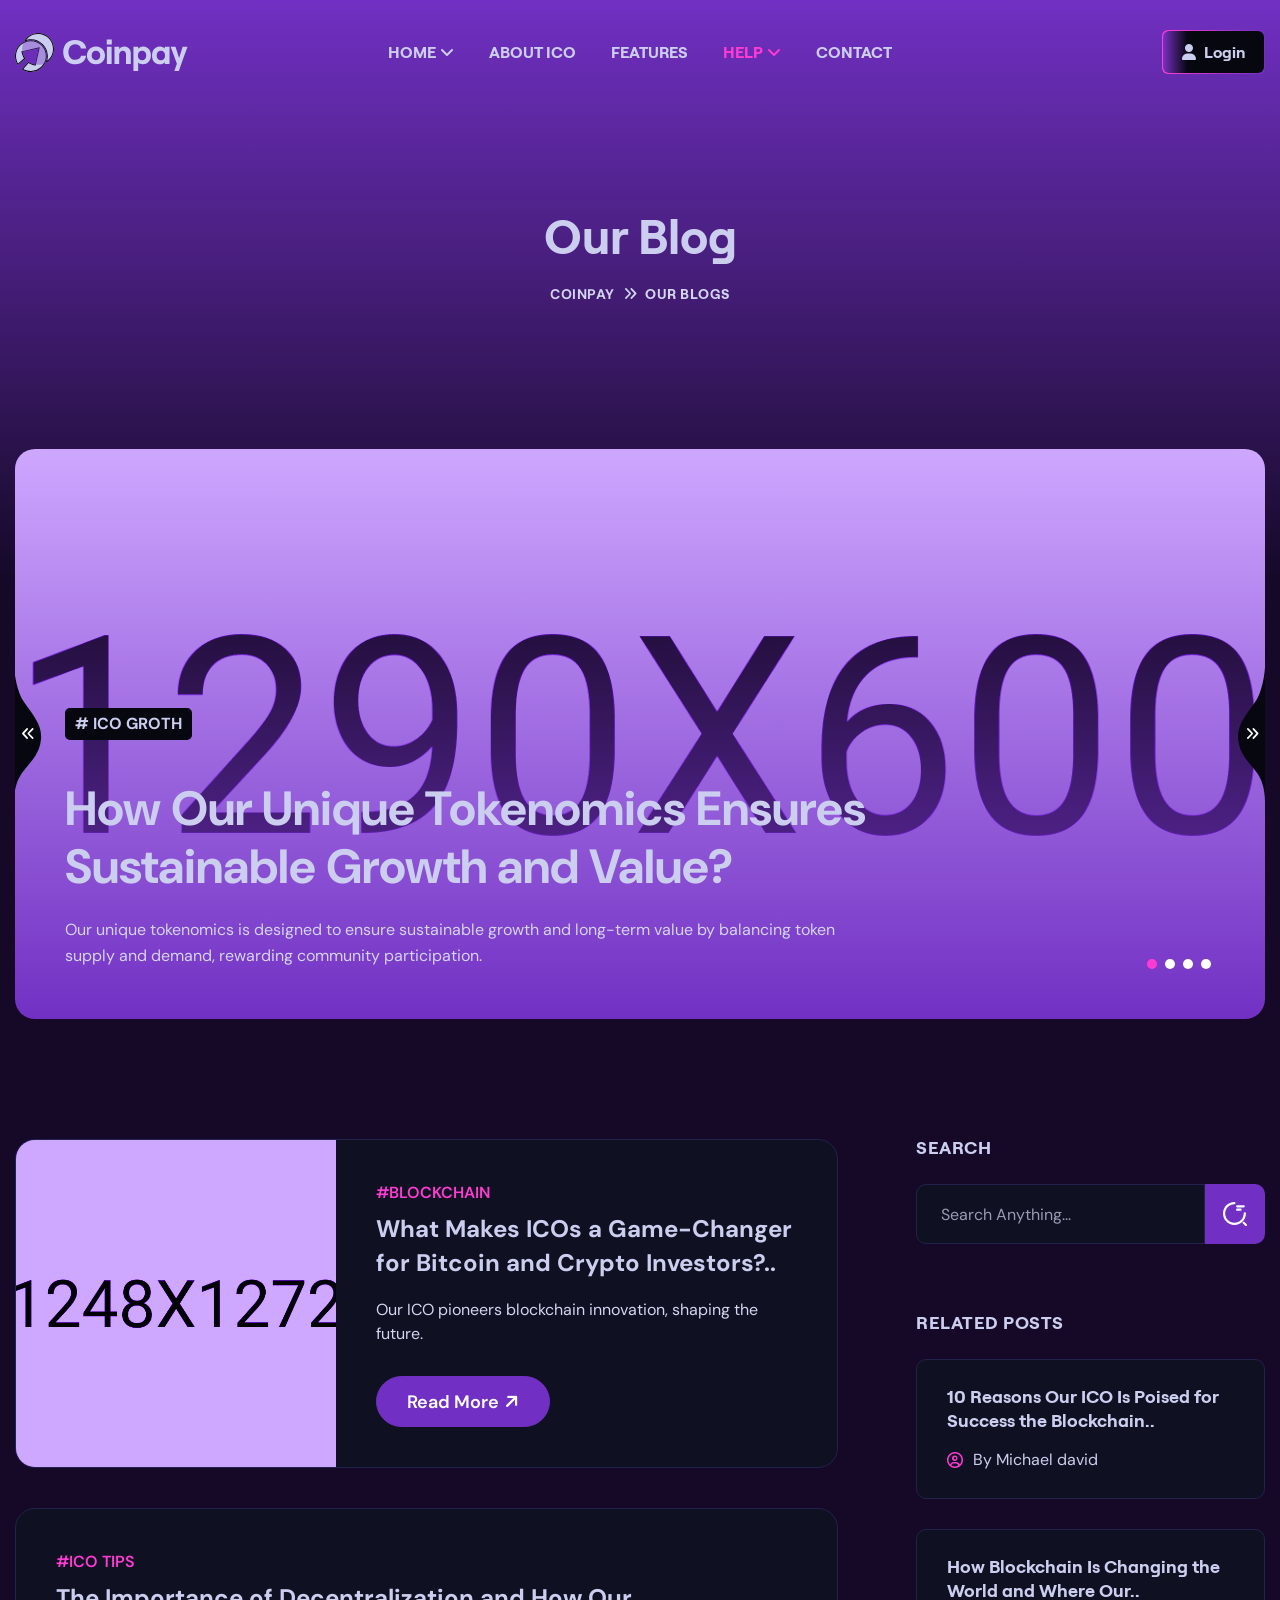
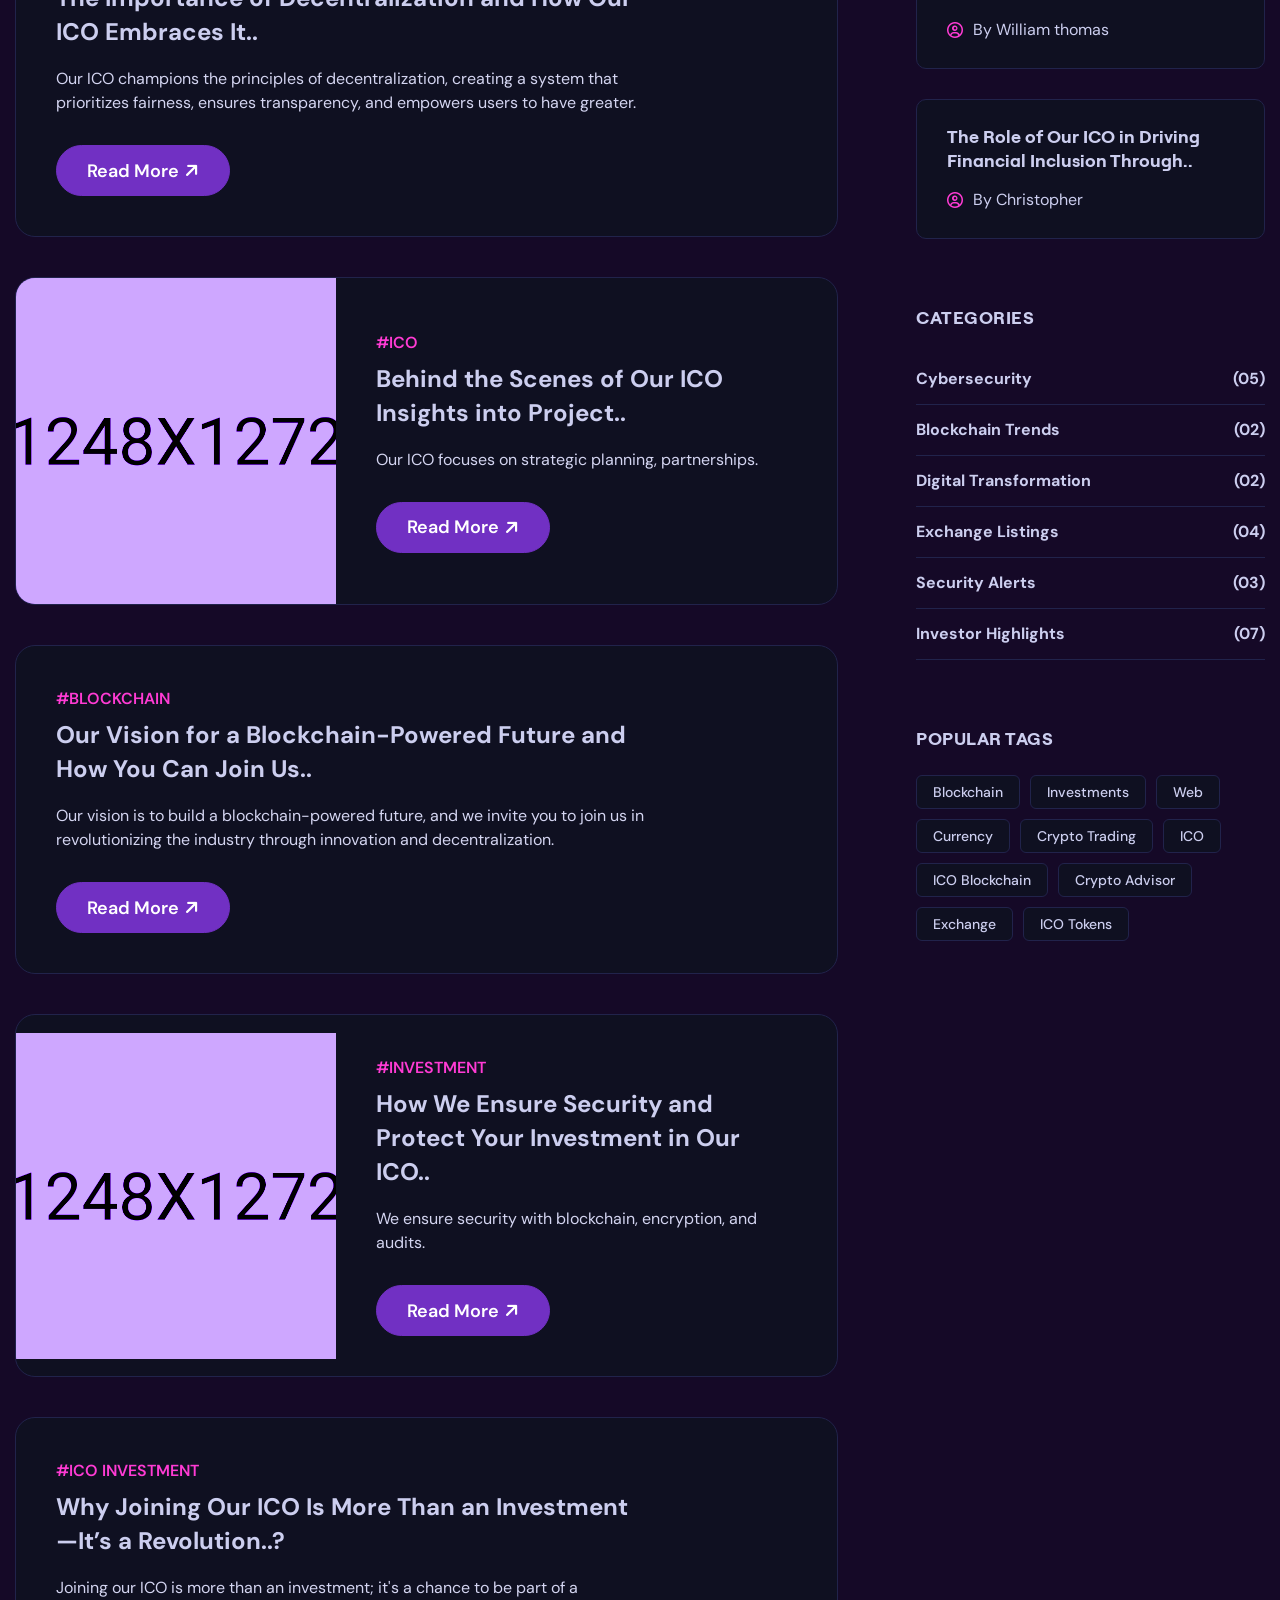
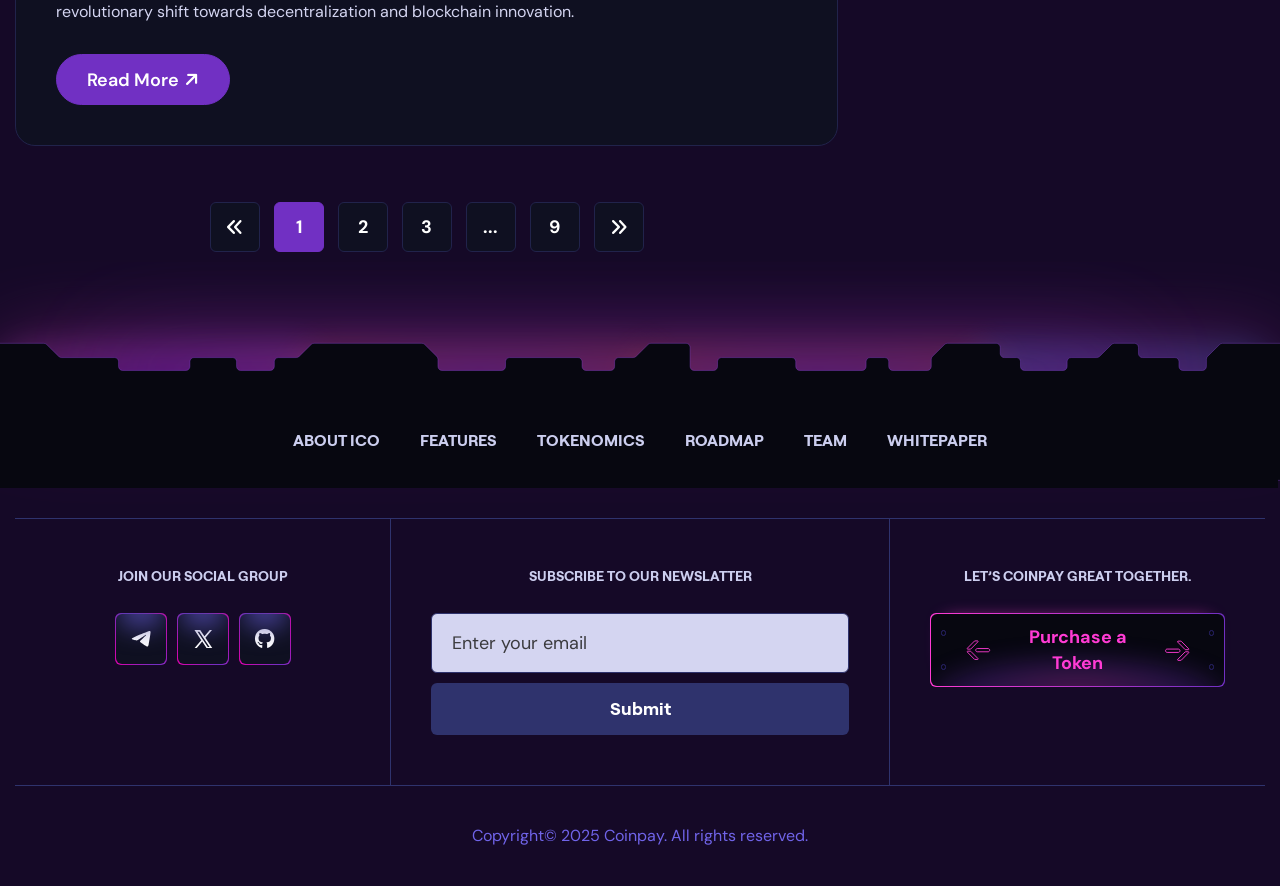
==== commit 17a4a92d: "1.1.3" ====
--- a/blog.html
+++ b/blog.html
@@ -3,13 +3,13 @@
 
   <head>
 
-    <meta charset="utf-8">
-    <meta name="viewport" content="width=device-width, initial-scale=1, shrink-to-fit=no">
-    <meta http-equiv="x-ua-compatible" content="ie=edge">
-    <meta name="thumbnail" content="assets/images/ico_template_thumbnail.webp">
-    <meta name="description" content="Coinpay - Site Template">
-    <meta name="keywords" content="Crypto Currency Bootstrap Site Template">
-    <meta name="author" content="xpressbuddy">
+  <meta charset="utf-8">
+  <meta name="viewport" content="width=device-width, initial-scale=1, shrink-to-fit=no">
+  <meta http-equiv="x-ua-compatible" content="ie=edge">
+  <meta name="thumbnail" content="assets/images/ico_template_thumbnail.webp">
+  <meta name="description" content="Ad Factory by La Neta — UGC and AI-powered video ads that scale your brand. 24 to 120 ad variations per month, delivered in 21 days">
+  <meta name="keywords" content="UGC ads, AI video ads, performance creative, ecommerce ads, video advertising, content production, ad agency LATAM">
+  <meta name="author" content="LaNetaMedia">
 
     <title>Blogs - Coinpay - Site Template</title>
     <link rel="shortcut icon" href="assets/images/site_logo/favicon_1.svg">
--- a/assets/css/style.css
+++ b/assets/css/style.css
@@ -261,6 +261,10 @@
 
 .row {
   margin: -15px;
+}
+
+.p-0 {
+  padding: 0;
 }
 
 [class*=col-] {
@@ -3146,7 +3150,7 @@
 }
 
 .ico_accordion .iconlist_block .iconlist_label {
-  font-size: 114px;
+  font-size: 30px;
   font-weight: 400;
   line-height: 26px;
   color: var(--bs-body-color);
@@ -3637,11 +3641,11 @@
 
 .ico_partner_video .logo_video {
   z-index: 1;
-  height: 300px;
+  height: 400px;
   display: -webkit-box;
   display: -ms-flexbox;
   display: flex;
-  padding: 0 36px;
+  padding: 0 15px;
   position: relative;
   -webkit-box-align: center;
   -ms-flex-align: center;
@@ -3694,7 +3698,7 @@
 
 .ico_partner_video .logo_video video {
   opacity: 0.6;
-  max-width: 150px;
+  max-width: 210px;
   -webkit-transition: var(--bs-transition);
   transition: var(--bs-transition);
 }
@@ -3765,7 +3769,7 @@
 }
 
 .tokenomics_block>li:nth-child(1) .percent {
-  background-color: #FC1CCF;
+  background-color: lch(58.07% 96.77 337.22);
 }
 
 .tokenomics_block>li:nth-child(2) .percent {
@@ -4554,7 +4558,7 @@
 }
 
 .ico_site_footer .pagelist_block {
-  margin-bottom: 58px;
+  margin-bottom: 70px;
 }
 
 .ico_site_footer .middle_area {
@@ -5379,8 +5383,15 @@
   border: 1px solid var(--bs-border-color);
 }
 
+.rod {
+  display: flex;
+  flex-wrap: nowrap;
+  gap: 10px;
+  padding: 0 5px;
+}
+
 .whitepaper_info_wrap [class*=info_wrap_] {
-  padding: 40px 130px 40px 40px;
+  border-bottom: 1px solid var(--bs-border-color);
 }
 
 .whitepaper_info_wrap [class*=info_wrap_]:not(:last-child) {
@@ -5410,7 +5421,7 @@
 
 .whitepaper_image_wrap {
   z-index: 1;
-  height: 740px;
+  height: 690px;
   display: -webkit-box;
   display: -ms-flexbox;
   display: flex;
@@ -5466,6 +5477,11 @@
   transform: translateX(-50%);
   background: -webkit-gradient(linear, left bottom, left top, from(#FB3AD4), color-stop(#5A19AB), to(#010314));
   background: linear-gradient(0deg, #FB3AD4, #5A19AB, #010314);
+}
+
+.safire {
+
+  z-index: 99999999;
 }
 
 .meme_video_popup {
@@ -6489,7 +6505,7 @@
   right: -46px;
 }
 
-.partners_btn{
+.partners_btn {
   padding-top: 5rem;
   display: flex;
   flex-wrap: nowrap;
@@ -6497,15 +6513,15 @@
   justify-content: center;
 }
 
-.shape_image_partners img{
+.shape_image_partners img {
   width: 50%;
 }
 
 @media (max-width: 600px) {
 
-  .shape_image_partners img{
-  width: 70%;
-}
+  .shape_image_partners img {
+    width: 70%;
+  }
 
 }
 
@@ -7684,6 +7700,8 @@
 
   .pagelist_block.unordered_list {
     gap: 14px 40px;
+    position: relative;
+    top: -6px;
   }
 
   .ico_iconbox_block .iconbox_description {
@@ -8007,6 +8025,14 @@
 
 /* Media Screen 1199px - End
 ================================================== */
+@media (max-width: 1099px) {
+  .pagelist_block.unordered_list {
+    gap: 14px 40px;
+    position: relative;
+    top: -28px;
+  }
+}
+
 /* Media Screen 1024px - Start
 ================================================== */
 @media (max-width: 1024px) {
@@ -8269,7 +8295,7 @@
     padding: 0 30px;
   }
 
-    .ico_partner_video .logo_video {
+  .ico_partner_video .logo_video {
     height: 460px;
     padding: 0 30px;
   }
@@ -8298,6 +8324,7 @@
 
   .whitepaper_info_wrap [class*=info_wrap_] {
     padding: 30px;
+    border-bottom: 1px solid var(--bs-border-color);
   }
 
   .ico_site_footer .middle_area>*:first-child,
@@ -8731,6 +8758,10 @@
 
   .whitepaper_info_wrap .ico_creative_btn {
     margin-top: 40px;
+  }
+
+  .rod {
+    display: table-column;
   }
 
   .event_card_block .event_info {
@@ -9017,258 +9048,258 @@
 /* Media Screen 425px - Start
 ================================================== */
 
-  .site_header .ico_btn_outline {
-    padding: 14px 20px;
-  }
-
-  .site_header .btns_group {
-    margin: 0 0 0 -40px;
-  }
-
-  .ico_hero_section .shape_globe {
-    left: -30px;
-  }
-
-  .ico_hero_section .shape_coin {
-    right: -44px;
-  }
-
-  .ico_countdown_progress_box .countdown_timer_block {
-    gap: 15px;
-  }
-
-  .ico_countdown_progress_box .countdown_timer_block>li:after {
-    display: none;
-  }
-
-  .progress_value {
-    gap: 6px;
-    margin-top: 16px;
-  }
-
-  .ico_hero_section .hero_title {
-    font-size: 40px;
-    line-height: 48px;
-  }
-
-  .ico_heading_block .heading_text {
-    font-size: 34px;
-    line-height: 42px;
-  }
-
-  .ico_coin_purchase_price .chart_image {
-    margin: 0;
-  }
-
-  .section_space {
-    padding-top: 100px;
-    padding-bottom: 100px;
-  }
-
-  .section_decoration .decoration_item:has(img[src*=shape_section_divider_]) {
-    top: 0;
-  }
-
-  .ico_tokenomics_section,
-  .ico_whitepaper_section {
-    margin-bottom: 60px;
-  }
-
-  .whitepaper_image_wrap {
-    padding: 50px 30px;
-  }
-
-  .ico_newsletter_form .submit_btn {
-    width: 100%;
-    position: static;
-    margin-top: 10px;
-  }
-
-  .memecoin_hero_section .hero_title {
-    font-size: 44px;
-    line-height: 48px;
-  }
-
-  .memecoin_heading_block .heading_text {
-    font-size: 320px;
-    line-height: 36px;
-  }
-
-  .meme_video_popup .title_text {
-    font-size: 20px;
-  }
-
-  .video_popup_block i {
-    font-size: 26px;
-    padding: 0 0 0 6px;
-  }
-
-  .video_popup_block {
-    width: 66px;
-    height: 66px;
-  }
-
-  .content_ticker_carousel {
-    padding: 10px 0;
-  }
-
-  .content_ticker_carousel .swiper-slide {
-    font-size: 50px;
-    margin: -6px 0 0;
-  }
-
-  .content_ticker_wrapper .shape_heart {
-    max-width: 80px;
-  }
-
-  .meme_eliments_section {
-    padding: 0;
-  }
-
-  .meme_site_footer .footer_heading {
-    font-size: 36px;
-    margin-bottom: 40px;
-  }
-
-  .meme_site_footer .btns_group {
-    margin-bottom: 70px;
-  }
-
-  .pepecoin_btn {
-    font-size: 14px;
-    padding: 14px 26px 13px;
-  }
-
-  .pepecoin_hero_section .shape_leaf_bottom {
-    bottom: -25px;
-  }
-
-  .pepecoin_hero_section {
-    padding: 150px 0 60px;
-  }
-
-  .pepecoin_heading_block .heading_text {
-    font-size: 36px;
-  }
-
-  .pepecoin_heading_block .heading_text:has(.shape_dot) .shape_dot {
-    max-width: 16px;
-    margin: -4px 0 0;
-  }
-
-  .pepecoin_heading_block .heading_text:has(.shape_dot) {
-    gap: 0 10px;
-  }
-
-  .pepecoin_heading_block .heading_description {
-    font-size: 18px;
-    line-height: 26px;
-  }
-
-  .pepecoin_about_section .shape_cloud {
-    top: 14%;
-    left: -50px;
-    max-width: 100px;
-  }
-
-  .pepecoin_feature_block {
-    padding: 90px 70px 70px;
-  }
-
-  .pepecoin_token_supply {
-    padding: 60px 30px 120px;
-  }
-
-  .pepecoin_token_supply .heading_text,
-  .pepecoin_token_supply .token_supply_value {
-    font-size: 26px;
-  }
-
-  .pepecoin_token_supply .image_block {
-    max-width: 160px;
-  }
-
-  .pepecoin_token_supply p {
-    font-size: 16px;
-    line-height: 24px;
-  }
-
-  .pepecoin_token_supply [class*=shape_tree_wood_] {
-    bottom: -20px;
-    max-width: 84px;
-  }
-
-  .pepecoin_roadmap_section .shape_tree {
-    display: none;
-  }
-
-  .pepecoin_roadmap_list {
-    top: 50px;
-    gap: 67px;
-  }
-
-  .pepecoin_roadmap_section .shape_cartoon_1 {
-    left: 15px;
-    max-width: 70px;
-  }
-
-  .pepecoin_roadmap_section .shape_tree_wood {
-    max-width: 130px;
-  }
-
-  .pepecoin_roadmap_section .pepe_coin_image {
-    right: 4px;
-    bottom: 44px;
-    max-width: 60px;
-  }
-
-  .pepecoin_site_footer .shape_dragonfly {
-    top: 130px;
-    left: 15px;
-    max-width: 50px;
-  }
-
-  .pepecoin_site_footer .shape_cloud {
-    top: 90px;
-    right: 15px;
-    max-width: 80px;
-  }
-
-  .blog_carousel_block .swiper-slide {
-    min-height: 570px;
-  }
-
-  [class*=_details_section] .details_image {
-    margin-bottom: 60px;
-  }
-
-  .iframe_block {
-    margin-bottom: 50px;
-  }
-
-  iframe {
-    min-height: 220px;
-  }
-
-  .subscribe_box .bell_icon {
-    top: 6px;
-    right: 6px;
-  }
-
-  .contact_info_list a {
-    font-size: 18px;
-    line-height: 20px;
-  }
-
-  .meme_process_heading .cartoon_image .animate_line_image {
-    left: 74px;
-    max-width: 174px;
-  }
-
-  .meme_tokenomics_section .casino_image .coinpay_animate {
-    max-width: 127px;
-  }
-}
+.site_header .ico_btn_outline {
+  padding: 14px 20px;
+}
+
+.site_header .btns_group {
+  margin: 0 0 0 -40px;
+}
+
+.ico_hero_section .shape_globe {
+  left: -30px;
+}
+
+.ico_hero_section .shape_coin {
+  right: -44px;
+}
+
+.ico_countdown_progress_box .countdown_timer_block {
+  gap: 15px;
+}
+
+.ico_countdown_progress_box .countdown_timer_block>li:after {
+  display: none;
+}
+
+.progress_value {
+  gap: 6px;
+  margin-top: 16px;
+}
+
+.ico_hero_section .hero_title {
+  font-size: 40px;
+  line-height: 48px;
+}
+
+.ico_heading_block .heading_text {
+  font-size: 34px;
+  line-height: 42px;
+}
+
+.ico_coin_purchase_price .chart_image {
+  margin: 0;
+}
+
+.section_space {
+  padding-top: 100px;
+  padding-bottom: 100px;
+}
+
+.section_decoration .decoration_item:has(img[src*=shape_section_divider_]) {
+  top: 0;
+}
+
+.ico_tokenomics_section,
+.ico_whitepaper_section {
+  margin-bottom: 60px;
+}
+
+.whitepaper_image_wrap {
+  padding: 50px 30px;
+}
+
+.ico_newsletter_form .submit_btn {
+  width: 100%;
+  position: static;
+  margin-top: 10px;
+}
+
+.memecoin_hero_section .hero_title {
+  font-size: 44px;
+  line-height: 48px;
+}
+
+.memecoin_heading_block .heading_text {
+  font-size: 320px;
+  line-height: 36px;
+}
+
+.meme_video_popup .title_text {
+  font-size: 20px;
+}
+
+.video_popup_block i {
+  font-size: 26px;
+  padding: 0 0 0 6px;
+}
+
+.video_popup_block {
+  width: 66px;
+  height: 66px;
+}
+
+.content_ticker_carousel {
+  padding: 10px 0;
+}
+
+.content_ticker_carousel .swiper-slide {
+  font-size: 50px;
+  margin: -6px 0 0;
+}
+
+.content_ticker_wrapper .shape_heart {
+  max-width: 80px;
+}
+
+.meme_eliments_section {
+  padding: 0;
+}
+
+.meme_site_footer .footer_heading {
+  font-size: 36px;
+  margin-bottom: 40px;
+}
+
+.meme_site_footer .btns_group {
+  margin-bottom: 70px;
+}
+
+.pepecoin_btn {
+  font-size: 14px;
+  padding: 14px 26px 13px;
+}
+
+.pepecoin_hero_section .shape_leaf_bottom {
+  bottom: -25px;
+}
+
+.pepecoin_hero_section {
+  padding: 150px 0 60px;
+}
+
+.pepecoin_heading_block .heading_text {
+  font-size: 36px;
+}
+
+.pepecoin_heading_block .heading_text:has(.shape_dot) .shape_dot {
+  max-width: 16px;
+  margin: -4px 0 0;
+}
+
+.pepecoin_heading_block .heading_text:has(.shape_dot) {
+  gap: 0 10px;
+}
+
+.pepecoin_heading_block .heading_description {
+  font-size: 18px;
+  line-height: 26px;
+}
+
+.pepecoin_about_section .shape_cloud {
+  top: 14%;
+  left: -50px;
+  max-width: 100px;
+}
+
+.pepecoin_feature_block {
+  padding: 90px 70px 70px;
+}
+
+.pepecoin_token_supply {
+  padding: 60px 30px 120px;
+}
+
+.pepecoin_token_supply .heading_text,
+.pepecoin_token_supply .token_supply_value {
+  font-size: 26px;
+}
+
+.pepecoin_token_supply .image_block {
+  max-width: 160px;
+}
+
+.pepecoin_token_supply p {
+  font-size: 16px;
+  line-height: 24px;
+}
+
+.pepecoin_token_supply [class*=shape_tree_wood_] {
+  bottom: -20px;
+  max-width: 84px;
+}
+
+.pepecoin_roadmap_section .shape_tree {
+  display: none;
+}
+
+.pepecoin_roadmap_list {
+  top: 50px;
+  gap: 67px;
+}
+
+.pepecoin_roadmap_section .shape_cartoon_1 {
+  left: 15px;
+  max-width: 70px;
+}
+
+.pepecoin_roadmap_section .shape_tree_wood {
+  max-width: 130px;
+}
+
+.pepecoin_roadmap_section .pepe_coin_image {
+  right: 4px;
+  bottom: 44px;
+  max-width: 60px;
+}
+
+.pepecoin_site_footer .shape_dragonfly {
+  top: 130px;
+  left: 15px;
+  max-width: 50px;
+}
+
+.pepecoin_site_footer .shape_cloud {
+  top: 90px;
+  right: 15px;
+  max-width: 80px;
+}
+
+.blog_carousel_block .swiper-slide {
+  min-height: 570px;
+}
+
+[class*=_details_section] .details_image {
+  margin-bottom: 60px;
+}
+
+.iframe_block {
+  margin-bottom: 50px;
+}
+
+iframe {
+  min-height: 220px;
+}
+
+.subscribe_box .bell_icon {
+  top: 6px;
+  right: 6px;
+}
+
+.contact_info_list a {
+  font-size: 18px;
+  line-height: 20px;
+}
+
+.meme_process_heading .cartoon_image .animate_line_image {
+  left: 74px;
+  max-width: 174px;
+}
+
+.meme_tokenomics_section .casino_image .coinpay_animate {
+  max-width: 127px;
+}
+
 
 /* Media Screen 425px - End
 ================================================== */
@@ -9280,140 +9311,178 @@
   }
 
   @media (max-width: 375px) {
-  .ico_partner_video .logo_video video {
-    max-width: 94px;
-  }
-
-  .tab_block .nav .nav-link {
-    padding: 6px 20px;
-  }
-
-  .event_card_block .event_title {
-    font-size: 24px;
-    line-height: 30px;
-    margin-bottom: 30px;
-  }
-
-  .pepecoin_hero_section .hero_title {
-    font-size: 44px;
-  }
-
-  .pepecoin_hero_section .hero_description {
-    font-size: 18px;
-    margin: 0 0 30px 0;
-  }
-
-  .pepecoin_hero_image .pepe_coin_image img {
-    max-width: 190px;
-  }
-
-  .pepecoin_feature_section .shape_stone {
-    bottom: -10px;
-  }
-
-  .pepecoin_feature_section .shape_frog {
-    left: 15px;
-    max-width: 70px;
-  }
-
-  .pepecoin_feature_section .shape_dragonfly {
-    bottom: 60px;
-    max-width: 50px;
-  }
-
-  .pepecoin_roadmap_list>li {
-    font-size: 20px;
-  }
-
-  .pepecoin_roadmap_list {
-    top: 45px;
-    gap: 58px;
-  }
-
-  .pepecoin_site_footer .copyright_text {
-    font-size: 14px;
-  }
-
-  .pepecoin_site_footer .pepecoin_heading_block {
-    margin-bottom: 30px;
-  }
-
-  .pepecoin_site_footer {
-    padding: 110px 0 0;
-  }
-
-  .btns_group {
-    gap: 15px;
-  }
-
-  .meme_tokenomics_section .casino_image .coinpay_animate {
-    max-width: 115px;
-  }
-}
-
-/* Media Screen 375px - End
-================================================== */
-/* Media Screen 320px - Start
-================================================== */
-@media (max-width: 320px) {
-  .site_header .ico_btn_outline {
-    font-size: 14px;
-    padding: 10px 16px;
-  }
-
-  .mobile_menu_btn {
-    width: 34px;
-    height: 34px;
-    font-size: 18px;
-  }
-
-  .site_header .nav_wrapper {
-    padding: 20px 0;
-  }
-
-  .site_header .main_menu {
-    top: 74px;
-  }
-
-  .site_header.sticky .main_menu {
-    top: 54px;
-  }
-
-  .ico_hero_section {
-    padding: 120px 0 0;
-    margin-bottom: 100px;
-  }
-
-  .ico_about_image .coin_image img {
-    max-width: 210px;
-  }
-
-  .pepecoin_hero_image .pepe_coin_image img {
-    max-width: 150px;
-  }
-
-  .pepecoin_feature_block {
-    padding: 90px 60px 70px;
-  }
-
-  .pepecoin_roadmap_list>li {
-    font-size: 18px;
-  }
-
-  .pepecoin_roadmap_list {
-    top: 42px;
-    gap: 46px;
-  }
-
-  .meme_process_heading .cartoon_image .animate_line_image {
-    left: 62px;
-    max-width: 136px;
-  }
-
-  .meme_tokenomics_section .casino_image .coinpay_animate {
-    max-width: 100px;
-  }
-}
-
-/* Media Screen 320px - End
+    .ico_partner_video .logo_video video {
+      max-width: 94px;
+    }
+
+    .tab_block .nav .nav-link {
+      padding: 6px 20px;
+    }
+
+    .event_card_block .event_title {
+      font-size: 24px;
+      line-height: 30px;
+      margin-bottom: 30px;
+    }
+
+    .pepecoin_hero_section .hero_title {
+      font-size: 44px;
+    }
+
+    .pepecoin_hero_section .hero_description {
+      font-size: 18px;
+      margin: 0 0 30px 0;
+    }
+
+    .pepecoin_hero_image .pepe_coin_image img {
+      max-width: 190px;
+    }
+
+    .pepecoin_feature_section .shape_stone {
+      bottom: -10px;
+    }
+
+    .pepecoin_feature_section .shape_frog {
+      left: 15px;
+      max-width: 70px;
+    }
+
+    .pepecoin_feature_section .shape_dragonfly {
+      bottom: 60px;
+      max-width: 50px;
+    }
+
+    .pepecoin_roadmap_list>li {
+      font-size: 20px;
+    }
+
+    .pepecoin_roadmap_list {
+      top: 45px;
+      gap: 58px;
+    }
+
+    .pepecoin_site_footer .copyright_text {
+      font-size: 14px;
+    }
+
+    .pepecoin_site_footer .pepecoin_heading_block {
+      margin-bottom: 30px;
+    }
+
+    .pepecoin_site_footer {
+      padding: 110px 0 0;
+    }
+
+    .btns_group {
+      gap: 15px;
+    }
+
+    .meme_tokenomics_section .casino_image .coinpay_animate {
+      max-width: 115px;
+    }
+  }
+}
+
+  /* Media Screen 375px - End
+================================================== */
+  /* Media Screen 320px - Start
+================================================== */
+  @media (max-width: 320px) {
+    .site_header .ico_btn_outline {
+      font-size: 14px;
+      padding: 10px 16px;
+    }
+
+    .mobile_menu_btn {
+      width: 34px;
+      height: 34px;
+      font-size: 18px;
+    }
+
+    .site_header .nav_wrapper {
+      padding: 20px 0;
+    }
+
+    .site_header .main_menu {
+      top: 74px;
+    }
+
+    .site_header.sticky .main_menu {
+      top: 54px;
+    }
+
+    .ico_hero_section {
+      padding: 120px 0 0;
+      margin-bottom: 100px;
+    }
+
+    .ico_about_image .coin_image img {
+      max-width: 210px;
+    }
+
+    .pepecoin_hero_image .pepe_coin_image img {
+      max-width: 150px;
+    }
+
+    .pepecoin_feature_block {
+      padding: 90px 60px 70px;
+    }
+
+    .pepecoin_roadmap_list>li {
+      font-size: 18px;
+    }
+
+    .pepecoin_roadmap_list {
+      top: 42px;
+      gap: 46px;
+    }
+
+    .meme_process_heading .cartoon_image .animate_line_image {
+      left: 62px;
+      max-width: 136px;
+    }
+
+    .meme_tokenomics_section .casino_image .coinpay_animate {
+      max-width: 100px;
+    }
+  }
+
+  /* Media Screen 320px - End
+================================================== */
+
+  /* ==================================================
+   VIDEO SCRUB COMPONENT
+================================================== */
+
+.overlay-container {
+  position: absolute;
+  inset: 0;
+  z-index: 10; /* Aseguramos que esté sobre el video */
+  pointer-events: none; /* Para que no bloquee clics accidentales al video */
+}
+
+.overlay-item {
+  height: 100vh;
+  left: 0;
+  position: absolute;
+  top: 0; /* Ya no necesitamos el top-percent calculado */
+  width: 100%;
+  display: flex;
+  align-items: center; /* Centramos el contenido verticalmente */
+  justify-content: center;
+}
+
+.card-content {
+  max-width: 60ch;
+  pointer-events: auto;
+  background-color: rgba(15, 16, 33, 0.75); /* Hex a RGBA válido. Usa colores de tu tema */
+  backdrop-filter: blur(12px);
+  -webkit-backdrop-filter: blur(12px);
+  border-radius: 20px;
+  border: 1px solid var(--bs-primary);
+  z-index: 20; /* ¡Cambiado de -1 a 20! Ahora sí se verá */
+}
+
+
+  /*VIDEO SCRUB COMPONENT
 ================================================== */
